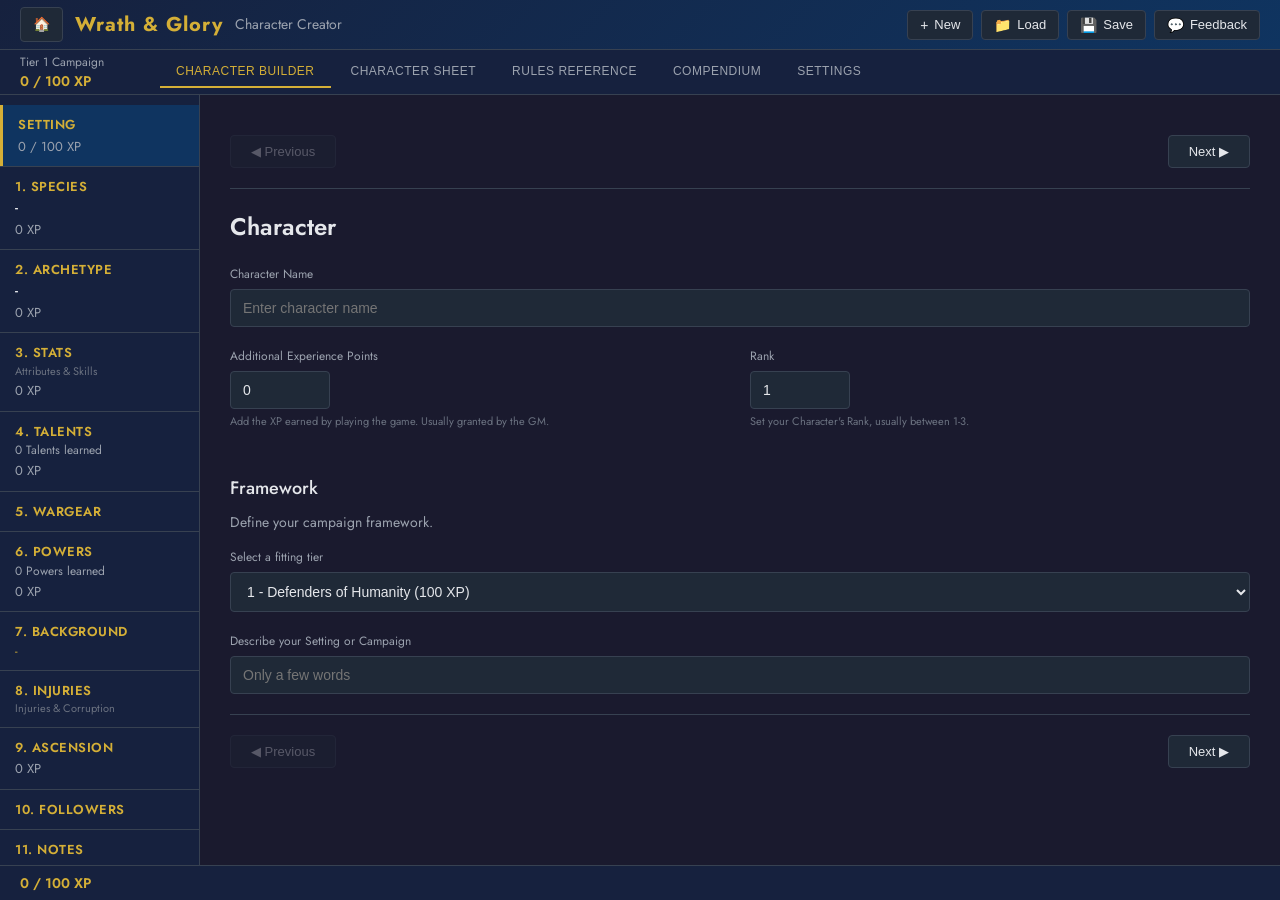
==== creator/index.html @ cc1f242d "Bump the creator asset versions for the sheet tabs (#25)" ====
<!DOCTYPE html>
<html lang="en">
<head>
    <meta charset="UTF-8">
    <meta name="viewport" content="width=device-width, initial-scale=1.0">
    <meta name="robots" content="noindex, nofollow">

    <title>Wrath and Glory Character Creator</title>
    <link rel="preconnect" href="https://fonts.googleapis.com">
    <link rel="preconnect" href="https://fonts.gstatic.com" crossorigin>
    <link href="https://fonts.googleapis.com/css2?family=Jost:ital,wght@0,100..900;1,100..900&display=swap" rel="stylesheet">
    <link rel="stylesheet" href="css/styles.css?v=125">
    <link rel="stylesheet" href="../shared/feedback.css?v=125">
    <script src="https://challenges.cloudflare.com/turnstile/v0/api.js?render=explicit" async defer></script>
</head>
<body>
    <div id="app">
        <!-- Header -->
        <header class="app-header">
            <div class="header-left">
                <button class="hamburger-btn" id="hamburger-btn" aria-label="Toggle menu">
                    <span></span><span></span><span></span>
                </button>
                <a href="../" class="header-btn" id="btn-home" title="Home" aria-label="Home"><span class="btn-icon">&#127968;</span></a>
                <h1 class="app-title">Wrath & Glory</h1>
                <span class="app-subtitle">Character Creator</span>
            </div>
            <div class="header-right">
                <div class="header-overflow">
                    <button class="header-btn header-overflow-toggle" id="btn-overflow" aria-label="More actions" aria-haspopup="true" aria-expanded="false"><span class="btn-icon">&#8942;</span></button>
                    <div class="header-actions">
                        <a href="../" class="header-btn header-menu-home" id="btn-home-menu"><span class="btn-icon">&#127968;</span> Home</a>
                        <button id="btn-new" class="header-btn" title="New Character">
                            <span class="btn-icon">+</span> New
                        </button>
                        <button id="btn-load" class="header-btn" title="Load Character">
                            <span class="btn-icon">&#128193;</span> Load
                        </button>
                        <button id="btn-save" class="header-btn" title="Save Character">
                            <span class="btn-icon">&#128190;</span> Save
                        </button>
                        <button id="btn-feedback" class="header-btn" title="Report Feedback">
                            <span class="btn-icon">&#128172;</span> Feedback
                        </button>
                    </div>
                </div>
            </div>
        </header>

        <!-- Tab Navigation -->
        <nav class="tab-nav">
            <div class="tab-nav-left">
                <span id="campaign-display" class="campaign-info">Tier 1 Campaign</span>
                <span id="xp-display" class="xp-info">0 / 100 XP</span>
            </div>
            <div class="tab-nav-tabs">
                <button class="tab-btn active" data-tab="builder">CHARACTER BUILDER</button>
                <button class="tab-btn" data-tab="character-sheet">CHARACTER SHEET</button>
                <button class="tab-btn" data-tab="glossary">RULES REFERENCE</button>
                <button class="tab-btn" data-tab="references">COMPENDIUM</button>
                <button class="tab-btn" data-tab="settings">SETTINGS</button>
            </div>
        </nav>

        <!-- Main Content Area -->
        <div class="main-container">
            <!-- Character Builder Tab -->
            <div id="tab-builder" class="tab-content active">
                <!-- Left Sidebar - Navigation within Builder -->
                <aside class="sidebar">
                    <div class="sidebar-section">
                        <div class="sidebar-item active" data-section="setting">
                            <span class="sidebar-label">Setting</span>
                            <span id="sidebar-setting-xp" class="sidebar-xp">0 / 100 XP</span>
                        </div>
                    </div>

                    <div class="sidebar-section">
                        <div class="sidebar-item" data-section="species">
                            <span class="sidebar-label">1. Species</span>
                            <span id="sidebar-species-name" class="sidebar-name">-</span>
                            <span id="sidebar-species-xp" class="sidebar-xp">0 XP</span>
                        </div>
                    </div>

                    <div class="sidebar-section">
                        <div class="sidebar-item" data-section="archetype">
                            <span class="sidebar-label">2. Archetype</span>
                            <span id="sidebar-archetype-name" class="sidebar-name">-</span>
                            <span id="sidebar-archetype-xp" class="sidebar-xp">0 XP</span>
                        </div>
                    </div>

                    <div class="sidebar-section">
                        <div class="sidebar-item" data-section="stats">
                            <span class="sidebar-label">3. Stats</span>
                            <span class="sidebar-sublabel">Attributes & Skills</span>
                            <span id="sidebar-stats-xp" class="sidebar-xp">0 XP</span>
                        </div>
                    </div>

                    <div class="sidebar-section">
                        <div class="sidebar-item" data-section="talents">
                            <span class="sidebar-label">4. Talents</span>
                            <span id="sidebar-talents-count" class="sidebar-count">0 Talents learned</span>
                            <span id="sidebar-talents-xp" class="sidebar-xp">0 XP</span>
                        </div>
                    </div>

                    <div class="sidebar-section">
                        <div class="sidebar-item" data-section="wargear">
                            <span class="sidebar-label">5. Wargear</span>
                        </div>
                    </div>

                    <div class="sidebar-section">
                        <div class="sidebar-item" data-section="powers">
                            <span class="sidebar-label">6. Powers</span>
                            <span id="sidebar-powers-count" class="sidebar-count">0 Powers learned</span>
                            <span id="sidebar-powers-xp" class="sidebar-xp">0 XP</span>
                        </div>
                    </div>

                    <div class="sidebar-section">
                        <div class="sidebar-item" data-section="background">
                            <span class="sidebar-label">7. Background</span>
                            <span id="sidebar-faction" class="sidebar-faction">-</span>
                        </div>
                    </div>

                    <div class="sidebar-section">
                        <div class="sidebar-item" data-section="injuries">
                            <span class="sidebar-label">8. Injuries</span>
                            <span class="sidebar-sublabel">Injuries & Corruption</span>
                        </div>
                    </div>

                    <div class="sidebar-section">
                        <div class="sidebar-item" data-section="ascension">
                            <span class="sidebar-label">9. Ascension</span>
                            <span id="sidebar-ascension-count" class="sidebar-count"></span>
                            <span id="sidebar-ascension-xp" class="sidebar-xp">0 XP</span>
                        </div>
                    </div>

                    <div class="sidebar-section">
                        <div class="sidebar-item" data-section="followers">
                            <span class="sidebar-label">10. Followers</span>
                            <span id="sidebar-followers-count" class="sidebar-count"></span>
                        </div>
                    </div>

                    <div class="sidebar-section">
                        <div class="sidebar-item" data-section="notes">
                            <span class="sidebar-label">11. Notes</span>
                        </div>
                    </div>
                </aside>

                <!-- Builder Content Area -->
                <main class="content">
                    <!-- Top Section Navigation -->
                    <div class="section-nav section-nav-top">
                        <button id="btn-prev-section-top" class="btn-secondary" disabled>&#9664; Previous</button>
                        <button id="btn-next-section-top" class="btn-secondary">Next &#9654;</button>
                    </div>

                    <!-- Setting Section -->
                    <div id="section-setting" class="builder-section active">
                        <h2>Character</h2>

                        <div class="form-group">
                            <label for="character-name">Character Name</label>
                            <input type="text" id="character-name" placeholder="Enter character name">
                        </div>

                        <div class="form-row">
                            <div class="form-group">
                                <label for="additional-xp">Additional Experience Points</label>
                                <input type="number" id="additional-xp" value="0" min="0">
                                <span class="form-hint">Add the XP earned by playing the game. Usually granted by the GM.</span>
                            </div>
                            <div class="form-group">
                                <label for="character-rank">Rank</label>
                                <input type="number" id="character-rank" value="1" min="1" max="5">
                                <span class="form-hint">Set your Character's Rank, usually between 1-3.</span>
                            </div>
                        </div>

                        <h3>Framework</h3>
                        <p class="section-desc">Define your campaign framework.</p>

                        <div class="form-group">
                            <label for="tier-select">Select a fitting tier</label>
                            <select id="tier-select">
                                <option value="1">1 - Defenders of Humanity (100 XP)</option>
                                <option value="2">2 - Agents of Fate (200 XP)</option>
                                <option value="3">3 - Elite Guardians (300 XP)</option>
                                <option value="4">4 - Heroic Champions (400 XP)</option>
                            </select>
                        </div>

                        <div class="form-group">
                            <label for="setting-desc">Describe your Setting or Campaign</label>
                            <input type="text" id="setting-desc" placeholder="Only a few words">
                        </div>

                    </div>

                    <!-- Species Section -->
                    <div id="section-species" class="builder-section">
                        <h2>Select a Species</h2>
                        <div id="species-list" class="card-grid">
                            <!-- Species cards populated by JavaScript -->
                        </div>
                    </div>

                    <!-- Archetype Section -->
                    <div id="section-archetype" class="builder-section">
                        <h2>Select an Archetype</h2>
                        <div class="search-bar">
                            <input type="text" id="archetype-search" placeholder="Search...">
                        </div>
                        <div id="archetype-list" class="archetype-list">
                            <!-- Archetype list populated by JavaScript -->
                        </div>
                        <div id="archetype-detail" class="archetype-detail hidden">
                            <!-- Selected archetype details -->
                        </div>
                    </div>

                    <!-- Stats Section -->
                    <div id="section-stats" class="builder-section">
                        <div class="stats-header">
                            <h2>Select Attributes and Skills</h2>
                            <button id="btn-reset-stats" class="btn-secondary">RESET STATS</button>
                        </div>

                        <div class="stats-container">
                            <div class="stats-column">
                                <h3>Attributes</h3>
                                <div id="attributes-list" class="stats-list">
                                    <!-- Attributes populated by JavaScript -->
                                </div>

                                <h3>Traits</h3>
                                <div id="derived-stats" class="derived-stats">
                                    <!-- Derived stats populated by JavaScript -->
                                </div>
                            </div>

                            <div class="stats-column">
                                <h3>Skills</h3>
                                <div id="skills-list" class="stats-list">
                                    <!-- Skills populated by JavaScript -->
                                </div>
                            </div>
                        </div>
                    </div>

                    <!-- Talents Section -->
                    <div id="section-talents" class="builder-section">
                        <h2>Manage Talents</h2>

                        <div id="selected-talents" class="selected-talents">
                            <!-- Selected talents shown here -->
                        </div>

                        <div class="talents-controls">
                            <input type="text" id="talent-search" placeholder="Search">
                            <label class="checkbox-label inline">
                                <input type="checkbox" id="filter-prerequisites">
                                <span>Show only fulfilled prerequisites</span>
                            </label>
                        </div>

                        <div id="talents-table" class="talents-table">
                            <!-- Talents table populated by JavaScript -->
                        </div>

                        <div id="talents-pagination" class="pagination">
                            <!-- Pagination controls -->
                        </div>
                    </div>

                    <!-- Wargear Section -->
                    <div id="section-wargear" class="builder-section">
                        <h2>Wargear</h2>

                        <h3>Current Wargear (<span id="wargear-count">0</span>)</h3>
                        <div id="current-wargear">
                            <!-- Current wargear items rendered by JavaScript -->
                        </div>

                        <h3>Add Wargear</h3>
                        <div id="additional-wargear">
                            <!-- Wargear browser rendered by JavaScript -->
                        </div>
                    </div>

                    <!-- Powers Section -->
                    <div id="section-powers" class="builder-section">
                        <h2>Manage Powers</h2>

                        <div id="selected-powers" class="selected-powers">
                            <!-- Selected powers shown as chips -->
                        </div>

                        <div class="discipline-tabs">
                            <button class="discipline-btn active" data-discipline="minor">Minor</button>
                            <button class="discipline-btn" data-discipline="universal">Universal</button>
                            <button class="discipline-btn" data-discipline="biomancy">Biomancy</button>
                            <button class="discipline-btn" data-discipline="divination">Divination</button>
                            <button class="discipline-btn" data-discipline="pyromancy">Pyromancy</button>
                            <button class="discipline-btn" data-discipline="telekinesis">Telekinesis</button>
                            <button class="discipline-btn" data-discipline="telepathy">Telepathy</button>
                            <button class="discipline-btn" data-discipline="maleficarum">Maleficarum</button>
                            <button class="discipline-btn" data-discipline="runes of battle">Runes of Battle</button>
                            <button class="discipline-btn" data-discipline="runes of fate">Runes of Fate</button>
                            <button class="discipline-btn" data-discipline="runes of fortune">Runes of Fortune</button>
                            <button class="discipline-btn" data-discipline="bonesinging">Bonesinging</button>
                            <button class="discipline-btn" data-discipline="phantasmancy">Phantasmancy</button>
                        </div>

                        <div class="powers-controls">
                            <input type="text" id="power-search" placeholder="Search">
                        </div>

                        <div id="powers-table" class="powers-table">
                            <!-- Powers table populated by JavaScript -->
                        </div>
                    </div>

                    <!-- Background Section -->
                    <div id="section-background" class="builder-section">
                        <h2>Manage Backgrounds</h2>
                        <p class="section-desc">Select a background for each Section and choose a single Trait bonus.</p>

                        <div id="background-bonus" class="background-bonus hidden">
                            <!-- Selected bonus display -->
                        </div>

                        <div class="background-section">
                            <h3>Origin</h3>
                            <select id="origin-select">
                                <option value="">Select an Origin...</option>
                            </select>
                            <div id="origin-detail" class="background-detail"></div>
                        </div>

                        <div class="background-section">
                            <h3>Accomplishment</h3>
                            <select id="accomplishment-select">
                                <option value="">Select an Accomplishment...</option>
                            </select>
                            <div id="accomplishment-detail" class="background-detail"></div>
                        </div>

                        <div class="background-section">
                            <h3>Goal</h3>
                            <select id="goal-select">
                                <option value="">Select a Goal...</option>
                            </select>
                            <div id="goal-detail" class="background-detail"></div>
                        </div>

                        <div class="background-section">
                            <h3>Manage Languages</h3>
                            <p class="section-desc">Every character starts with Low Gothic and an additional language common to your homeworld or origin.</p>
                            <div id="languages-list" class="languages-list">
                                <span class="language-chip">Low Gothic</span>
                            </div>
                            <div class="add-language">
                                <input type="text" id="new-language" placeholder="Enter a custom language">
                                <label class="free-language-toggle">
                                    <input type="checkbox" id="free-language-toggle"> Free
                                </label>
                                <button id="btn-add-language" class="btn-small">+</button>
                            </div>
                        </div>
                    </div>

                    <!-- Injuries & Corruption Section -->
                    <div id="section-injuries" class="builder-section">
                        <h2>Injuries & Corruption</h2>
                        <!-- Content rendered by InjuriesTab -->
                    </div>

                    <!-- Ascension Section -->
                    <div id="section-ascension" class="builder-section">
                        <h2>Ascension</h2>
                        <p class="section-desc">Ascension represents major character advancement, increasing your effective tier. For each ascension slot, choose an Ascension Package (costs XP) or an Archetype Ascension (adopt a higher-tier archetype's abilities).</p>
                        <div id="ascension-content">
                            <!-- Ascension slots populated by JavaScript -->
                        </div>
                    </div>

                    <!-- Followers Section -->
                    <div id="section-followers" class="builder-section">
                        <!-- Rendered by FollowersTab -->
                    </div>

                    <!-- Notes Section -->
                    <div id="section-notes" class="builder-section">
                        <h2>Notes</h2>
                        <p class="section-desc">Anything you want to keep with this character. Also editable on the character sheet.</p>
                        <textarea id="character-notes" placeholder="Additional notes about your character..."></textarea>
                    </div>

                    <!-- Section Navigation -->
                    <div class="section-nav">
                        <button id="btn-prev-section" class="btn-secondary" disabled>&#9664; Previous</button>
                        <button id="btn-next-section" class="btn-secondary">Next &#9654;</button>
                    </div>
                </main>
            </div>

            <!-- Character Sheet Tab -->
            <div id="tab-character-sheet" class="tab-content tab-fullwidth">
                <div class="character-sheet">
                    <div class="sheet-actions">
                        <button id="btn-copy-summary" class="header-btn">
                            <span class="btn-icon">&#128203;</span> Copy Summary
                        </button>
                        <button id="btn-print" class="header-btn">
                            <span class="btn-icon">&#128438;</span> Print
                        </button>
                    </div>
                    <div id="character-sheet-content">
                        <!-- Character sheet content populated by JavaScript -->
                    </div>
                </div>
            </div>

            <!-- Glossary Tab -->
            <div id="tab-glossary" class="tab-content tab-fullwidth">
                <div class="glossary-container">
                    <h2>Rules Reference</h2>
                    <div class="glossary-controls">
                        <input type="text" id="glossary-search" placeholder="Search terms..." class="search-input">
                        <div class="glossary-filters">
                            <button class="glossary-filter-btn active" data-category="all">All</button>
                            <button class="glossary-filter-btn" data-category="characterTerms">Character Terms</button>
                            <button class="glossary-filter-btn" data-category="conditions">Conditions</button>
                            <button class="glossary-filter-btn" data-category="combatTerms">Combat Rules</button>
                            <button class="glossary-filter-btn" data-category="terms">Game Rules</button>
                            <button class="glossary-filter-btn" data-category="weaponTraits">Weapon Traits</button>
                            <button class="glossary-filter-btn" data-category="armorTraits">Armor Traits</button>
                            <button class="glossary-filter-btn" data-category="keywords">Keywords</button>
                            <button class="glossary-filter-btn" data-category="vehicleTraits">Vehicle Traits</button>
                            <button class="glossary-filter-btn" data-category="vehicleRules">Vehicle Rules</button>
                        </div>
                    </div>
                    <div id="glossary-content">
                        <!-- Glossary entries populated by JavaScript -->
                    </div>
                </div>
            </div>

            <!-- References Tab -->
            <div id="tab-references" class="tab-content tab-fullwidth">
                <div class="glossary-container">
                    <h2>Compendium</h2>
                    <div class="glossary-controls">
                        <input type="text" id="references-search" placeholder="Search references..." class="search-input">
                        <div class="glossary-filters">
                            <button class="references-filter-btn active" data-category="all">All</button>
                            <button class="references-filter-btn" data-category="talents">Talents</button>
                            <button class="references-filter-btn" data-category="weapons">Weapons</button>
                            <button class="references-filter-btn" data-category="grenades">Grenades & Missiles</button>
                            <button class="references-filter-btn" data-category="vehicleWargear">Vehicle Wargear</button>
                            <button class="references-filter-btn" data-category="armor">Armor</button>
                            <button class="references-filter-btn" data-category="augmetics">Augmetics</button>
                            <button class="references-filter-btn" data-category="equipment">Equipment</button>
                            <button class="references-filter-btn" data-category="psychicPowers">Psychic Powers</button>
                            <button class="references-filter-btn" data-category="weaponUpgrades">Upgrades</button>
                            <button class="references-filter-btn" data-category="ascensionPackages">Ascension</button>
                            <button class="references-filter-btn" data-category="archetypes">Archetypes</button>
                            <button class="references-filter-btn" data-category="archetypeAbilities">Archetype Abilities</button>
                            <button class="references-filter-btn" data-category="speciesAbilities">Species Abilities</button>
                            <button class="references-filter-btn" data-category="mutations">Mutations</button>
                        </div>
                    </div>
                    <div id="references-content">
                        <!-- References entries populated by JavaScript -->
                    </div>
                </div>
            </div>

            <!-- Settings Tab -->
            <div id="tab-settings" class="tab-content tab-fullwidth">
                <div class="settings-content">
                    <h2>Settings</h2>
                    <h3>Source Books</h3>
                    <p class="section-desc">Enable or disable content from specific source books. Core Rules are always enabled.</p>
                    <div id="source-filter-buttons" class="filter-btn-group"></div>
                    <h3>House Rules</h3>
                    <p class="section-desc">Ignore Prerequisites lets you select talents, powers, and ascension packages without meeting their requirements (for GM-approved exceptions). Prerequisites are still shown for reference.</p>
                    <div class="filter-btn-group">
                        <button id="ignore-prereqs-btn" class="filter-btn">Ignore Prerequisites</button>
                    </div>
                </div>
            </div>
        </div>

        <!-- Footer -->
        <footer class="app-footer">
            <span id="footer-xp" class="footer-xp">0 / 100 XP</span>
            <span id="footer-keywords" class="footer-keywords"></span>
        </footer>

        <div class="sidebar-backdrop" id="sidebar-backdrop"></div>
    </div>

    <!-- Mobile menu toggle -->
    <script>
    document.getElementById('hamburger-btn').addEventListener('click', function() {
        document.body.classList.toggle('sidebar-open');
    });
    document.getElementById('sidebar-backdrop').addEventListener('click', function() {
        document.body.classList.remove('sidebar-open');
    });
    </script>

    <!-- Scripts -->
    <script src="js/web-api.js?v=125"></script>
    <script src="js/data-loader.js?v=125"></script>
    <script src="js/xp-calculator.js?v=125"></script>
    <script src="js/derived-stats.js?v=125"></script>
    <script src="js/prerequisite.js?v=125"></script>
    <script src="js/state.js?v=125"></script>
    <script src="js/relic-wizard.js?v=125"></script>
    <script src="js/improvised-builder.js?v=125"></script>
    <script src="js/custom-wargear.js?v=125"></script>
    <script src="js/character-io.js?v=125"></script>
    <script src="js/glossary.js?v=125"></script>
    <script src="js/keyword-bonus.js?v=125"></script>
    <script src="js/followers.js?v=125"></script>
    <script src="js/threat-card.js?v=125"></script>
    <script src="tabs/setting-tab.js?v=125"></script>
    <script src="tabs/species-tab.js?v=125"></script>
    <script src="tabs/archetype-tab.js?v=125"></script>
    <script src="tabs/ascension-tab.js?v=125"></script>
    <script src="tabs/stats-tab.js?v=125"></script>
    <script src="tabs/talents-tab.js?v=125"></script>
    <script src="tabs/wargear-tab.js?v=125"></script>
    <script src="tabs/powers-tab.js?v=125"></script>
    <script src="tabs/background-tab.js?v=125"></script>
    <script src="tabs/injuries-tab.js?v=125"></script>
    <script src="tabs/followers-tab.js?v=125"></script>
    <script src="tabs/notes-tab.js?v=125"></script>
    <script src="tabs/character-sheet-tab.js?v=125"></script>
    <script src="tabs/glossary-tab.js?v=125"></script>
    <script src="tabs/references-tab.js?v=125"></script>
    <script src="tabs/settings-tab.js?v=125"></script>
    <script src="js/app.js?v=125"></script>
    <script src="js/header-overflow.js?v=125"></script>
    <script src="../shared/feedback.js?v=125"></script>
</body>
</html>
---- creator/css/styles.css ----
/* Wrath and Glory Character Creator - Styles */

/* ===== CSS Variables ===== */
:root {
    --bg-primary: #1a1a2e;
    --bg-secondary: #16213e;
    --bg-tertiary: #0f3460;
    --bg-card: #1f2937;
    --bg-hover: #374151;

    --text-primary: #e5e7eb;
    --text-secondary: #9ca3af;
    --text-muted: #6b7280;

    --accent-gold: #d4af37;
    --accent-gold-dark: #b8960c;
    --accent-red: #dc2626;
    --accent-green: #22c55e;
    --accent-blue: #3b82f6;

    --border-color: #374151;
    --border-light: #4b5563;

    --sidebar-width: 200px;
    --header-height: 50px;
    --nav-height: 45px;
    --footer-height: 35px;

    --font-main: 'Jost', -apple-system, BlinkMacSystemFont, 'Segoe UI', Roboto, Oxygen, Ubuntu, sans-serif;
    --font-mono: 'Consolas', 'Monaco', monospace;

    --radius-sm: 4px;
    --radius-md: 8px;
    --radius-lg: 12px;

    --shadow-sm: 0 1px 2px rgba(0, 0, 0, 0.3);
    --shadow-md: 0 4px 6px rgba(0, 0, 0, 0.4);
    --shadow-lg: 0 10px 15px rgba(0, 0, 0, 0.5);
}

/* ===== Reset & Base ===== */
*, *::before, *::after {
    box-sizing: border-box;
    margin: 0;
    padding: 0;
}

html, body {
    height: 100%;
    overflow: hidden;
}

body {
    font-family: var(--font-main);
    font-size: 14px;
    line-height: 1.5;
    color: var(--text-primary);
    background-color: var(--bg-primary);
}

#app {
    position: fixed;
    inset: 0;
    display: flex;
    flex-direction: column;
}

/* ===== Header ===== */
.app-header {
    display: flex;
    justify-content: space-between;
    align-items: center;
    height: var(--header-height);
    flex-shrink: 0;
    padding: 0 20px;
    background: linear-gradient(135deg, var(--bg-secondary) 0%, var(--bg-tertiary) 100%);
    border-bottom: 1px solid var(--border-color);
    position: relative;
    z-index: 10;
}

.header-left {
    display: flex;
    align-items: center;
    gap: 12px;
    min-width: 0;
    flex-shrink: 1;
    overflow: hidden;
}

.app-title {
    font-size: 20px;
    font-weight: 700;
    color: var(--accent-gold);
    letter-spacing: 1px;
    white-space: nowrap;
    overflow: hidden;
    text-overflow: ellipsis;
}

.app-subtitle {
    font-size: 14px;
    color: var(--text-secondary);
}

.header-right {
    display: flex;
    gap: 8px;
    flex-shrink: 0;
}

.header-btn {
    display: flex;
    align-items: center;
    gap: 6px;
    padding: 6px 12px;
    background: var(--bg-card);
    color: var(--text-primary);
    border: 1px solid var(--border-color);
    border-radius: var(--radius-sm);
    cursor: pointer;
    font-size: 13px;
    transition: all 0.2s;
}

.header-btn:hover {
    background: var(--bg-hover);
    border-color: var(--accent-gold);
}

.btn-icon {
    font-size: 14px;
}

/* Header overflow (kebab) menu — desktop: actions shown inline, toggle hidden */
.header-overflow {
    display: flex;
    gap: 8px;
}

.header-overflow-toggle {
    display: none;
}

.header-actions {
    display: flex;
    gap: 8px;
}

.header-menu-home {
    display: none;
}

a.header-menu-home {
    text-decoration: none;
}

/* ===== Tab Navigation ===== */
.tab-nav {
    display: flex;
    align-items: center;
    height: var(--nav-height);
    flex-shrink: 0;
    padding: 0 20px;
    background: var(--bg-secondary);
    border-bottom: 1px solid var(--border-color);
    gap: 20px;
}

.tab-nav-left {
    display: flex;
    flex-direction: column;
    min-width: 120px;
}

.campaign-info {
    font-size: 12px;
    color: var(--text-secondary);
}

.xp-info {
    font-size: 14px;
    font-weight: 600;
    color: var(--accent-gold);
}

.tab-nav-tabs {
    display: flex;
    gap: 4px;
    flex: 1;
    overflow-x: auto;
    scrollbar-width: none;
    -ms-overflow-style: none;
}

.tab-nav-tabs::-webkit-scrollbar {
    display: none;
}

.tab-btn {
    padding: 8px 16px;
    background: transparent;
    color: var(--text-secondary);
    border: none;
    border-bottom: 2px solid transparent;
    cursor: pointer;
    font-size: 12px;
    font-weight: 500;
    text-transform: uppercase;
    letter-spacing: 0.5px;
    white-space: nowrap;
    transition: all 0.2s;
}

.tab-btn:hover {
    color: var(--text-primary);
    background: var(--bg-hover);
}

.tab-btn.active {
    color: var(--accent-gold);
    border-bottom-color: var(--accent-gold);
}

/* ===== Main Container ===== */
.main-container {
    display: flex;
    flex-direction: column;
    flex: 1;
    overflow: hidden;
}

/* ===== Tab Content ===== */
.tab-content {
    display: none;
    flex: 1;
    overflow: hidden;
}

.tab-content.active {
    display: flex;
}

/* Builder tab has sidebar + content layout */
#tab-builder {
    flex-direction: row;
}

/* Full-width tabs (no sidebar) */
.tab-fullwidth {
    flex-direction: column;
    padding: 20px 30px;
    overflow-y: auto;
    background: var(--bg-primary);
}

.tab-fullwidth.active {
    display: block;
}

/* ===== Sidebar ===== */
.sidebar {
    width: var(--sidebar-width);
    background: var(--bg-secondary);
    border-right: 1px solid var(--border-color);
    overflow-y: auto;
    padding: 10px 0;
    flex-shrink: 0;
}

.sidebar-section {
    border-bottom: 1px solid var(--border-color);
}

.sidebar-item {
    display: flex;
    flex-direction: column;
    padding: 10px 15px;
    cursor: pointer;
    transition: background 0.2s;
}

.sidebar-item:hover {
    background: var(--bg-hover);
}

.sidebar-item.active {
    background: var(--bg-tertiary);
    border-left: 3px solid var(--accent-gold);
}

.sidebar-name {
    font-size: 14px;
    font-weight: 500;
    color: var(--text-primary);
}

.sidebar-label {
    font-size: 13px;
    font-weight: 600;
    color: var(--accent-gold);
    text-transform: uppercase;
    letter-spacing: 0.5px;
}

.sidebar-sublabel {
    font-size: 11px;
    color: var(--text-muted);
}

.sidebar-xp {
    font-size: 13px;
    color: var(--text-secondary);
    margin-top: 2px;
}

.sidebar-count {
    font-size: 12px;
    color: var(--text-secondary);
}

.sidebar-faction {
    font-size: 12px;
    color: var(--accent-gold);
}

/* ===== Content Area ===== */
.content {
    flex: 1;
    padding: 20px 30px;
    overscroll-behavior: contain;
    overflow-y: auto;
    background: var(--bg-primary);
}

/* ===== Builder Sections ===== */
.builder-section {
    display: none;
}

.builder-section.active {
    display: block;
}

.builder-section h2,
.tab-fullwidth h2 {
    font-size: 24px;
    font-weight: 600;
    color: var(--text-primary);
    margin-bottom: 20px;
}

.builder-section h3,
.tab-fullwidth h3 {
    font-size: 18px;
    font-weight: 500;
    color: var(--text-primary);
    margin-top: 25px;
    margin-bottom: 10px;
}

.section-desc {
    color: var(--text-secondary);
    margin-bottom: 15px;
}

/* ===== Forms ===== */
.form-group {
    margin-bottom: 20px;
}

.form-row {
    display: flex;
    gap: 20px;
}

.form-row .form-group {
    flex: 1;
}

label {
    display: block;
    font-size: 12px;
    color: var(--text-secondary);
    margin-bottom: 6px;
}

input[type="text"],
input[type="number"],
select,
textarea {
    width: 100%;
    padding: 10px 12px;
    background: var(--bg-card);
    color: var(--text-primary);
    border: 1px solid var(--border-color);
    border-radius: var(--radius-sm);
    font-size: 14px;
    transition: border-color 0.2s;
}

input[type="text"]:focus,
input[type="number"]:focus,
select:focus,
textarea:focus {
    outline: none;
    border-color: var(--accent-gold);
}

input[type="number"] {
    width: 100px;
}

textarea {
    min-height: 100px;
    resize: vertical;
}

.form-hint {
    display: block;
    font-size: 11px;
    color: var(--text-muted);
    margin-top: 4px;
}

/* ===== Checkboxes ===== */
.checkbox-label {
    display: flex;
    align-items: flex-start;
    gap: 10px;
    padding: 10px;
    cursor: pointer;
    border-radius: var(--radius-sm);
    transition: background 0.2s;
}

.checkbox-label:hover {
    background: var(--bg-hover);
}

.checkbox-label input[type="checkbox"] {
    margin-top: 3px;
    cursor: pointer;
}

.checkbox-label span {
    display: block;
}

.checkbox-label.inline {
    display: inline-flex;
    padding: 5px 10px;
}

/* ===== Filter Buttons (source book toggles) ===== */
.filter-btn-group {
    display: flex;
    flex-direction: column;
    gap: 4px;
}

.filter-btn {
    width: 100%;
    padding: 5px 12px;
    text-align: left;
    background: var(--bg-card);
    color: var(--text-secondary);
    border: 1px solid var(--border-color);
    border-radius: var(--radius-sm);
    cursor: pointer;
    font-size: 12px;
    transition: all 0.2s;
}

.filter-btn:hover {
    border-color: var(--accent-gold);
}

.filter-btn.active {
    background: var(--accent-gold);
    color: var(--bg-primary);
    border-color: var(--accent-gold);
}

/* ===== Settings Tab ===== */
.settings-content {
    max-width: 600px;
}

/* ===== Card Grid ===== */
.card-grid {
    display: grid;
    grid-template-columns: repeat(auto-fill, minmax(280px, 1fr));
    gap: 15px;
}

.card {
    background: var(--bg-card);
    border: 1px solid var(--border-color);
    border-radius: var(--radius-md);
    padding: 15px;
    cursor: pointer;
    transition: all 0.2s;
}

.card:hover {
    border-color: var(--accent-gold);
    box-shadow: var(--shadow-md);
}

.card.selected {
    border-color: var(--accent-gold);
    background: var(--bg-tertiary);
}

.card-header {
    display: flex;
    justify-content: space-between;
    align-items: flex-start;
    margin-bottom: 10px;
}

.card-title {
    font-size: 16px;
    font-weight: 500;
    color: var(--text-primary);
}

.card-xp {
    font-size: 14px;
    color: var(--accent-gold);
    font-weight: 500;
}

.card-description {
    font-size: 13px;
    color: var(--text-secondary);
    margin-bottom: 10px;
}

.card-meta {
    display: flex;
    gap: 10px;
    font-size: 12px;
    color: var(--text-muted);
}

.card-source {
    display: inline-block;
    padding: 2px 6px;
    background: var(--bg-tertiary);
    border-radius: var(--radius-sm);
    font-size: 10px;
}

.source-ref {
    font-size: 11px;
    color: var(--text-muted);
    font-style: italic;
    margin-top: 4px;
}

/* ===== Archetype List ===== */
.archetype-list {
    max-height: 500px;
    overflow-y: auto;
}

.archetype-group {
    margin-bottom: 20px;
}

.archetype-group-title {
    font-size: 14px;
    font-weight: 500;
    color: var(--text-muted);
    padding: 10px 0;
    border-bottom: 1px solid var(--border-color);
    margin-bottom: 10px;
}

.archetype-item {
    display: flex;
    justify-content: space-between;
    align-items: center;
    padding: 12px 15px;
    background: var(--bg-card);
    border: 1px solid var(--border-color);
    border-radius: var(--radius-sm);
    margin-bottom: 8px;
    cursor: pointer;
    transition: all 0.2s;
}

.archetype-item:hover {
    border-color: var(--accent-gold);
}

.archetype-item.selected {
    border-color: var(--accent-gold);
    background: var(--bg-tertiary);
}

.archetype-info {
    flex: 1;
}

.archetype-name {
    font-size: 15px;
    font-weight: 500;
    color: var(--text-primary);
}

.archetype-desc {
    font-size: 12px;
    color: var(--text-secondary);
}

.archetype-stats {
    display: flex;
    align-items: center;
    gap: 15px;
}

.archetype-xp {
    font-size: 14px;
    color: var(--accent-gold);
}

.archetype-tier {
    font-size: 12px;
    color: var(--text-muted);
}

/* ===== Archetype Detail ===== */
.archetype-detail {
    background: var(--bg-card);
    border: 1px solid var(--border-color);
    border-radius: var(--radius-md);
    padding: 20px;
    margin-top: 20px;
}

.archetype-detail.hidden {
    display: none;
}

.detail-header {
    display: flex;
    justify-content: space-between;
    align-items: flex-start;
    margin-bottom: 15px;
}

.detail-title {
    font-size: 20px;
    font-weight: 600;
}

.detail-subtitle {
    font-size: 14px;
    color: var(--text-secondary);
}

.btn-change {
    padding: 6px 12px;
    background: var(--accent-gold);
    color: var(--bg-primary);
    border: none;
    border-radius: var(--radius-sm);
    cursor: pointer;
    font-size: 12px;
    font-weight: 500;
}

.btn-change:hover {
    background: var(--accent-gold-dark);
}

.detail-stats {
    display: grid;
    grid-template-columns: repeat(2, 1fr);
    gap: 10px;
    margin-bottom: 15px;
}

.detail-stat {
    font-size: 13px;
}

.detail-stat-label {
    color: var(--text-muted);
}

.detail-stat-value {
    color: var(--text-primary);
    font-weight: 500;
}

.detail-keywords {
    display: flex;
    flex-wrap: wrap;
    gap: 8px;
    margin-bottom: 15px;
}

.keyword {
    padding: 3px 8px;
    background: var(--bg-tertiary);
    border-radius: var(--radius-sm);
    font-size: 11px;
    color: var(--accent-gold);
    text-transform: uppercase;
}

.detail-section {
    margin-top: 15px;
}

.detail-section-title {
    font-size: 14px;
    font-weight: 500;
    color: var(--text-secondary);
    margin-bottom: 8px;
}

.ability-item {
    margin-bottom: 10px;
}

.ability-name {
    font-weight: 500;
    color: var(--text-primary);
}

.ability-desc {
    font-size: 13px;
    color: var(--text-secondary);
}

/* ===== Stats Tab ===== */
.stats-header {
    display: flex;
    justify-content: space-between;
    align-items: center;
    margin-bottom: 20px;
}

.stats-header h2 {
    margin-bottom: 0;
}

.btn-secondary {
    padding: 8px 16px;
    background: transparent;
    color: var(--accent-red);
    border: 1px solid var(--accent-red);
    border-radius: var(--radius-sm);
    cursor: pointer;
    font-size: 12px;
    font-weight: 500;
    transition: all 0.2s;
}

.btn-secondary:hover {
    background: var(--accent-red);
    color: white;
}

.stats-container {
    display: grid;
    grid-template-columns: 1fr 1fr;
    gap: 30px;
}

.stats-column h3 {
    margin-top: 0;
    margin-bottom: 20px;
    padding-bottom: 12px;
    border-bottom: 1px solid var(--border-color);
}

.stats-column h3 + .stats-list + h3 {
    margin-top: 30px;
}

.stats-list {
    display: flex;
    flex-direction: column;
    gap: 8px;
}

.stat-row {
    display: flex;
    align-items: center;
    justify-content: space-between;
    padding: 8px 12px;
    background: var(--bg-card);
    border: 1px solid var(--border-color);
    border-radius: var(--radius-sm);
}

.stat-name {
    flex: 1;
    font-size: 14px;
}

.stat-controls {
    display: flex;
    align-items: center;
    gap: 8px;
}

.stat-btn {
    width: 28px;
    height: 28px;
    display: flex;
    align-items: center;
    justify-content: center;
    background: var(--bg-tertiary);
    color: var(--text-primary);
    border: 1px solid var(--border-color);
    border-radius: 50%;
    cursor: pointer;
    font-size: 16px;
    transition: all 0.2s;
}

.stat-btn:hover:not(:disabled) {
    background: var(--accent-gold);
    color: var(--bg-primary);
    border-color: var(--accent-gold);
}

.stat-btn:disabled {
    opacity: 0.3;
    cursor: not-allowed;
}

.stat-value {
    min-width: 30px;
    text-align: center;
    font-size: 16px;
    font-weight: 600;
}

.stat-max {
    font-size: 12px;
    color: var(--text-muted);
    min-width: 30px;
    text-align: center;
}

.stat-linked {
    font-size: 11px;
    color: var(--text-muted);
    margin-left: 5px;
}

.stat-total {
    font-size: 14px;
    color: var(--accent-gold);
    font-weight: 500;
    min-width: 30px;
    text-align: center;
}

/* ===== Derived Stats ===== */
.derived-stats {
    display: flex;
    flex-direction: column;
    gap: 6px;
    margin-top: 15px;
}

.derived-row {
    display: flex;
    justify-content: space-between;
    padding: 6px 12px;
    background: var(--bg-card);
    border: 1px solid var(--border-color);
    border-radius: var(--radius-sm);
}

.derived-name {
    font-size: 13px;
    color: var(--text-secondary);
}

.derived-value {
    font-size: 13px;
    font-weight: 500;
    color: var(--text-primary);
}

/* ===== Talents Tab ===== */
.selected-talents {
    display: flex;
    flex-direction: column;
    gap: 10px;
    margin-bottom: 20px;
}

.selected-talent {
    background: var(--bg-card);
    border: 1px solid var(--border-color);
    border-radius: var(--radius-sm);
    padding: 12px 15px;
}

.selected-talent-header {
    display: flex;
    justify-content: space-between;
    align-items: center;
    margin-bottom: 5px;
}

.selected-talent-name {
    font-size: 15px;
    font-weight: 500;
}

.btn-remove {
    padding: 4px 10px;
    background: transparent;
    color: var(--accent-red);
    border: 1px solid var(--accent-red);
    border-radius: var(--radius-sm);
    cursor: pointer;
    font-size: 11px;
}

.btn-remove:hover {
    background: var(--accent-red);
    color: white;
}

.selected-talent-effect {
    font-size: 13px;
    color: var(--text-secondary);
    line-height: 1.5;
    margin-bottom: 4px;
}

.selected-talent-flavor {
    font-size: 12px;
    font-style: italic;
    color: var(--text-muted);
    line-height: 1.4;
}

.talents-controls {
    display: flex;
    gap: 20px;
    margin-bottom: 15px;
    align-items: center;
}

.talents-controls input[type="text"] {
    max-width: 300px;
}

.talents-table {
    background: var(--bg-card);
    border: 1px solid var(--border-color);
    border-radius: var(--radius-md);
    overflow: hidden;
}

.talents-table-header {
    display: grid;
    grid-template-columns: 30px 1fr 80px 1fr 80px;
    gap: 10px;
    padding: 10px 15px;
    background: var(--bg-tertiary);
    font-size: 12px;
    font-weight: 500;
    color: var(--text-muted);
    text-transform: uppercase;
}

.talent-row-wrapper {
    border-bottom: 1px solid var(--border-color);
}

.talent-row-wrapper:last-child {
    border-bottom: none;
}

.talent-legend {
    padding: 8px 15px;
    font-size: 0.85rem;
    font-style: italic;
}

.talent-row {
    display: grid;
    grid-template-columns: 30px 1fr 80px 1fr 80px;
    gap: 10px;
    padding: 10px 15px;
    align-items: center;
    cursor: pointer;
}

.talent-row:hover {
    background: var(--bg-hover);
}

.talent-row.expanded {
    background: var(--bg-hover);
}

.talent-expand {
    cursor: pointer;
    color: var(--text-muted);
    font-size: 12px;
    transition: transform 0.2s;
}

.talent-expand:hover {
    color: var(--accent-gold);
}

.talent-desc-row {
    padding: 0 15px 15px 45px;
    background: var(--bg-hover);
}

.talent-desc-row.hidden {
    display: none;
}

/* Prereqs + ADD are surfaced inside the expanded detail only on phones (see <=480px) */
.talent-desc-actions {
    display: none;
}

.talent-desc-effect {
    font-size: 13px;
    color: var(--text-secondary);
    line-height: 1.5;
    padding: 10px 15px;
    background: var(--bg-card);
    border-radius: var(--radius-sm);
    border-left: 3px solid var(--accent-gold);
    margin-bottom: 8px;
}

.talent-desc-flavor {
    font-size: 12px;
    font-style: italic;
    color: var(--text-muted);
    line-height: 1.4;
    padding: 0 15px;
}

.talent-name {
    font-size: 14px;
}

.talent-cost {
    font-size: 14px;
    color: var(--text-secondary);
}

.talent-prereq {
    font-size: 12px;
    color: var(--text-muted);
}

.talent-prereq.unmet {
    color: var(--accent-red);
}

.btn-add {
    padding: 4px 12px;
    background: transparent;
    color: var(--accent-gold);
    border: 1px solid var(--accent-gold);
    border-radius: var(--radius-sm);
    cursor: pointer;
    font-size: 11px;
}

.btn-add:hover {
    background: var(--accent-gold);
    color: var(--bg-primary);
}

.btn-add:disabled {
    opacity: 0.3;
    cursor: not-allowed;
}

.pagination {
    display: flex;
    flex-wrap: wrap;
    justify-content: center;
    gap: 5px;
    margin-top: 15px;
}

.page-btn {
    padding: 6px 12px;
    background: var(--bg-card);
    color: var(--text-primary);
    border: 1px solid var(--border-color);
    border-radius: var(--radius-sm);
    cursor: pointer;
}

.page-btn:hover {
    border-color: var(--accent-gold);
}

.page-btn.active {
    background: var(--accent-gold);
    color: var(--bg-primary);
    border-color: var(--accent-gold);
}

/* ===== Wargear Tab ===== */
.collapsible-section {
    margin-bottom: 15px;
    background: var(--bg-card);
    border: 1px solid var(--border-color);
    border-radius: var(--radius-md);
}

.collapsible-header {
    display: flex;
    justify-content: space-between;
    align-items: center;
    padding: 12px 15px;
    cursor: pointer;
    font-weight: 500;
}

.collapsible-header:hover {
    background: var(--bg-hover);
}

.collapse-icon {
    font-size: 12px;
    color: var(--text-muted);
}

.collapsible-content {
    padding: 15px;
    border-top: 1px solid var(--border-color);
}

.collapsible-content.hidden {
    display: none;
}

.wargear-item {
    display: flex;
    justify-content: space-between;
    align-items: center;
    padding: 10px 12px;
    background: var(--bg-tertiary);
    border-radius: var(--radius-sm);
    margin-bottom: 8px;
}

.wargear-item-owned {
    background: var(--bg-card);
    border: 1px solid var(--border-color);
    padding: 12px 15px;
}

.wargear-info {
    flex: 1;
}

.wargear-name {
    font-size: 14px;
    font-weight: 500;
}

.wargear-type {
    font-size: 12px;
    color: var(--text-muted);
}

.wargear-upgrades {
    font-size: 11px;
    color: var(--accent-gold);
    margin-top: 4px;
}

.wargear-relic-detail {
    font-size: 11px;
    margin-top: 4px;
}

.wargear-actions {
    display: flex;
    gap: 8px;
}

.badge-starting {
    display: inline-block;
    padding: 2px 6px;
    background: var(--accent-gold);
    color: var(--bg-primary);
    border-radius: var(--radius-sm);
    font-size: 10px;
    font-weight: 600;
    text-transform: uppercase;
    margin-left: 8px;
    vertical-align: middle;
}

/* Wargear Groups */
.wargear-group {
    margin-bottom: 20px;
}

.wargear-group h4 {
    font-size: 14px;
    font-weight: 500;
    color: var(--text-secondary);
    margin-bottom: 10px;
    padding-bottom: 8px;
    border-bottom: 1px solid var(--border-color);
}

/* Starting Wargear Notice */
.starting-wargear-notice {
    background: var(--bg-card);
    border: 1px solid var(--accent-gold);
    border-radius: var(--radius-md);
    padding: 15px 20px;
    margin-bottom: 20px;
}

.starting-wargear-notice h4 {
    font-size: 16px;
    font-weight: 600;
    color: var(--accent-gold);
    margin-bottom: 8px;
}

.starting-wargear-notice p {
    font-size: 13px;
    color: var(--text-secondary);
    margin-bottom: 10px;
}

.starting-wargear-notice ul {
    list-style: none;
    margin: 0 0 15px 0;
    padding: 0;
}

.starting-wargear-notice li {
    font-size: 13px;
    color: var(--text-primary);
    padding: 4px 0 4px 20px;
    position: relative;
}

.starting-wargear-notice li::before {
    content: "•";
    position: absolute;
    left: 5px;
    color: var(--accent-gold);
}

/* Holy Relic Entry Card */
.holy-relic-cta {
    display: flex;
    align-items: center;
    justify-content: space-between;
    gap: 20px;
    background: var(--bg-card);
    border: 1px solid var(--border-color);
    border-left: 3px solid var(--accent-gold);
    border-radius: var(--radius-md);
    padding: 15px 20px;
    margin-bottom: 20px;
}

.holy-relic-cta-text h4 {
    font-size: 16px;
    font-weight: 600;
    color: var(--accent-gold);
    margin-bottom: 6px;
}

.holy-relic-cta-text p {
    font-size: 13px;
    color: var(--text-secondary);
    margin: 0;
}

/* Wargear Browser */
.wargear-browser {
    background: var(--bg-card);
    border: 1px solid var(--border-color);
    border-radius: var(--radius-md);
    overflow: hidden;
}

.wargear-browser-controls {
    padding: 15px;
    background: var(--bg-secondary);
    border-bottom: 1px solid var(--border-color);
}

.wargear-browser-controls .search-input {
    width: 100%;
    max-width: 300px;
    margin-bottom: 12px;
}

.search-input {
    padding: 10px 12px;
    background: var(--bg-card);
    color: var(--text-primary);
    border: 1px solid var(--border-color);
    border-radius: var(--radius-sm);
    font-size: 14px;
    transition: border-color 0.2s;
}

.search-input:focus {
    outline: none;
    border-color: var(--accent-gold);
}

.wargear-category-tabs {
    display: flex;
    flex-wrap: wrap;
    gap: 8px;
}

.wargear-tab-btn {
    padding: 6px 14px;
    background: var(--bg-card);
    color: var(--text-secondary);
    border: 1px solid var(--border-color);
    border-radius: var(--radius-lg);
    cursor: pointer;
    font-size: 12px;
    transition: all 0.2s;
}

.wargear-tab-btn:hover {
    border-color: var(--accent-gold);
    color: var(--text-primary);
}

.wargear-tab-btn.active {
    background: var(--accent-gold);
    color: var(--bg-primary);
    border-color: var(--accent-gold);
}

/* Wargear Browser List */
.wargear-browser-list {
    max-height: 500px;
    overflow-y: auto;
    padding: 15px;
}

/* Wargear Table Sections */
.wargear-table-section {
    margin-bottom: 25px;
}

.wargear-table-section h4 {
    font-size: 14px;
    font-weight: 600;
    color: var(--accent-gold);
    margin-bottom: 10px;
    padding-bottom: 8px;
    border-bottom: 1px solid var(--border-color);
    text-transform: uppercase;
    letter-spacing: 0.5px;
}

/* Wargear card layout */
.wargear-card {
    background: var(--bg-card);
    border: 1px solid var(--border-color);
    border-radius: var(--radius-md);
    padding: 15px;
    margin-bottom: 10px;
}

.wargear-card:hover {
    border-color: var(--accent-gold);
}

.wargear-card-header {
    display: flex;
    justify-content: space-between;
    align-items: flex-start;
    margin-bottom: 10px;
    gap: 10px;
}

.wargear-card-name {
    font-size: 15px;
    font-weight: 600;
    color: var(--accent-gold);
}

.wargear-card-type {
    font-size: 12px;
    color: var(--text-muted);
    margin-left: 8px;
}

.wargear-card-actions {
    display: flex;
    align-items: center;
    gap: 8px;
    flex-shrink: 0;
}

.wargear-card-meta {
    font-size: 12px;
    color: var(--text-muted);
    white-space: nowrap;
}

.wargear-card-stats {
    display: flex;
    flex-wrap: wrap;
    gap: 8px;
    padding: 10px;
    background: var(--bg-tertiary);
    border-radius: var(--radius-sm);
    margin-bottom: 10px;
}

.wargear-card-stats > div {
    display: flex;
    flex-direction: column;
    gap: 2px;
    min-width: 60px;
    flex: 1;
}

.wargear-card-stat-label {
    font-size: 10px;
    font-weight: 600;
    color: var(--text-muted);
    text-transform: uppercase;
    letter-spacing: 0.5px;
}

.wargear-card-stats > div > span:last-child {
    font-size: 13px;
    color: var(--text-primary);
}

.wargear-card-traits {
    font-size: 12px;
    color: var(--text-secondary);
    margin-top: 8px;
}

.wargear-card-effect {
    font-size: 13px;
    color: var(--text-secondary);
    line-height: 1.5;
    margin-top: 8px;
}

.wargear-card-keywords {
    display: flex;
    flex-wrap: wrap;
    gap: 4px;
    margin-top: 8px;
}

.wargear-card-keyword {
    font-size: 9px;
    text-transform: uppercase;
    letter-spacing: 0.5px;
    background: var(--bg-tertiary);
    border: 1px solid var(--border-color);
    border-radius: 3px;
    padding: 1px 5px;
    color: var(--accent-gold);
}

/* Rarity colors (standalone) */
.rarity-common { color: var(--text-secondary); }
.rarity-uncommon { color: #22c55e; font-weight: 600; }
.rarity-rare { color: #3b82f6; font-weight: 600; }
.rarity-very-rare { color: #a855f7; font-weight: 600; }
.rarity-unique { color: var(--accent-gold); font-weight: 600; }

/* Rarity tag style for accessibility (border + background for non-color differentiation) */
[class^="rarity-"]:not(.rarity-common) {
    padding: 1px 6px;
    border-radius: 3px;
    border: 1px solid currentColor;
    font-size: 11px;
}

.owned-count {
    display: inline-block;
    min-width: 20px;
    height: 20px;
    line-height: 20px;
    text-align: center;
    background: var(--accent-gold);
    color: var(--bg-primary);
    border-radius: 50%;
    font-size: 11px;
    font-weight: 600;
    margin-right: 6px;
}

.owned-badge {
    display: inline-block;
    padding: 4px 10px;
    background: var(--bg-secondary);
    border: 1px solid var(--border-color);
    border-radius: var(--radius-sm);
    font-size: 11px;
    color: var(--text-muted);
}

.btn-add-wargear {
    padding: 5px 12px;
    background: transparent;
    color: var(--accent-gold);
    border: 1px solid var(--accent-gold);
    border-radius: var(--radius-sm);
    cursor: pointer;
    font-size: 11px;
    transition: all 0.2s;
}

.btn-add-wargear:hover {
    background: var(--accent-gold);
    color: var(--bg-primary);
}

/* ===== Upgrade Modal ===== */
.modal-large {
    width: 700px;
    max-width: 90%;
}

.upgrade-info {
    background: var(--bg-tertiary);
    padding: 12px 15px;
    border-radius: var(--radius-sm);
    margin-bottom: 15px;
}

.upgrade-info p {
    margin: 0;
    font-size: 13px;
}

.upgrade-info .text-muted {
    color: var(--text-muted);
    font-size: 12px;
    margin-top: 4px;
}

.upgrade-section {
    margin-bottom: 20px;
}

.upgrade-section h4 {
    font-size: 14px;
    font-weight: 600;
    color: var(--text-secondary);
    margin-bottom: 10px;
    padding-bottom: 8px;
    border-bottom: 1px solid var(--border-color);
}

.upgrade-list {
    display: flex;
    flex-direction: column;
    gap: 10px;
}

.upgrade-item {
    background: var(--bg-tertiary);
    border: 1px solid var(--border-color);
    border-radius: var(--radius-sm);
    padding: 12px 15px;
}

.upgrade-item.upgrade-owned {
    border-color: var(--accent-gold);
    background: rgba(212, 175, 55, 0.1);
}

.upgrade-header {
    display: flex;
    align-items: center;
    gap: 10px;
    margin-bottom: 8px;
}

.upgrade-name {
    font-size: 14px;
    font-weight: 600;
    color: var(--text-primary);
}

.upgrade-type {
    font-size: 10px;
    text-transform: uppercase;
    padding: 2px 6px;
    background: var(--bg-secondary);
    border-radius: var(--radius-sm);
    color: var(--text-muted);
}

.upgrade-rarity {
    font-size: 10px;
    padding: 2px 6px;
    border-radius: var(--radius-sm);
    background: var(--bg-card);
}

.upgrade-effect {
    font-size: 13px;
    color: var(--text-secondary);
    line-height: 1.5;
    margin-bottom: 8px;
}

.upgrade-meta {
    font-size: 11px;
    color: var(--text-muted);
    margin-bottom: 8px;
}

.btn-add-upgrade {
    padding: 5px 12px;
    background: transparent;
    color: var(--accent-gold);
    border: 1px solid var(--accent-gold);
    border-radius: var(--radius-sm);
    cursor: pointer;
    font-size: 11px;
    transition: all 0.2s;
}

.btn-add-upgrade:hover {
    background: var(--accent-gold);
    color: var(--bg-primary);
}

.btn-remove-upgrade {
    padding: 5px 12px;
    background: transparent;
    color: var(--accent-red);
    border: 1px solid var(--accent-red);
    border-radius: var(--radius-sm);
    cursor: pointer;
    font-size: 11px;
    transition: all 0.2s;
}

.btn-remove-upgrade:hover {
    background: var(--accent-red);
    color: white;
}

.btn-manage-upgrades {
    padding: 5px 10px;
    background: var(--bg-tertiary);
    color: var(--text-secondary);
    border: 1px solid var(--border-color);
    border-radius: var(--radius-sm);
    cursor: pointer;
    font-size: 11px;
    transition: all 0.2s;
}

.btn-manage-upgrades:hover {
    border-color: var(--accent-gold);
    color: var(--accent-gold);
}

.btn-primary {
    padding: 8px 16px;
    background: var(--accent-gold);
    color: var(--bg-primary);
    border: none;
    border-radius: var(--radius-sm);
    cursor: pointer;
    font-size: 13px;
    font-weight: 500;
    transition: all 0.2s;
}

.btn-primary:hover {
    background: var(--accent-gold-dark);
}

.text-muted {
    color: var(--text-muted);
}

/* ===== Powers Tab ===== */
.selected-powers {
    display: flex;
    flex-wrap: wrap;
    gap: 8px;
    margin-bottom: 20px;
}

.power-chip {
    display: flex;
    align-items: center;
    gap: 8px;
    padding: 6px 12px;
    background: var(--bg-tertiary);
    border: 1px solid var(--accent-gold);
    border-radius: var(--radius-lg);
    font-size: 13px;
}

.power-chip-remove {
    cursor: pointer;
    color: var(--text-muted);
    font-size: 16px;
}

.power-chip-remove:hover {
    color: var(--accent-red);
}

.discipline-tabs {
    display: flex;
    flex-wrap: wrap;
    gap: 8px;
    margin-bottom: 15px;
}

.discipline-btn {
    padding: 6px 14px;
    background: var(--bg-card);
    color: var(--text-secondary);
    border: 1px solid var(--border-color);
    border-radius: var(--radius-lg);
    cursor: pointer;
    font-size: 12px;
    transition: all 0.2s;
}

.discipline-btn:hover {
    border-color: var(--accent-gold);
}

.discipline-btn.active {
    background: var(--accent-gold);
    color: var(--bg-primary);
    border-color: var(--accent-gold);
}

.btn-free-power-pick,
.btn-discipline-unlock {
    padding: 6px 14px;
    background: var(--bg-card);
    color: var(--text-secondary);
    border: 1px solid var(--border-color);
    border-radius: var(--radius-lg);
    cursor: pointer;
    font-size: 12px;
    transition: all 0.2s;
}

.btn-free-power-pick:hover,
.btn-discipline-unlock:hover {
    border-color: var(--accent-gold);
    color: var(--accent-gold);
}

.discipline-chosen-chip {
    display: inline-flex;
    align-items: center;
    gap: 6px;
    padding: 4px 10px;
    background: var(--accent-gold);
    color: var(--bg-primary);
    border-radius: var(--radius-lg);
    font-size: 13px;
    font-weight: 600;
}

.discipline-chosen-remove {
    cursor: pointer;
    font-size: 16px;
    line-height: 1;
    opacity: 0.7;
}

.discipline-chosen-remove:hover {
    opacity: 1;
}

.powers-controls {
    margin-bottom: 15px;
}

.powers-controls input[type="text"] {
    max-width: 300px;
}

.powers-table {
    display: flex;
    flex-direction: column;
    gap: 0;
}

.power-card {
    background: var(--bg-card);
    border: 1px solid var(--border-color);
    border-radius: var(--radius-md);
    padding: 15px;
    margin-bottom: 10px;
}

.power-card:hover {
    border-color: var(--accent-gold);
}

.power-card-header {
    display: flex;
    justify-content: space-between;
    align-items: flex-start;
    margin-bottom: 10px;
    gap: 10px;
}

.power-card-name {
    font-size: 15px;
    font-weight: 600;
    color: var(--accent-gold);
}

.power-card-discipline {
    font-size: 12px;
    color: var(--text-muted);
    margin-left: 8px;
}

.multi-target-badge {
    display: inline-block;
    font-size: 10px;
    font-weight: 600;
    text-transform: uppercase;
    letter-spacing: 0.04em;
    color: var(--accent-gold);
    border: 1px solid var(--accent-gold);
    border-radius: var(--radius-sm);
    padding: 1px 6px;
    margin-left: 6px;
    white-space: nowrap;
    vertical-align: middle;
}

.power-cost-original {
    text-decoration: line-through;
    opacity: 0.55;
    margin-right: 2px;
    font-size: 0.9em;
}

.power-card-actions {
    display: flex;
    align-items: center;
    gap: 8px;
    flex-shrink: 0;
}

.power-card-cost {
    font-size: 13px;
    color: var(--text-muted);
    white-space: nowrap;
}

.power-card-stats {
    display: grid;
    grid-template-columns: repeat(4, 1fr);
    gap: 8px;
    padding: 10px;
    background: var(--bg-tertiary);
    border-radius: var(--radius-sm);
    margin-bottom: 10px;
}

.power-card-stats > div {
    display: flex;
    flex-direction: column;
    gap: 2px;
}

.power-card-stat-label {
    font-size: 10px;
    font-weight: 600;
    color: var(--text-muted);
    text-transform: uppercase;
    letter-spacing: 0.5px;
}

.power-card-stats > div > span:last-child {
    font-size: 13px;
    color: var(--text-primary);
}

.power-card-effect {
    font-size: 13px;
    color: var(--text-secondary);
    line-height: 1.5;
}

.power-card-potency {
    margin-top: 8px;
    padding-top: 8px;
    border-top: 1px solid var(--border-color);
    font-size: 12px;
    color: var(--accent-gold);
    font-style: italic;
    line-height: 1.4;
}

.power-card-section-label {
    font-size: 10px;
    font-weight: 600;
    text-transform: uppercase;
    letter-spacing: 0.5px;
    color: var(--text-muted);
    font-style: normal;
    margin-right: 6px;
}

/* ===== Background Tab ===== */
.background-section {
    margin-bottom: 25px;
}

.background-section h3 {
    margin-top: 0;
}

.background-section select {
    max-width: 400px;
}

.background-detail {
    margin-top: 10px;
    padding: 12px;
    background: var(--bg-card);
    border-radius: var(--radius-sm);
    font-size: 13px;
    color: var(--text-secondary);
}

.background-bonus {
    padding: 12px 15px;
    background: var(--bg-tertiary);
    border-left: 3px solid var(--accent-gold);
    border-radius: var(--radius-sm);
    margin-bottom: 20px;
    font-size: 14px;
}

.btn-use-bonus {
    margin-top: 10px;
    padding: 6px 12px;
    background: var(--accent-gold);
    color: var(--bg-primary);
    border: none;
    border-radius: var(--radius-sm);
    cursor: pointer;
    font-size: 12px;
}

.languages-list {
    display: flex;
    flex-wrap: wrap;
    gap: 8px;
    margin-bottom: 10px;
}

.language-chip {
    padding: 4px 10px;
    background: var(--bg-card);
    border: 1px solid var(--border-color);
    border-radius: var(--radius-lg);
    font-size: 13px;
}

.add-language {
    display: flex;
    gap: 10px;
    max-width: 400px;
    align-items: center;
}

.free-language-toggle {
    display: flex;
    align-items: center;
    gap: 4px;
    font-size: 13px;
    white-space: nowrap;
    cursor: pointer;
}

.add-language input {
    flex: 1;
}

.btn-small {
    padding: 8px 14px;
    background: var(--accent-gold);
    color: var(--bg-primary);
    border: none;
    border-radius: var(--radius-sm);
    cursor: pointer;
    font-size: 14px;
}

/* ===== Footer ===== */
.app-footer {
    display: flex;
    justify-content: space-between;
    align-items: center;
    height: var(--footer-height);
    flex-shrink: 0;
    padding: 0 20px;
    background: var(--bg-secondary);
    border-top: 1px solid var(--border-color);
}

.footer-xp {
    font-size: 14px;
    font-weight: 600;
    color: var(--accent-gold);
}

.footer-keywords {
    font-size: 12px;
    color: var(--text-muted);
}

/* ===== Modal ===== */
.modal {
    position: fixed;
    top: 0;
    left: 0;
    right: 0;
    bottom: 0;
    background: rgba(0, 0, 0, 0.7);
    display: flex;
    align-items: center;
    justify-content: center;
    z-index: 1000;
}

.modal.hidden {
    display: none;
}

.modal-content {
    background: var(--bg-secondary);
    border: 1px solid var(--border-color);
    border-radius: var(--radius-md);
    width: 500px;
    max-width: 90%;
    max-height: 80vh;
    display: flex;
    flex-direction: column;
}

.modal-header {
    display: flex;
    justify-content: space-between;
    align-items: center;
    padding: 15px 20px;
    border-bottom: 1px solid var(--border-color);
}

.modal-header h3 {
    margin: 0;
    font-size: 18px;
}

.modal-close {
    background: none;
    border: none;
    color: var(--text-muted);
    font-size: 24px;
    cursor: pointer;
}

.modal-close:hover {
    color: var(--text-primary);
}

.modal-body {
    flex: 1;
    padding: 20px;
    overflow-y: auto;
}

.modal-footer {
    padding: 15px 20px;
    border-top: 1px solid var(--border-color);
    display: flex;
    justify-content: flex-end;
}

.character-list {
    display: flex;
    flex-direction: column;
    gap: 8px;
}

.character-list-item {
    display: flex;
    justify-content: space-between;
    align-items: center;
    padding: 12px 15px;
    background: var(--bg-card);
    border: 1px solid var(--border-color);
    border-radius: var(--radius-sm);
    cursor: pointer;
}

.character-list-item:hover {
    border-color: var(--accent-gold);
}

.character-list-name {
    font-size: 15px;
    font-weight: 500;
}

.character-list-meta {
    font-size: 12px;
    color: var(--text-muted);
}

/* ===== Talent Choice Modal ===== */
#talent-choice-options {
    display: flex;
    flex-direction: column;
    gap: 8px;
    margin-top: 10px;
}

.choice-option-btn {
    padding: 12px 15px;
    background: var(--bg-card);
    border: 1px solid var(--border-color);
    border-radius: var(--radius-sm);
    color: var(--text-primary);
    cursor: pointer;
    text-align: left;
    transition: all 0.2s;
}

.choice-option-btn:hover {
    border-color: var(--accent-gold);
    background: var(--bg-secondary);
}

.choice-option-btn.selected {
    border-color: var(--accent-gold);
    background: rgba(218, 165, 32, 0.1);
    box-shadow: 0 0 0 1px var(--accent-gold);
}

#talent-choice-freeform {
    margin-top: 10px;
}

#talent-choice-input {
    width: 100%;
    padding: 10px 12px;
    background: var(--bg-card);
    border: 1px solid var(--border-color);
    border-radius: var(--radius-sm);
    color: var(--text-primary);
    font-size: 14px;
}

#talent-choice-input:focus {
    border-color: var(--accent-gold);
    outline: none;
}

#talent-choice-description {
    color: var(--text-muted);
    font-size: 13px;
    margin-bottom: 10px;
}

.modal-footer {
    gap: 10px;
}

/* ===== Species Sub-Option Modal ===== */
#suboption-modal-description {
    color: var(--text-secondary);
    font-size: 13px;
    margin-bottom: 15px;
}

#suboption-modal-options {
    display: flex;
    flex-direction: column;
    gap: 8px;
    max-height: 400px;
    overflow-y: auto;
}

.choice-option-desc {
    font-size: 12px;
    color: var(--text-secondary);
    margin-top: 4px;
    font-weight: normal;
}

.choice-option-restricted {
    font-size: 11px;
    color: var(--accent-red);
    margin-top: 4px;
    font-style: italic;
    font-weight: normal;
}

/* Chapter/Path ability list in selection modal */
.choice-option-abilities-list {
    margin-top: 8px;
    font-weight: normal;
}

.choice-ability-item {
    margin-bottom: 6px;
    font-size: 12px;
    line-height: 1.4;
}

.choice-ability-name {
    font-weight: 600;
    color: var(--text-primary);
    margin-right: 4px;
}

.choice-ability-effect {
    color: var(--text-secondary);
}

.choice-ability-flavor {
    display: block;
    font-style: italic;
    color: var(--text-muted);
    font-size: 11px;
    line-height: 1.4;
    margin-top: 4px;
}

.suboption-selected-list {
    margin-top: 15px;
    padding-top: 15px;
    border-top: 1px solid var(--border-color);
}

.suboption-selected-list h4 {
    font-size: 13px;
    color: var(--text-secondary);
    margin-bottom: 8px;
}

#suboption-selected-items {
    display: flex;
    flex-wrap: wrap;
    gap: 8px;
}

.selected-chip {
    padding: 4px 10px;
    background: var(--accent-gold);
    color: var(--bg-primary);
    border-radius: var(--radius-lg);
    font-size: 12px;
    font-weight: 500;
}

/* Species card sub-option display */
.card-suboption {
    font-size: 12px;
    color: var(--accent-gold);
    margin-top: 8px;
    padding: 6px 10px;
    background: var(--bg-tertiary);
    border-radius: var(--radius-sm);
}

.card-suboption-change {
    font-size: 11px;
    color: var(--text-muted);
    font-style: italic;
    margin-top: 4px;
    text-align: right;
}

/* ===== Search Bar ===== */
.search-bar {
    margin-bottom: 15px;
}

.search-bar input {
    max-width: 300px;
}

/* ===== Scrollbar ===== */
::-webkit-scrollbar {
    width: 8px;
    height: 8px;
}

::-webkit-scrollbar-track {
    background: var(--bg-secondary);
}

::-webkit-scrollbar-thumb {
    background: #ffffff;
    border-radius: 4px;
}

::-webkit-scrollbar-thumb:hover {
    background: #e5e7eb;
}

/* Firefox has no ::-webkit-scrollbar; scoping keeps Chrome on the rules above */
@supports not selector(::-webkit-scrollbar) {
    * {
        scrollbar-color: #ffffff var(--bg-secondary);
    }
}

/* ===== Custom Archetype ===== */
.custom-archetype-item {
    border-color: var(--accent-gold) !important;
    background: rgba(212, 175, 55, 0.08) !important;
}

.custom-archetype-item:hover {
    background: rgba(212, 175, 55, 0.15) !important;
}

.custom-section {
    margin-top: 20px;
    padding: 15px;
    background: var(--bg-tertiary);
    border-radius: var(--radius-md);
}

.custom-section-title {
    font-size: 14px;
    font-weight: 600;
    color: var(--accent-gold);
    margin-bottom: 8px;
    text-transform: uppercase;
    letter-spacing: 0.5px;
}

.custom-hint {
    font-size: 12px;
    color: var(--text-muted);
    margin-bottom: 10px;
}

.custom-input {
    width: 100%;
    max-width: 400px;
    padding: 8px 12px;
    background: var(--bg-card);
    color: var(--text-primary);
    border: 1px solid var(--border-color);
    border-radius: var(--radius-sm);
    font-size: 14px;
}

.custom-input:focus {
    outline: none;
    border-color: var(--accent-gold);
}

/* Custom Keyword Tags */
.custom-keyword-list {
    display: flex;
    flex-wrap: wrap;
    gap: 8px;
    margin-bottom: 10px;
}

.custom-keyword-tag {
    display: inline-flex;
    align-items: center;
    gap: 6px;
    padding: 4px 10px;
    background: var(--bg-card);
    border: 1px solid var(--accent-gold);
    border-radius: var(--radius-lg);
    font-size: 12px;
    color: var(--accent-gold);
    text-transform: uppercase;
    letter-spacing: 0.5px;
}

.custom-keyword-remove {
    background: none;
    border: none;
    color: var(--text-muted);
    font-size: 16px;
    cursor: pointer;
    padding: 0;
    line-height: 1;
}

.custom-keyword-remove:hover {
    color: var(--accent-red);
}

.custom-keyword-add {
    display: flex;
    gap: 10px;
    max-width: 400px;
}

.custom-keyword-add input {
    flex: 1;
}

/* Custom Ability */
.custom-ability-selected {
    margin-top: 10px;
    padding: 12px;
    background: var(--bg-card);
    border: 1px solid var(--border-color);
    border-radius: var(--radius-sm);
}

.custom-ability-cost {
    font-size: 13px;
    color: var(--accent-gold);
    font-weight: 500;
    margin-bottom: 8px;
}

/* Custom Wargear Budget */
.custom-budget-info {
    display: flex;
    justify-content: space-between;
    align-items: center;
    padding: 10px 12px;
    background: var(--bg-card);
    border-radius: var(--radius-sm);
    margin-bottom: 12px;
    border: 1px solid var(--border-color);
}

.custom-budget-info.budget-ok .custom-budget-bar {
    color: var(--accent-green);
    font-weight: 600;
}

.custom-budget-info.budget-over .custom-budget-bar {
    color: var(--accent-red);
    font-weight: 600;
}

.custom-budget-details {
    font-size: 12px;
    color: var(--text-muted);
}

/* Custom Wargear List */
.custom-wargear-list {
    display: flex;
    flex-direction: column;
    gap: 6px;
    margin-bottom: 12px;
}

.custom-wargear-item {
    display: flex;
    justify-content: space-between;
    align-items: center;
    padding: 8px 12px;
    background: var(--bg-card);
    border: 1px solid var(--border-color);
    border-radius: var(--radius-sm);
    font-size: 13px;
}

.custom-wargear-remove {
    background: none;
    border: none;
    color: var(--text-muted);
    font-size: 18px;
    cursor: pointer;
    padding: 0 4px;
}

.custom-wargear-remove:hover {
    color: var(--accent-red);
}

.custom-wargear-browser {
    background: var(--bg-card);
    border: 1px solid var(--border-color);
    border-radius: var(--radius-md);
    overflow: hidden;
}

.custom-wargear-browser .wargear-browser-controls {
    padding: 12px;
    background: var(--bg-secondary);
    border-bottom: 1px solid var(--border-color);
}

.custom-wargear-browser .wargear-browser-list {
    max-height: 350px;
    overflow-y: auto;
    padding: 12px;
}

/* ===== Ascension Tab ===== */
.ascension-summary {
    display: flex;
    gap: 24px;
    margin-bottom: 16px;
    padding: 12px 16px;
    background: var(--bg-card);
    border: 1px solid var(--border-color);
    border-radius: 6px;
}

.ascension-tier-info {
    color: var(--text-secondary);
    font-size: 0.95em;
}

.ascension-tier-info strong {
    color: var(--accent-gold);
}

.ascension-slot {
    margin-bottom: 24px;
    padding: 16px;
    background: var(--bg-card);
    border: 1px solid var(--border-color);
    border-radius: 6px;
}

.ascension-slot-title {
    margin: 0 0 12px 0;
    font-size: 1.1em;
    color: var(--accent-gold);
}

.ascension-type-selector {
    display: flex;
    gap: 16px;
    margin-bottom: 16px;
    flex-wrap: wrap;
}

.ascension-radio-label {
    display: flex;
    align-items: center;
    gap: 6px;
    cursor: pointer;
    color: var(--text-primary);
    font-size: 0.95em;
}

.ascension-radio-label input[type="radio"] {
    accent-color: var(--accent-gold);
}

.ascension-options {
    margin-top: 12px;
}

.ascension-card {
    cursor: pointer;
    margin-bottom: 8px;
    transition: border-color 0.15s;
}

.ascension-card:hover {
    border-color: var(--accent-gold);
}

.ascension-card.ascension-prereq-unmet {
    opacity: 0.5;
    cursor: not-allowed;
}

.ascension-card.ascension-unaffordable {
    opacity: 0.5;
    cursor: not-allowed;
}

.ascension-unaffordable-note {
    font-size: 0.85em;
    color: var(--accent-red);
    margin-bottom: 4px;
}

.ascension-influence {
    font-size: 0.85em;
    color: var(--accent-gold);
    margin-bottom: 4px;
}

.ascension-prereqs {
    font-size: 0.85em;
    color: var(--text-primary);
    margin-bottom: 4px;
}

.ascension-prereqs.unmet {
    color: var(--accent-red);
}

.ascension-benefits {
    font-size: 0.85em;
    color: var(--text-secondary);
    margin-top: 8px;
}

.ascension-benefits ul {
    margin: 4px 0 0 16px;
    padding: 0;
}

.ascension-benefits li {
    margin-bottom: 2px;
}

.ascension-keywords {
    font-size: 0.85em;
    color: var(--accent-gold);
    margin-top: 6px;
}

.ascension-note {
    font-size: 0.9em;
    color: var(--text-secondary);
    font-style: italic;
    margin-bottom: 12px;
}

.ascension-faction-header {
    margin: 16px 0 8px 0;
    font-size: 1em;
    color: var(--text-secondary);
    border-bottom: 1px solid var(--border-color);
    padding-bottom: 4px;
}

.ascension-faction-header.same-faction {
    color: var(--accent-gold);
}

.ascension-archetype-info {
    font-size: 0.85em;
    color: var(--text-secondary);
    margin-bottom: 4px;
}

/* Ascension archetype ability list */
.ascension-abilities-list {
    font-size: 0.9em;
    margin-top: 6px;
}

.ascension-ability-item {
    margin: 4px 0 4px 12px;
    line-height: 1.4;
}

.ascension-ability-name {
    color: var(--accent-gold);
    font-weight: bold;
}

/* Ascension stat prerequisites */
.ascension-stat-unmet {
    color: var(--accent-red);
    font-weight: bold;
}

/* Ascension package choice UI */
.ascension-choice-ui {
    background: var(--bg-elevated);
    border: 1px solid var(--border-color);
    border-radius: 8px;
    padding: 12px 16px;
    margin: 8px 0;
}

.ascension-choice-label {
    font-weight: bold;
    margin-bottom: 8px;
    font-size: 0.9em;
}

.ascension-choice-options {
    display: flex;
    flex-direction: column;
    gap: 6px;
}

.ascension-choice-radio {
    display: flex;
    align-items: center;
    gap: 8px;
    cursor: pointer;
    font-size: 0.9em;
    padding: 4px 0;
}

.ascension-choice-radio input[type="radio"] {
    accent-color: var(--accent-gold);
}

.ascension-keyword-choice {
    background: var(--bg-elevated);
    border: 1px solid var(--border-color);
    border-radius: 8px;
    padding: 12px 16px;
    margin: 8px 0;
}
.keyword-choice-select,
.keyword-choice-text,
.keyword-choice-custom,
.keyword-extra-input {
    width: 100%;
    padding: 8px;
    background: var(--bg-card);
    color: var(--text-primary);
    border: 1px solid var(--border-color);
    border-radius: 4px;
    font-size: 0.9em;
}
.keyword-choice-select option {
    background: var(--bg-card);
}
.ascension-keyword-extra {
    display: flex;
    gap: 8px;
    margin-top: 8px;
}
.ascension-keyword-extra .keyword-extra-input {
    width: auto;
    flex: 1;
}
.ascension-keyword-add {
    margin-top: 10px;
}

/* Sub-faction keyword bonus panel (official + Apocrypha homebrew) */
.keyword-bonus-panel {
    margin-top: 8px;
    padding: 10px 12px;
    background: var(--bg-elevated);
    border: 1px solid var(--border-color);
    border-radius: var(--radius-sm);
    font-size: 0.9em;
}
.keyword-bonus-line {
    color: var(--text-secondary);
}
.keyword-bonus-label {
    color: var(--accent-gold);
    font-weight: 600;
}
.keyword-bonus-apocrypha {
    margin-top: 6px;
}
.keyword-bonus-header {
    font-weight: 600;
    color: var(--text-primary);
}
.homebrew-tag {
    display: inline-block;
    margin-left: 6px;
    padding: 1px 6px;
    border: 1px solid var(--accent-gold);
    border-radius: 8px;
    font-size: 0.75em;
    color: var(--accent-gold);
    text-transform: uppercase;
    letter-spacing: 0.5px;
    vertical-align: middle;
}
.keyword-bonus-effect {
    margin-top: 4px;
    white-space: pre-line;
}
.archetype-keyword-choice {
    margin: 8px 0 12px;
}
.ref-weapon-special {
    white-space: pre-line;
}
.archetype-keyword-choice .keyword-choice-select,
.archetype-keyword-choice .keyword-choice-custom,
.archetype-keyword-choice .keyword-choice-text {
    max-width: 420px;
}

/* Sheet: ascension choice display */
.sheet-ascension-choice {
    font-size: 0.9em;
    color: var(--accent-gold);
    margin-top: 4px;
    font-style: italic;
}

/* Sheet: talent granted label */
.sheet-talent-granted {
    font-size: 0.8em;
    color: var(--text-secondary);
    font-style: italic;
}

/* ===== Utilities ===== */
.hidden {
    display: none !important;
}

.text-gold {
    color: var(--accent-gold);
}

.text-red {
    color: var(--accent-red);
}

.text-green {
    color: var(--accent-green);
}

/* ===== Glossary Popups ===== */
.glossary-term {
    color: var(--accent-gold);
    cursor: pointer;
    border-bottom: 1px dotted var(--accent-gold);
    transition: all 0.2s;
}

.glossary-term:hover {
    color: #f0c040;
    border-bottom-style: solid;
}

.glossary-popup {
    position: fixed;
    background: var(--bg-secondary);
    border: 1px solid var(--accent-gold);
    border-radius: var(--radius-md);
    box-shadow: var(--shadow-lg);
    min-width: 280px;
    max-width: 500px;
    z-index: 2000;
    animation: glossary-fade-in 0.15s ease-out;
}

@keyframes glossary-fade-in {
    from {
        opacity: 0;
        transform: translateY(-5px);
    }
    to {
        opacity: 1;
        transform: translateY(0);
    }
}

.glossary-popup-header {
    display: flex;
    align-items: center;
    gap: 10px;
    padding: 10px 12px;
    background: var(--bg-tertiary);
    border-bottom: 1px solid var(--border-color);
    border-radius: var(--radius-md) var(--radius-md) 0 0;
}

.glossary-popup-type {
    font-size: 10px;
    text-transform: uppercase;
    padding: 2px 6px;
    background: var(--accent-gold);
    color: var(--bg-primary);
    border-radius: var(--radius-sm);
    font-weight: 600;
}

.glossary-popup-title {
    flex: 1;
    font-size: 15px;
    font-weight: 600;
    color: var(--text-primary);
}

.glossary-popup-close {
    background: none;
    border: none;
    color: var(--text-muted);
    font-size: 20px;
    cursor: pointer;
    padding: 0;
    line-height: 1;
    width: 24px;
    height: 24px;
    display: flex;
    align-items: center;
    justify-content: center;
    border-radius: 50%;
    transition: all 0.2s;
}

.glossary-popup-close:hover {
    background: var(--bg-hover);
    color: var(--text-primary);
}

.glossary-popup-content {
    padding: 12px;
    font-size: 13px;
    line-height: 1.6;
    color: var(--text-secondary);
    max-height: 400px;
    overflow-y: auto;
}

.glossary-table-scroll {
    overflow-x: auto;
    -webkit-overflow-scrolling: touch;
    margin-top: 8px;
}
.glossary-table-scroll .glossary-table {
    margin-top: 0;
}

.glossary-table {
    width: 100%;
    border-collapse: collapse;
    margin-top: 8px;
    font-size: 12px;
    line-height: 1.4;
}

.glossary-table caption {
    font-weight: 600;
    color: var(--text-primary);
    text-align: left;
    padding-bottom: 4px;
    font-size: 13px;
}

.glossary-table th {
    background: var(--bg-secondary);
    color: var(--text-primary);
    font-weight: 600;
    text-align: left;
    padding: 4px 8px;
    border: 1px solid var(--border-color);
    font-size: 11px;
    text-transform: uppercase;
    letter-spacing: 0.5px;
}

.glossary-table td {
    padding: 4px 8px;
    border: 1px solid var(--border-color);
    color: var(--text-secondary);
}

.glossary-table tr:nth-child(even) td {
    background: rgba(255, 255, 255, 0.02);
}

.glossary-popup-content .glossary-term {
    color: var(--accent-blue);
    border-bottom-color: var(--accent-blue);
}

.glossary-popup-content .glossary-term:hover {
    color: #60a5fa;
}

/* ===== Character Sheet Tab ===== */
.character-sheet {
    max-width: 900px;
    margin: 0 auto;
}

.sheet-actions {
    display: flex;
    gap: 10px;
    margin-bottom: 20px;
    justify-content: flex-end;
}

.sheet-section {
    background: var(--bg-card);
    border: 1px solid var(--border-color);
    border-radius: var(--radius-md);
    padding: 15px 20px;
    margin-bottom: 15px;
}

.sheet-header-section {
    text-align: center;
    background: linear-gradient(135deg, var(--bg-tertiary) 0%, var(--bg-secondary) 100%);
    border-color: var(--accent-gold);
}

.sheet-character-name {
    font-size: 28px;
    font-weight: 700;
    color: var(--accent-gold);
    margin-bottom: 5px;
}

.sheet-subtitle {
    font-size: 16px;
    color: var(--text-secondary);
    margin-bottom: 12px;
}

.sheet-keywords {
    display: flex;
    flex-wrap: wrap;
    justify-content: center;
    gap: 8px;
}

.sheet-keyword {
    padding: 3px 10px;
    background: var(--bg-primary);
    border: 1px solid var(--accent-gold);
    border-radius: var(--radius-sm);
    font-size: 11px;
    color: var(--accent-gold);
    text-transform: uppercase;
    letter-spacing: 0.5px;
}

.sheet-section-title {
    font-size: 16px;
    font-weight: 600;
    color: var(--accent-gold);
    margin-bottom: 12px;
    padding-bottom: 8px;
    border-bottom: 1px solid var(--border-color);
}

/* Compact Grid Layout for Attributes and Traits */
.sheet-compact-grid {
    display: grid;
    grid-template-columns: 1fr 1fr;
    gap: 6px 15px;
}

.sheet-compact-item {
    display: flex;
    align-items: center;
    padding: 6px 0;
    border-bottom: 1px solid var(--border-color);
}

.sheet-compact-name {
    flex: 1;
    font-size: 13px;
}

.sheet-compact-value {
    font-size: 16px;
    font-weight: 600;
    color: var(--accent-gold);
    min-width: 30px;
    text-align: center;
}

.sheet-compact-abbrev {
    font-size: 11px;
    color: var(--text-muted);
    margin-left: 8px;
    min-width: 40px;
}

/* Derived Stats Section */
.sheet-derived-section {
    margin-top: 15px;
}

.sheet-traits-grid .sheet-compact-item {
    padding: 5px 0;
}

.sheet-traits-grid .sheet-compact-name {
    font-size: 12px;
}

.sheet-traits-grid .sheet-compact-value {
    font-size: 14px;
}

/* Session Tracking Section */
.sheet-tracking-section {
    margin-top: 20px;
    padding-top: 15px;
    border-top: 1px solid var(--border-color);
    display: flex;
    flex-direction: column;
    gap: 12px;
}

.tracker-label {
    font-weight: 500;
    color: var(--text-primary);
    text-align: center;
}

.tracker-controls {
    display: flex;
    align-items: center;
    justify-content: center;
    gap: 8px;
}

.tracker-btn {
    width: 28px;
    height: 28px;
    border: none;
    border-radius: var(--radius-sm);
    background: var(--bg-hover);
    color: var(--text-primary);
    font-size: 18px;
    font-weight: 600;
    cursor: pointer;
    display: flex;
    align-items: center;
    justify-content: center;
    transition: background-color 0.15s, color 0.15s;
}

.tracker-btn:hover {
    background: var(--accent-gold);
    color: var(--bg-primary);
}

.tracker-btn.tracker-minus:hover {
    background: var(--accent-red);
    color: white;
}

.tracker-value {
    min-width: 40px;
    text-align: center;
    font-weight: 600;
    font-size: 14px;
    color: var(--accent-gold);
}

/* Tracking Boxes for Wounds and Shock */
.tracking-boxes {
    display: flex;
    flex-wrap: wrap;
    justify-content: center;
    gap: 4px;
    max-width: 450px;
}

.tracking-box {
    width: 18px;
    height: 18px;
    border: 2px solid var(--border-light);
    border-radius: 3px;
    cursor: pointer;
    transition: background-color 0.15s, border-color 0.15s;
    background: transparent;
}

.tracking-box:hover {
    border-color: var(--accent-gold);
}

.tracking-box.filled {
    background: var(--accent-red);
    border-color: var(--accent-red);
}

/* Horizontal tracker row for Wrath, Faith, Wealth */
.tracker-row-horizontal {
    display: flex;
    justify-content: center;
    gap: 40px;
    padding-top: 12px;
    margin-top: 8px;
    border-top: 1px solid var(--border-color);
}

.tracker-column {
    display: flex;
    flex-direction: column;
    align-items: center;
    gap: 6px;
}

/* Sheet Columns */
.sheet-columns {
    display: grid;
    grid-template-columns: 1fr 1fr;
    gap: 15px;
    margin-bottom: 20px;
}

.sheet-column .sheet-section {
    margin-bottom: 0;
}

/* Sheet Tables */
.sheet-table {
    width: 100%;
    border-collapse: collapse;
}

.sheet-table th,
.sheet-table td {
    padding: 8px 10px;
    text-align: left;
    border-bottom: 1px solid var(--border-color);
}

.sheet-table th {
    font-size: 11px;
    font-weight: 500;
    color: var(--text-muted);
    text-transform: uppercase;
    background: var(--bg-tertiary);
}

.sheet-table tbody tr:last-child td {
    border-bottom: none;
}

.sheet-table tbody tr:hover {
    background: var(--bg-hover);
}

/* Attributes Table */
.sheet-attributes-table .sheet-attr-name {
    font-size: 14px;
}

.sheet-attributes-table .sheet-attr-value {
    font-size: 18px;
    font-weight: 600;
    color: var(--accent-gold);
    text-align: center;
    width: 50px;
}

.sheet-attributes-table .sheet-attr-abbrev {
    font-size: 12px;
    color: var(--text-muted);
    text-align: right;
    width: 50px;
}

/* Skills Table */
.sheet-skills-table {
    font-size: 13px;
}

.sheet-skills-table .sheet-skill-rating {
    text-align: center;
    width: 50px;
}

.sheet-skills-table .sheet-skill-attr {
    text-align: center;
    width: 40px;
    color: var(--text-muted);
}

.sheet-skills-table .sheet-skill-total {
    text-align: center;
    width: 60px;
    font-weight: 600;
    color: var(--accent-gold);
}

.sheet-skill-bonus {
    font-size: 10px;
    color: var(--accent-green);
    margin-left: 4px;
    vertical-align: super;
}

/* Weapons Table */
.sheet-weapons-table .sheet-weapon-damage {
    text-align: center;
    white-space: nowrap;
    font-size: 13px;
}

.sheet-weapons-table .sheet-weapon-ed {
    text-align: center;
    white-space: nowrap;
    font-size: 12px;
    min-width: 80px;
}

.sheet-weapons-table .sheet-weapon-ap {
    text-align: center;
    font-size: 12px;
    color: var(--text-secondary);
}

.sheet-weapons-table .sheet-weapon-sub-row td {
    border-top: none;
    padding-top: 0;
}

.sheet-weapons-table .sheet-weapon-range {
    width: 100px;
}

.sheet-weapons-table .sheet-weapon-traits {
    font-size: 12px;
    color: var(--text-secondary);
}

.sheet-weapons-table .sheet-weapon-dice {
    text-align: center;
    white-space: nowrap;
    font-size: 13px;
}

/* Tooltip indicator for cells with breakdown info */
.sheet-weapons-table .sheet-weapon-dice[title],
.sheet-weapons-table .sheet-weapon-damage[title],
.sheet-weapons-table .sheet-weapon-ed[title] {
    cursor: help;
    border-bottom: 1px dotted var(--text-muted);
    font-weight: 500;
    color: var(--accent-gold);
}

.sheet-weapons-table .sheet-weapon-ap[title] {
    cursor: help;
    border-bottom: 1px dotted var(--text-muted);
    font-weight: 500;
    color: var(--accent-gold);
}

/* Breakdown popup content lines */
.breakdown-line {
    padding: 2px 0;
}

.breakdown-total {
    padding-top: 4px;
    margin-top: 4px;
    border-top: 1px solid var(--border-color);
    font-weight: 600;
}

.sheet-trait-tappable {
    cursor: pointer;
}

.sheet-trait-tappable .sheet-compact-name {
    text-decoration: underline;
    text-decoration-color: var(--text-muted);
    text-underline-offset: 2px;
}

.sheet-trait-tappable:hover {
    background: var(--bg-hover);
}

.sheet-weapon-upgrades {
    font-size: 11px;
    color: var(--accent-gold);
    margin-top: 2px;
}

.sheet-weapons-table .sheet-weapon-equip {
    text-align: center;
    width: 60px;
}

.sheet-weapons-table .sheet-weapon-equip-header {
    width: 60px;
    text-align: center;
}

.weapon-equip-checkbox {
    width: 18px;
    height: 18px;
    cursor: pointer;
    accent-color: var(--accent-gold);
}

/* Talent Choice Highlight */
.sheet-talent-choice {
    color: var(--accent-gold);
    font-weight: 600;
}

/* Sheet Notes */
.sheet-note {
    font-size: 12px;
    color: var(--text-secondary);
    margin-bottom: 10px;
    font-style: italic;
}

/* Armor Table */
.sheet-armor-table .sheet-armor-ar {
    text-align: center;
    width: 50px;
    font-weight: 600;
}

.sheet-armor-table .sheet-armor-traits {
    font-size: 12px;
    color: var(--text-secondary);
}

.sheet-armor-table .sheet-armor-value {
    text-align: center;
    width: 50px;
}

.sheet-armor-table .sheet-armor-rarity {
    font-size: 12px;
    width: 80px;
}

.sheet-armor-table .sheet-armor-keywords {
    font-size: 11px;
}

/* Mini Keywords for tables */
.sheet-mini-keyword {
    display: inline-block;
    padding: 1px 5px;
    background: var(--bg-tertiary);
    border: 1px solid var(--border-color);
    border-radius: 3px;
    font-size: 9px;
    color: var(--text-muted);
    text-transform: uppercase;
    margin: 1px;
}

/* Item details row (description + keywords) */
.sheet-weapon-desc-row td,
.sheet-armor-desc-row td,
.sheet-equip-desc-row td {
    padding: 4px 10px 10px 10px;
    border-top: none;
    background: var(--bg-tertiary);
}

.sheet-item-details {
    display: flex;
    justify-content: space-between;
    align-items: flex-start;
    gap: 16px;
    font-size: 12px;
}

.sheet-item-description {
    flex: 1;
    color: var(--text-secondary);
    font-style: italic;
    line-height: 1.4;
}

.sheet-item-keywords {
    flex-shrink: 0;
    display: flex;
    flex-wrap: wrap;
    gap: 4px;
    justify-content: flex-end;
}

/* Traits cell for glossary enhancement */
.sheet-traits-cell {
    font-size: 12px;
    color: var(--text-secondary);
}

/* Equipment Table */
.sheet-equipment-table .sheet-equip-effect {
    font-size: 12px;
    color: var(--text-secondary);
}

.sheet-equipment-table .sheet-equip-value {
    text-align: center;
    width: 50px;
}

.sheet-equipment-table .sheet-equip-rarity {
    font-size: 12px;
    width: 80px;
}

.sheet-equipment-table .sheet-equip-keywords {
    font-size: 11px;
}

/* ---- Character sheet: card layout for wargear tables (all screen sizes) ---- */

/* Disable hover highlight on card rows */
.sheet-weapons-table tbody tr:hover,
.sheet-armor-table tbody tr:hover,
.sheet-equipment-table tbody tr:hover {
    background: transparent;
}

/* Description/keywords: stack vertically */
.sheet-item-details {
    flex-direction: column;
    gap: 8px;
}

.sheet-item-keywords {
    justify-content: flex-start;
}

/* Tappable stat cells: dotted underline on values (tap to show breakdown) */
.sheet-weapons-table .sheet-weapon-dice[title],
.sheet-weapons-table .sheet-weapon-damage[title],
.sheet-weapons-table .sheet-weapon-ed[title],
.sheet-weapons-table .sheet-weapon-ap[title] {
    text-decoration: underline dotted var(--text-muted);
    text-underline-offset: 3px;
    cursor: pointer;
    color: var(--accent-gold);
    font-weight: 500;
}

/* --- Weapons table → cards --- */
.sheet-weapons-table {
    display: flex;
    flex-wrap: wrap;
    gap: 0;
}

.sheet-weapons-table thead {
    display: none;
}

/* Each weapon group (tbody) becomes a grid card */
.sheet-weapons-table .sheet-weapon-group {
    display: grid;
    grid-template-columns: repeat(2, 1fr);
    gap: 6px 16px;
    padding: 12px;
    border-bottom: 1px solid var(--border-color);
    width: 100%;
}

/* Flatten tr elements so td cells participate in the tbody grid */
.sheet-weapons-table .sheet-weapon-group tr {
    display: contents;
}

.sheet-weapons-table .sheet-weapon-group td {
    display: block;
    text-align: left;
    padding: 0;
    border: none;
    white-space: normal;
    word-break: break-word;
    width: auto;
    min-width: 0;
    font-size: 13px;
}

.sheet-weapons-table .sheet-weapon-group td::before {
    display: block;
    font-size: 9px;
    font-weight: 600;
    text-transform: uppercase;
    color: var(--text-muted);
    letter-spacing: 0.5px;
    margin-bottom: 1px;
}

/* Weapon name: full-width card title */
.sheet-weapons-table .sheet-weapon-name {
    grid-column: 1 / -1;
    order: 1;
    font-size: 15px;
    font-weight: 600;
    color: var(--accent-gold);
    padding-bottom: 6px;
    margin-bottom: 2px;
    border-bottom: 1px solid var(--border-color);
}

.sheet-weapons-table .sheet-weapon-name::before {
    display: none;
}

/* Stat ordering: Dice/Damage in row 1, AP/ED in row 2, then Range, then Traits */
.sheet-weapons-table .sheet-weapon-dice { order: 2; grid-column: 1; }
.sheet-weapons-table .sheet-weapon-damage { order: 3; grid-column: 2; }
.sheet-weapons-table .sheet-weapon-ap { order: 4; grid-column: 1; }
.sheet-weapons-table .sheet-weapon-ed { order: 5; grid-column: 2; }
.sheet-weapons-table .sheet-weapon-range { order: 6; grid-column: 1 / -1; }

/* Stat labels */
.sheet-weapons-table .sheet-weapon-dice::before { content: "Dice"; }
.sheet-weapons-table .sheet-weapon-damage::before { content: "Damage"; }
.sheet-weapons-table .sheet-weapon-ap::before { content: "AP"; }
.sheet-weapons-table .sheet-weapon-ed::before { content: "ED"; }
.sheet-weapons-table .sheet-weapon-range::before { content: "Range"; }
.sheet-weapons-table .sheet-weapon-traits::before { content: "Traits"; }
.sheet-weapons-table .sheet-weapon-equip::before { content: "In Hand"; }

/* Traits: full width */
.sheet-weapons-table .sheet-weapon-traits {
    grid-column: 1 / -1;
    order: 7;
    max-width: none;
    font-size: 12px;
    padding-top: 2px;
    border-top: 1px solid var(--border-color);
    margin-top: 2px;
}

/* Equip checkbox cell: full width, before everything */
.sheet-weapons-table .sheet-weapon-equip {
    grid-column: 1 / -1;
    order: 0;
}

/* Description/keyword rows */
.sheet-weapons-table .sheet-weapon-desc-row td {
    grid-column: 1 / -1;
    order: 8;
    padding: 0;
    background: transparent;
}

/* --- Armor table → cards --- */
.sheet-armor-table {
    display: flex;
    flex-wrap: wrap;
    gap: 0;
}

.sheet-armor-table thead {
    display: none;
}

/* Each armor group (tbody) becomes a grid card */
.sheet-armor-group {
    display: grid;
    grid-template-columns: repeat(2, 1fr);
    gap: 6px 16px;
    padding: 12px;
    border-bottom: 1px solid var(--border-color);
    width: 100%;
}

/* Flatten tr elements so td cells participate in the tbody grid */
.sheet-armor-group tr {
    display: contents;
}

.sheet-armor-group td {
    display: block;
    text-align: left;
    padding: 0;
    border: none;
    white-space: normal;
    width: auto;
    min-width: 0;
    font-size: 13px;
}

.sheet-armor-group td::before {
    display: block;
    font-size: 9px;
    font-weight: 600;
    text-transform: uppercase;
    color: var(--text-muted);
    margin-bottom: 1px;
}

.sheet-armor-table .sheet-armor-name {
    grid-column: 1 / -1;
    font-size: 15px;
    font-weight: 600;
    color: var(--accent-gold);
    padding-bottom: 6px;
    margin-bottom: 2px;
    border-bottom: 1px solid var(--border-color);
}

.sheet-armor-table .sheet-armor-name::before { display: none; }
.sheet-armor-table .sheet-armor-ar::before { content: "AR"; }
.sheet-armor-table .sheet-armor-traits::before { content: "Traits"; }
.sheet-armor-table .sheet-armor-value::before { content: "Value"; }

/* Description/keyword rows */
.sheet-armor-table .sheet-armor-desc-row td {
    grid-column: 1 / -1;
    padding: 0;
    background: transparent;
}

/* --- Equipment table → cards --- */
.sheet-equipment-table {
    display: flex;
    flex-wrap: wrap;
    gap: 0;
}

.sheet-equipment-table thead {
    display: none;
}

/* Each equipment group (tbody) becomes a grid card */
.sheet-equip-group {
    display: grid;
    grid-template-columns: 1fr;
    gap: 4px;
    padding: 12px;
    border-bottom: 1px solid var(--border-color);
    width: 100%;
}

/* Flatten tr elements so td cells participate in the tbody grid */
.sheet-equip-group tr {
    display: contents;
}

.sheet-equip-group td {
    display: block;
    text-align: left;
    padding: 0;
    border: none;
    white-space: normal;
    width: auto;
    min-width: 0;
    font-size: 13px;
}

.sheet-equip-group td::before {
    display: block;
    font-size: 9px;
    font-weight: 600;
    text-transform: uppercase;
    color: var(--text-muted);
    margin-bottom: 1px;
}

.sheet-equipment-table .sheet-equip-name {
    font-size: 15px;
    font-weight: 600;
    color: var(--accent-gold);
    padding-bottom: 6px;
    margin-bottom: 4px;
    border-bottom: 1px solid var(--border-color);
}

.sheet-equipment-table .sheet-equip-name::before { display: none; }
.sheet-equipment-table .sheet-equip-effect::before { content: "Effect"; }
.sheet-equipment-table .sheet-equip-value::before { content: "Value"; }

.sheet-equipment-table .sheet-equip-effect {
    margin-bottom: 4px;
}

/* Description/keyword rows */
.sheet-equipment-table .sheet-equip-desc-row td {
    grid-column: 1 / -1;
    padding: 0;
    background: transparent;
}

/* Wide screen: 2-column card layout for weapons, armor, equipment */
@media (min-width: 769px) {
    .sheet-weapons-table .sheet-weapon-group {
        width: 50%;
        box-sizing: border-box;
    }

    .sheet-armor-group {
        width: 50%;
        box-sizing: border-box;
    }

    .sheet-equip-group {
        width: 50%;
        box-sizing: border-box;
    }
}

/* Powers Table */
.sheet-powers-table .sheet-power-dn {
    text-align: center;
    width: 60px;
}

.sheet-powers-table .sheet-power-range {
    text-align: center;
    white-space: nowrap;
}

.sheet-powers-table .sheet-power-desc {
    font-size: 12px;
    color: var(--text-secondary);
}

.sheet-power-potency {
    margin-top: 4px;
    font-size: 12px;
    color: var(--text-muted);
}

.sheet-power-potency-label {
    color: var(--accent-gold);
    font-weight: 600;
}

/* Psychic powers: 2-row layout on phones (name/DN/range on row 1, full-width description on row 2) */
@media (max-width: 480px) {
    .sheet-powers-table,
    .sheet-powers-table tbody {
        display: block;
        width: 100%;
    }

    .sheet-powers-table thead {
        display: none;
    }

    .sheet-powers-table tr {
        display: grid;
        grid-template-columns: 1fr auto auto;
        column-gap: 12px;
        align-items: baseline;
        padding: 8px 0;
        border-bottom: 1px solid var(--border-color);
    }

    .sheet-powers-table td {
        padding: 0;
        border-bottom: none;
    }

    .sheet-powers-table .sheet-power-dn,
    .sheet-powers-table .sheet-power-range {
        width: auto;
        text-align: right;
        white-space: nowrap;
        color: var(--text-secondary);
    }

    .sheet-powers-table .sheet-power-dn::before {
        content: "DN ";
        color: var(--text-muted);
    }

    .sheet-powers-table .sheet-power-range::before {
        content: "Range ";
        color: var(--text-muted);
    }

    .sheet-powers-table .sheet-power-desc {
        grid-column: 1 / -1;
        margin-top: 6px;
    }
}

/* Equipment List */
.sheet-equipment-list {
    display: flex;
    flex-wrap: wrap;
    gap: 8px;
}

.sheet-equipment-item {
    padding: 4px 10px;
    background: var(--bg-tertiary);
    border-radius: var(--radius-sm);
    font-size: 13px;
}

/* Abilities and Talents */
.sheet-ability,
.sheet-talent {
    margin-bottom: 12px;
    padding-bottom: 12px;
    border-bottom: 1px solid var(--border-color);
}

.sheet-ability:last-child,
.sheet-talent:last-child {
    margin-bottom: 0;
    padding-bottom: 0;
    border-bottom: none;
}

.sheet-ability {
    margin-bottom: 12px;
    padding-bottom: 12px;
    border-bottom: 1px solid var(--border-color);
}

.sheet-ability:last-child {
    margin-bottom: 0;
    padding-bottom: 0;
    border-bottom: none;
}

.sheet-ability-header {
    display: flex;
    align-items: baseline;
    gap: 8px;
    margin-bottom: 4px;
}

.sheet-ability-name,
.sheet-talent-name {
    font-weight: 600;
    color: var(--text-primary);
}

.sheet-ability-source {
    font-size: 11px;
    color: var(--accent-gold);
}

.sheet-ability-content {
    font-size: 13px;
    line-height: 1.5;
}

.sheet-ability-effect {
    color: var(--text-secondary);
    margin-bottom: 4px;
}

.sheet-ability-flavor {
    font-style: italic;
    color: var(--text-muted);
    font-size: 12px;
    line-height: 1.4;
    margin-top: 4px;
}

.sheet-ability-desc,
.sheet-talent-desc {
    font-size: 13px;
    color: var(--text-secondary);
    line-height: 1.5;
}

/* Talent structure (effect above, flavor below) */
.sheet-talent-header {
    display: flex;
    align-items: baseline;
    gap: 8px;
    margin-bottom: 4px;
}

.sheet-talent-content {
    font-size: 13px;
    line-height: 1.5;
}

.sheet-talent-effect {
    color: var(--text-secondary);
    margin-bottom: 4px;
}

.sheet-talent-flavor {
    font-style: italic;
    color: var(--text-muted);
    font-size: 12px;
    line-height: 1.4;
    margin-top: 4px;
}

/* Background */
.sheet-background-content {
    display: flex;
    flex-direction: column;
    gap: 8px;
}

.sheet-background-item {
    font-size: 14px;
    color: var(--text-secondary);
}

.sheet-background-item strong {
    color: var(--text-primary);
}

/* Notes */
.sheet-notes {
    font-size: 14px;
    color: var(--text-secondary);
    line-height: 1.6;
    white-space: pre-wrap;
}

/* Notes are editable on screen; the plain-text copy is what prints, because a
   textarea clips anything past its visible height on paper. */
.sheet-notes-input {
    min-height: 160px;
    line-height: 1.6;
}

.sheet-notes-print {
    display: none;
}

/* The Notes builder step is a full page, so give it a taller box than the form default */
#character-notes {
    min-height: 300px;
}

/* Empty State */
.sheet-empty {
    color: var(--text-muted);
    font-style: italic;
    font-size: 13px;
}

/* ===== Glossary Tab ===== */
#tab-glossary h2,
#tab-references h2 {
    margin-bottom: 20px;
    color: var(--accent-gold);
}

.glossary-container {
    max-width: 1200px;
    margin: 0 auto;
}

.glossary-controls {
    margin-bottom: 20px;
}

.glossary-controls .search-input {
    width: 100%;
    max-width: 400px;
    margin-bottom: 15px;
}

.glossary-filters {
    display: flex;
    flex-wrap: wrap;
    gap: 8px;
}

.glossary-filter-btn {
    padding: 8px 16px;
    background-color: var(--bg-card);
    border: 1px solid var(--border-color);
    border-radius: var(--radius-md);
    color: var(--text-secondary);
    cursor: pointer;
    font-size: 13px;
    transition: all 0.2s;
}

.glossary-filter-btn:hover {
    background-color: var(--bg-hover);
    color: var(--text-primary);
}

.glossary-filter-btn.active {
    background-color: var(--accent-gold);
    color: var(--bg-primary);
    border-color: var(--accent-gold);
}

.glossary-empty {
    text-align: center;
    padding: 40px;
    color: var(--text-muted);
}

.glossary-group {
    margin-bottom: 30px;
}

.glossary-group-title {
    font-size: 16px;
    font-weight: 600;
    color: var(--accent-gold);
    padding-bottom: 10px;
    margin-bottom: 15px;
    border-bottom: 1px solid var(--border-color);
}

.glossary-entries {
    display: flex;
    flex-direction: column;
    gap: 8px;
}

.glossary-entry {
    background-color: var(--bg-card);
    border: 1px solid var(--border-color);
    border-radius: var(--radius-md);
    overflow: hidden;
    transition: border-color 0.2s;
}

.glossary-entry:hover {
    border-color: var(--border-light);
}

.glossary-entry.expanded {
    border-color: var(--accent-gold);
}

.glossary-entry.glossary-entry-highlight {
    animation: glossary-highlight-fade 2s ease-out;
}

@keyframes glossary-highlight-fade {
    0% { box-shadow: 0 0 12px 2px var(--accent-gold); }
    100% { box-shadow: none; }
}

.glossary-entry-header {
    display: flex;
    align-items: center;
    padding: 12px 15px;
    cursor: pointer;
    gap: 12px;
}

.glossary-entry-header:hover {
    background-color: var(--bg-hover);
}

.glossary-entry-expand {
    color: var(--text-muted);
    font-size: 10px;
    width: 16px;
    transition: transform 0.2s;
}

.glossary-entry.expanded .glossary-entry-expand {
    transform: rotate(90deg);
}

.glossary-entry-name {
    flex: 1;
    font-weight: 600;
    color: var(--text-primary);
}

.glossary-entry-category {
    font-size: 11px;
    color: var(--text-muted);
    background-color: var(--bg-secondary);
    padding: 3px 8px;
    border-radius: var(--radius-sm);
}

.glossary-entry-body {
    padding: 0 15px 15px 43px;
    border-top: 1px solid var(--border-color);
}

.glossary-entry-body.hidden {
    display: none;
}

.glossary-entry-description {
    color: var(--text-secondary);
    line-height: 1.6;
    font-size: 13px;
    margin: 12px 0 0 0;
}

/* ===== References Tab Styles ===== */
.glossary-entry-brief {
    font-size: 12px;
    color: var(--text-muted);
    white-space: nowrap;
}

.ref-stats {
    margin-bottom: 8px;
    font-size: 13px;
    line-height: 1.6;
}

.ref-stat {
    margin-bottom: 2px;
}

.ref-label {
    color: var(--accent-gold);
    font-weight: 500;
}

.ref-flavor {
    font-style: italic;
    color: var(--text-muted);
    margin-top: 6px;
    font-size: 13px;
    line-height: 1.5;
}

.ref-parent {
    color: var(--accent-gold);
    font-size: 0.9em;
    margin-bottom: 4px;
}

.references-filter-btn {
    padding: 8px 16px;
    background-color: var(--bg-card);
    border: 1px solid var(--border-color);
    border-radius: var(--radius-md);
    color: var(--text-secondary);
    cursor: pointer;
    font-size: 13px;
    transition: all 0.2s;
}

.references-filter-btn:hover {
    background-color: var(--bg-hover);
    color: var(--text-primary);
}

.references-filter-btn.active {
    background-color: var(--accent-gold);
    color: var(--bg-primary);
    border-color: var(--accent-gold);
}

/* ===== Hamburger & Backdrop (hidden on desktop) ===== */
.hamburger-btn {
    display: none;
    background: none;
    border: none;
    cursor: pointer;
    padding: 8px;
    flex-direction: column;
    justify-content: center;
    gap: 5px;
    z-index: 1000;
}

/* Hidden on tabs with no sidebar to toggle (References, Settings) */
.hamburger-btn.hamburger-btn--hidden {
    display: none;
}

.hamburger-btn span {
    display: block;
    width: 22px;
    height: 2px;
    background: var(--text-primary);
    border-radius: 2px;
    transition: transform 0.3s, opacity 0.3s;
}

.sidebar-backdrop {
    display: none;
}

/* ===== Responsive: Wide Screen (>=1400px) ===== */
@media (min-width: 1400px) {
    /* Remove the narrow max-width constraint */
    .character-sheet {
        max-width: none;
    }
}

/* ===== Responsive: Tablet (<=1024px) ===== */
@media (max-width: 1024px) {
    .sidebar {
        width: 160px;
    }

    .content {
        padding: 15px 20px;
    }

    .form-row {
        flex-wrap: wrap;
    }
}

/* ===== Responsive: Small Tablet / Landscape Phone (<=768px) ===== */
@media (max-width: 768px) {
    /* Show hamburger (hidden again on no-sidebar tabs via .hamburger-btn--hidden) */
    .hamburger-btn {
        display: flex;
    }

    /* Hide hamburger when sidebar is open */
    body.sidebar-open .hamburger-btn {
        display: none;
    }

    /* Sidebar as fixed drawer */
    .sidebar {
        position: fixed;
        top: 0;
        left: 0;
        bottom: 0;
        width: 240px;
        z-index: 900;
        transform: translateX(-100%);
        transition: transform 0.3s ease;
        overflow-y: auto;
        padding-top: 15px;
    }

    body.sidebar-open .sidebar {
        transform: translateX(0);
    }

    /* Backdrop overlay */
    body.sidebar-open .sidebar-backdrop {
        display: block;
        position: fixed;
        top: 0;
        left: 0;
        right: 0;
        bottom: 0;
        background: rgba(0, 0, 0, 0.5);
        z-index: 899;
    }

    /* Stats: single column */
    .stats-container {
        grid-template-columns: 1fr;
        gap: 20px;
    }

    /* Character sheet: single column layouts */
    .sheet-columns {
        grid-template-columns: 1fr;
    }

    .sheet-compact-grid {
        grid-template-columns: 1fr;
    }

    /* Tables: horizontal scroll */
    .talents-table,
    .powers-table {
        overflow-x: auto;
        -webkit-overflow-scrolling: touch;
    }

    /* Discipline tabs: wrap */
    .discipline-tabs {
        gap: 6px;
    }

    .discipline-btn {
        padding: 5px 10px;
        font-size: 11px;
    }

    /* Tab nav: hide left panel (XP in footer) */
    .tab-nav-left {
        display: none;
    }

    /* Modals: near full width */
    .modal-content,
    .modal-large {
        width: 95vw;
        max-width: 95vw;
    }

    /* Header buttons: icon only */
    .header-btn {
        padding: 6px 8px;
        font-size: 0;
    }

    .header-btn .btn-icon {
        font-size: 16px;
    }

    /* Glossary popup: no overflow */
    .glossary-popup {
        max-width: calc(100vw - 20px);
    }

    /* Glossary/references filters: smaller */
    .glossary-filter-btn,
    .references-filter-btn {
        padding: 6px 10px;
        font-size: 11px;
    }

    /* Tab buttons: smaller */
    .tab-btn {
        padding: 6px 10px;
        font-size: 11px;
    }

    /* Content padding */
    .content {
        padding: 15px;
    }

    .tab-fullwidth {
        padding: 15px 20px;
    }

    /* Wargear cards: reduce padding on tablet */
    .wargear-card {
        padding: 12px;
    }

    /* Talents grid: adapt for small screens */
    .talents-table-header,
    .talent-row {
        grid-template-columns: 24px 1fr 60px 1fr 60px;
        gap: 6px;
        font-size: 12px;
    }

    /* Power cards: reduce padding on tablet */
    .power-card {
        padding: 12px;
    }

    .power-card-stats {
        gap: 6px;
        padding: 8px;
    }
}

/* ===== Responsive: Portrait Phone (<=480px) ===== */
@media (max-width: 480px) {
    .app-title {
        font-size: 16px;
        overflow: visible;
        text-overflow: clip;
    }

    .app-subtitle {
        display: none;
    }

    .app-header {
        padding: 0 12px;
    }

    /* Header overflow (kebab) menu — collapse actions into a dropdown */
    .header-left #btn-home {
        display: none;
    }

    .header-overflow {
        position: relative;
    }

    .header-overflow-toggle {
        display: flex;
    }

    .header-actions {
        display: none;
        position: absolute;
        top: calc(100% + 6px);
        right: 0;
        flex-direction: column;
        align-items: stretch;
        background: var(--bg-card);
        border: 1px solid var(--border-color);
        border-radius: var(--radius-sm);
        padding: 6px;
        box-shadow: var(--shadow-lg);
        z-index: 1000;
        min-width: 160px;
    }

    .header-actions.open {
        display: flex;
    }

    .header-actions .header-btn {
        font-size: 13px;
        justify-content: flex-start;
        width: 100%;
        border: none;
        background: transparent;
        padding: 8px 10px;
    }

    .header-actions .header-btn:hover {
        background: var(--bg-hover);
    }

    .header-actions .btn-icon {
        font-size: 16px;
    }

    .header-menu-home {
        display: flex;
    }

    /* Footer: show only the centered XP on phones */
    .footer-keywords {
        display: none;
    }

    .app-footer {
        justify-content: center;
    }

    .tab-nav {
        padding: 0 10px;
    }

    .content {
        padding: 10px 15px;
    }

    .tab-fullwidth {
        padding: 10px 15px;
    }

    /* Card grid: single column */
    .card-grid {
        grid-template-columns: 1fr;
    }

    /* Form row: stack */
    .form-row {
        flex-direction: column;
        gap: 0;
    }

    /* Section headings */
    .builder-section h2,
    .tab-fullwidth h2 {
        font-size: 20px;
    }

    /* Talents/Powers: stack columns */
    .talents-table-header,
    .talent-row {
        grid-template-columns: 24px 1fr 50px;
        gap: 4px;
    }

    /* Hide prereq and action columns on very small screens (collapsed rows)... */
    .talents-table-header > span:nth-child(4),
    .talents-table-header > span:nth-child(5),
    .talent-row > span:nth-child(4),
    .talent-row > span:nth-child(5),
    .talent-row > button:last-child {
        display: none;
    }

    /* ...but surface prerequisites + ADD inside the expanded detail row instead */
    .talent-desc-actions {
        display: flex;
        align-items: center;
        justify-content: space-between;
        gap: 10px;
        flex-wrap: wrap;
        margin-top: 4px;
    }

    .talent-desc-actions .talent-prereq {
        flex: 1 1 auto;
    }

    .talent-desc-actions .btn-add {
        flex: 0 0 auto;
    }

    /* Power cards: stack stats on phone */
    .power-card-stats {
        grid-template-columns: repeat(2, 1fr);
    }

    .power-card-header {
        flex-direction: column;
        gap: 6px;
    }

    .power-card-actions {
        align-self: flex-end;
    }

    /* Wargear cards: stack header on phone */
    .wargear-card-header {
        flex-direction: column;
        gap: 6px;
    }

    .wargear-card-actions {
        align-self: flex-end;
    }

    .wargear-card-stats {
        display: grid;
        grid-template-columns: repeat(2, 1fr);
    }

    /* Stats */
    .stat-row {
        padding: 6px 8px;
    }

    .stat-name {
        font-size: 13px;
    }

    /* Archetype detail */
    .detail-stats {
        grid-template-columns: 1fr;
    }

    /* Sheet character name */
    .sheet-character-name {
        font-size: 22px;
    }

    /* Sheet tracking */
    .tracker-row-horizontal {
        gap: 20px;
    }

    /* Wargear category tabs: smaller */
    .wargear-tab-btn {
        padding: 5px 10px;
        font-size: 11px;
    }

    /* Sheet section padding */
    .sheet-section {
        padding: 12px;
    }
}

/* ===== Auto-Save Banner ===== */
.autosave-banner {
    display: flex;
    align-items: center;
    justify-content: space-between;
    padding: 8px 16px;
    background: var(--bg-tertiary);
    border-bottom: 2px solid var(--accent-gold);
    animation: autosave-slide-in 0.3s ease-out;
    overflow: hidden;
    gap: 12px;
}

.autosave-text {
    color: var(--text-primary);
    font-size: 13px;
    white-space: nowrap;
    overflow: hidden;
    text-overflow: ellipsis;
}

.autosave-actions {
    display: flex;
    gap: 8px;
    flex-shrink: 0;
}

.autosave-btn-restore {
    padding: 4px 14px;
    background: var(--accent-gold);
    color: #000;
    border: none;
    border-radius: var(--radius-sm);
    font-size: 12px;
    font-weight: 600;
    cursor: pointer;
}

.autosave-btn-restore:hover {
    background: var(--accent-gold-dark);
}

.autosave-btn-dismiss {
    padding: 4px 14px;
    background: transparent;
    color: var(--text-secondary);
    border: 1px solid var(--border-color);
    border-radius: var(--radius-sm);
    font-size: 12px;
    cursor: pointer;
}

.autosave-btn-dismiss:hover {
    color: var(--text-primary);
    border-color: var(--border-light);
}

@keyframes autosave-slide-in {
    from { max-height: 0; opacity: 0; padding-top: 0; padding-bottom: 0; }
    to { max-height: 60px; opacity: 1; }
}

.autosave-banner-hide {
    animation: autosave-slide-out 0.3s ease-in forwards;
}

@keyframes autosave-slide-out {
    from { max-height: 60px; opacity: 1; }
    to { max-height: 0; opacity: 0; padding-top: 0; padding-bottom: 0; border-bottom-width: 0; }
}

/* ===== Print Styles ===== */
@media print {
    /* Hide app chrome */
    .app-header,
    .tab-nav,
    .sidebar,
    .app-footer,
    .sheet-actions,
    .autosave-banner {
        display: none !important;
    }

    /* Reset layout */
    html, body {
        height: auto;
        overflow: visible;
    }

    #app {
        position: static;
        display: block;
        height: auto;
    }

    .main-container {
        display: block;
    }

    .content {
        padding: 0;
        overflow: visible;
    }

    .tab-content {
        display: none !important;
    }

    #tab-character-sheet {
        display: block !important;
    }

    .sheet-section {
        page-break-inside: avoid;
    }

    /* Keep header and columns together on first page */
    .sheet-header-section {
        page-break-after: avoid;
    }

    .sheet-columns {
        page-break-before: avoid;
        page-break-inside: auto;
    }

    .sheet-column {
        page-break-inside: auto;
    }

    /* Allow Attributes + Traits to share a page within columns */
    .sheet-column .sheet-section {
        page-break-inside: auto;
    }

    .sheet-column .sheet-compact-item {
        page-break-inside: avoid;
    }

    .sheet-tracking-section {
        page-break-inside: avoid;
    }

    /* Full width */
    .character-sheet {
        max-width: 100% !important;
    }

    /* Hide glossary popups in print */
    .glossary-popup {
        display: none !important;
    }

    /* Hide equip checkboxes in print */
    .weapon-equip-checkbox {
        display: none !important;
    }

    .sheet-weapon-equip,
    .sheet-weapon-equip-header {
        display: none !important;
    }

    /* Hide tracker +/- buttons in print */
    .tracker-btn,
    .follower-living-btn {
        display: none !important;
    }

    /* Weapon cards: 2-column layout for print */
    .sheet-weapons-table .sheet-weapon-group {
        width: 50% !important;
        box-sizing: border-box !important;
        padding: 8px 10px !important;
        border-bottom: 1px solid #ddd !important;
    }

    /* Remove tooltip underline decoration in print */
    .sheet-weapons-table .sheet-weapon-dice[title],
    .sheet-weapons-table .sheet-weapon-damage[title],
    .sheet-weapons-table .sheet-weapon-ed[title],
    .sheet-weapons-table .sheet-weapon-ap[title] {
        text-decoration: none !important;
    }

    /* Compact card spacing for print */
    .sheet-weapons-table .sheet-weapon-group td {
        font-size: 11px !important;
    }

    .sheet-weapons-table .sheet-weapon-group td::before {
        font-size: 8px !important;
    }

    .sheet-weapons-table .sheet-weapon-name {
        font-size: 12px !important;
        padding-bottom: 3px !important;
        margin-bottom: 1px !important;
    }

    .sheet-weapons-table .sheet-weapon-group {
        gap: 3px 10px !important;
    }

    .sheet-weapons-table .sheet-weapon-traits {
        font-size: 10px !important;
        padding-top: 1px !important;
        margin-top: 1px !important;
    }

    /* Armor cards: 2-column layout for print */
    .sheet-armor-table {
        display: flex !important;
        flex-wrap: wrap !important;
    }

    .sheet-armor-table tbody {
        display: contents !important;
    }

    .sheet-armor-table tbody tr {
        width: 50% !important;
        box-sizing: border-box !important;
        padding: 8px 10px !important;
        gap: 3px 10px !important;
    }

    .sheet-armor-table .sheet-armor-desc-row {
        width: 50% !important;
        box-sizing: border-box !important;
    }

    .sheet-armor-table tbody td {
        font-size: 11px !important;
    }

    .sheet-armor-table tbody td::before {
        font-size: 8px !important;
    }

    .sheet-armor-table .sheet-armor-name {
        font-size: 12px !important;
        padding-bottom: 3px !important;
        margin-bottom: 1px !important;
    }

    .sheet-armor-table .sheet-armor-traits {
        font-size: 10px !important;
    }

    .sheet-armor-table .sheet-armor-desc-row {
        padding: 0 10px 8px !important;
    }

    /* Equipment cards: 2-column layout for print */
    .sheet-equipment-table {
        display: flex !important;
        flex-wrap: wrap !important;
    }

    .sheet-equipment-table tbody {
        display: contents !important;
    }

    /* The group (a tbody) is the card. This rule stays here, outside the light theme, because it
       corrects the layout of every print, with or without the light class. It must come after the
       old rule "tbody, display: contents" above, which it overrides for the equipment groups: with
       display: contents the card dissolves, and the name, the Effect cell and the value sit side by side. */
    .sheet-equipment-table .sheet-equip-group {
        display: grid !important;
        width: 50% !important;
        box-sizing: border-box !important;
        padding: 8px 10px !important;
    }

    .sheet-equipment-table tbody tr {
        width: 50% !important;
        box-sizing: border-box !important;
        padding: 8px 10px !important;
    }

    .sheet-equipment-table .sheet-equip-desc-row {
        width: 50% !important;
        box-sizing: border-box !important;
    }

    .sheet-equipment-table tbody td {
        font-size: 11px !important;
    }

    .sheet-equipment-table tbody td::before {
        font-size: 8px !important;
    }

    .sheet-equipment-table .sheet-equip-name {
        font-size: 12px !important;
        padding-bottom: 3px !important;
        margin-bottom: 2px !important;
    }

    .sheet-equipment-table .sheet-equip-desc-row {
        padding: 0 10px 8px !important;
    }

    /* Compact spacing for print to fit more on first page */
    .sheet-section {
        padding: 10px 15px !important;
        margin-bottom: 10px !important;
    }

    .sheet-header-section {
        padding: 10px 15px !important;
        margin-bottom: 10px !important;
    }

    .sheet-character-name {
        font-size: 24px !important;
        margin-bottom: 3px !important;
    }

    .sheet-subtitle {
        font-size: 14px !important;
        margin-bottom: 8px !important;
    }

    .sheet-keywords {
        gap: 5px !important;
    }

    .sheet-keyword {
        padding: 2px 8px !important;
        font-size: 10px !important;
    }

    .sheet-section-title {
        font-size: 14px !important;
        margin-bottom: 8px !important;
        padding-bottom: 5px !important;
    }

    .sheet-columns {
        gap: 10px !important;
        margin-bottom: 10px !important;
    }

    .sheet-compact-grid {
        gap: 2px 10px !important;
    }

    .sheet-compact-item {
        padding: 3px 0 !important;
    }

    .sheet-compact-name {
        font-size: 11px !important;
    }

    .sheet-compact-value {
        font-size: 13px !important;
    }

    .sheet-derived-section {
        margin-top: 5px !important;
    }

    .sheet-tracking-section {
        margin-top: 5px !important;
    }

    /* Print the plain-text copy of the notes, not the editable box */
    .sheet-notes-input {
        display: none !important;
    }

    .sheet-notes-print {
        display: block !important;
    }
}

/* Light theme for paper printing */
@media print {
    body.print-light-theme,
    body.print-light-theme .content,
    body.print-light-theme .character-sheet,
    body.print-light-theme .sheet-section {
        background: white !important;
        color: black !important;
    }

    body.print-light-theme .sheet-section {
        border: 1px solid #ccc !important;
        box-shadow: none !important;
    }

    body.print-light-theme .sheet-header-section {
        background: #f5f5f5 !important;
        border-color: #333 !important;
    }

    body.print-light-theme .sheet-character-name {
        color: #333 !important;
    }

    body.print-light-theme .sheet-subtitle,
    body.print-light-theme .sheet-ability-desc,
    body.print-light-theme .sheet-ability-flavor,
    body.print-light-theme .sheet-ability-effect,
    body.print-light-theme .sheet-talent-desc,
    body.print-light-theme .sheet-talent-effect,
    body.print-light-theme .sheet-talent-flavor,
    body.print-light-theme .sheet-notes,
    body.print-light-theme .sheet-background-item,
    body.print-light-theme .sheet-weapons-table .sheet-weapon-traits,
    body.print-light-theme .sheet-armor-table .sheet-armor-traits,
    body.print-light-theme .sheet-powers-table .sheet-power-desc,
    body.print-light-theme .sheet-item-description,
    body.print-light-theme .sheet-traits-cell {
        color: #555 !important;
    }

    body.print-light-theme .sheet-section-title {
        color: #333 !important;
        border-bottom-color: #ccc !important;
    }

    body.print-light-theme .sheet-keyword {
        background: #eee !important;
        border-color: #333 !important;
        color: #333 !important;
    }

    body.print-light-theme .sheet-compact-value,
    body.print-light-theme .tracker-value {
        color: #333 !important;
    }

    body.print-light-theme .sheet-compact-abbrev,
    body.print-light-theme .sheet-table th {
        color: #666 !important;
    }

    body.print-light-theme .sheet-compact-item {
        border-bottom-color: #ddd !important;
    }

    body.print-light-theme .sheet-table th {
        background: #f0f0f0 !important;
    }

    body.print-light-theme .sheet-table td,
    body.print-light-theme .sheet-table th {
        border-bottom-color: #ddd !important;
    }

    body.print-light-theme .sheet-equipment-item {
        background: #f0f0f0 !important;
        color: #333 !important;
    }

    body.print-light-theme .sheet-mini-keyword {
        background: #eee !important;
        border-color: #ccc !important;
        color: #333 !important;
    }

    body.print-light-theme .sheet-weapon-desc-row td,
    body.print-light-theme .sheet-armor-desc-row td,
    body.print-light-theme .sheet-equip-desc-row td {
        background: #f5f5f5 !important;
    }

    body.print-light-theme .sheet-ability-name,
    body.print-light-theme .sheet-talent-name,
    body.print-light-theme .sheet-talent-choice,
    body.print-light-theme .sheet-background-item strong {
        color: #000 !important;
    }

    body.print-light-theme .sheet-ability-source {
        color: #666 !important;
    }

    /* Injuries, corruption and mutations */
    body.print-light-theme .sheet-subsection-title {
        color: #333 !important;
        border-bottom-color: #ccc !important;
    }

    body.print-light-theme .sheet-injury-name,
    body.print-light-theme .sheet-mutation-name {
        color: #000 !important;
    }

    body.print-light-theme .sheet-injury-desc,
    body.print-light-theme .sheet-mutation-desc {
        color: #555 !important;
    }

    body.print-light-theme .sheet-mutation-effect {
        color: #000 !important;
    }

    /* On the light cards the severity badges and the glossary terms take the dark text color.
       The gold and the colors of the screen are too pale on a light background. */
    body.print-light-theme .sheet-mutation-severity,
    body.print-light-theme .sheet-mutation-item .glossary-term,
    body.print-light-theme .sheet-follower .glossary-term {
        color: #333 !important;
    }

    body.print-light-theme .sheet-mutation-item {
        background: #f0f0f0 !important;
        border-color: #ccc !important;
    }

    /* Ascension card */
    body.print-light-theme .sheet-ascension-item {
        background: #f0f0f0 !important;
        border-color: #ccc !important;
    }

    body.print-light-theme .sheet-ascension-name {
        color: #000 !important;
    }

    body.print-light-theme .sheet-ascension-tier,
    body.print-light-theme .sheet-ascension-cost,
    body.print-light-theme .sheet-ascension-details {
        color: #555 !important;
    }

    body.print-light-theme .sheet-ascension-keywords {
        color: #333 !important;
    }

    /* Follower threat card, reached through the sheet so that no other screen changes */
    body.print-light-theme .sheet-follower .threat-card {
        background: #fff !important;
        border-color: #ccc !important;
    }

    body.print-light-theme .sheet-follower .threat-card-header {
        background: #f5f5f5 !important;
        border-bottom-color: #333 !important;
    }

    body.print-light-theme .sheet-follower .threat-stat-table th,
    body.print-light-theme .sheet-follower .resilience-row,
    body.print-light-theme .sheet-follower .determination-row,
    body.print-light-theme .sheet-follower .abilities-header,
    body.print-light-theme .sheet-follower .bonuses-header {
        background: #f0f0f0 !important;
        border-color: #ddd !important;
    }

    body.print-light-theme .sheet-follower .threat-stat-table td {
        background: transparent !important;
        color: #000 !important;
        border-color: #ddd !important;
    }

    body.print-light-theme .sheet-follower .ability-name {
        color: #000 !important;
    }

    body.print-light-theme .sheet-follower .threat-keyword {
        background: #eee !important;
        border-color: #333 !important;
    }

    body.print-light-theme .sheet-ability {
        border-bottom-color: #ddd !important;
    }

    body.print-light-theme .sheet-note,
    body.print-light-theme .sheet-weapon-upgrades {
        color: #555 !important;
    }

    /* Card layout light theme colors */
    body.print-light-theme .sheet-weapons-table .sheet-weapon-name,
    body.print-light-theme .sheet-armor-table .sheet-armor-name,
    body.print-light-theme .sheet-equipment-table .sheet-equip-name {
        color: #000 !important;
        border-bottom-color: #ccc !important;
    }

    body.print-light-theme .sheet-weapons-table .sheet-weapon-group td,
    body.print-light-theme .sheet-armor-table tbody td,
    body.print-light-theme .sheet-equipment-table tbody td {
        color: #333 !important;
    }

    body.print-light-theme .sheet-weapons-table .sheet-weapon-group td::before,
    body.print-light-theme .sheet-armor-table tbody td::before,
    body.print-light-theme .sheet-equipment-table tbody td::before {
        color: #888 !important;
    }

    body.print-light-theme .sheet-weapons-table .sheet-weapon-dice[title],
    body.print-light-theme .sheet-weapons-table .sheet-weapon-damage[title],
    body.print-light-theme .sheet-weapons-table .sheet-weapon-ed[title],
    body.print-light-theme .sheet-weapons-table .sheet-weapon-ap[title] {
        color: #333 !important;
    }

    body.print-light-theme .sheet-weapons-table .sheet-weapon-group {
        border-bottom-color: #ddd !important;
    }

    body.print-light-theme .sheet-weapons-table .sheet-weapon-traits {
        border-top-color: #ddd !important;
    }

    body.print-light-theme .sheet-armor-table tbody tr {
        border-bottom-color: #ddd !important;
    }


    body.print-light-theme .sheet-equipment-table tbody tr {
        border-bottom-color: #ddd !important;
    }

    body.print-light-theme .sheet-tracking-section,
    body.print-light-theme .tracker-row-horizontal {
        border-top-color: #ccc !important;
    }

    body.print-light-theme .tracker-label {
        color: #333 !important;
    }

    /* Print-friendly tracking boxes */
    body.print-light-theme .tracking-box {
        border-color: #666 !important;
        background: transparent !important;
    }

    body.print-light-theme .tracking-box.filled {
        background: #333 !important;
        border-color: #333 !important;
    }

    /* Threat statblock card colors (Followers) */
    body.print-light-theme .threat-card-description,
    body.print-light-theme .threat-card-source,
    body.print-light-theme .threat-card-quote,
    body.print-light-theme .threat-card-attribution,
    body.print-light-theme .ability-description,
    body.print-light-theme .bonus-description,
    body.print-light-theme .threat-text-section,
    body.print-light-theme .determination-value,
    body.print-light-theme .skills-value,
    body.print-light-theme .resilience-value,
    body.print-light-theme .resilience-note,
    body.print-light-theme .sheet-follower-type,
    body.print-light-theme .sheet-follower-mob,
    body.print-light-theme .sheet-follower-track-label,
    body.print-light-theme .sheet-follower-altstats,
    body.print-light-theme .sheet-follower-notes {
        color: #555 !important;
    }

    body.print-light-theme .threat-card-title,
    body.print-light-theme .abilities-header,
    body.print-light-theme .bonuses-header,
    body.print-light-theme .threat-stat-table th,
    body.print-light-theme .threat-keywords-label,
    body.print-light-theme .threat-keyword,
    body.print-light-theme .resilience-label,
    body.print-light-theme .skills-label,
    body.print-light-theme .ability-type,
    body.print-light-theme .ability-stats,
    body.print-light-theme .bonus-name,
    body.print-light-theme .determination-label {
        color: #333 !important;
    }

    /* Hide section nav in print */
    .section-nav {
        display: none !important;
    }
}

/* ===== Section Navigation (Prev/Next) ===== */
.section-nav {
    display: flex;
    justify-content: space-between;
    padding: 20px 0;
    margin-top: 20px;
    border-top: 1px solid var(--border-color);
}

.section-nav-top {
    margin-top: 0;
    margin-bottom: 20px;
    border-top: none;
    border-bottom: 1px solid var(--border-color);
}

.section-nav .btn-secondary {
    padding: 8px 20px;
    background: var(--bg-card);
    color: var(--text-primary);
    border: 1px solid var(--border-color);
    border-radius: var(--radius-sm);
    cursor: pointer;
    font-size: 13px;
    transition: all 0.2s;
}

.section-nav .btn-secondary:hover:not(:disabled) {
    background: var(--bg-hover);
    border-color: var(--accent-gold);
    color: var(--accent-gold);
}

.section-nav .btn-secondary:disabled {
    opacity: 0.3;
    cursor: default;
}

/* ===== Rarity tag on character sheet ===== */
.sheet-item-rarity {
    display: inline-block;
    margin-left: 8px;
    font-size: 10px;
    vertical-align: middle;
}

/* ===== Copy Button ===== */
.btn-copy {
    display: inline-block;
    padding: 3px 10px;
    margin-top: 8px;
    background: transparent;
    color: var(--text-muted);
    border: 1px solid var(--border-color);
    border-radius: var(--radius-sm);
    cursor: pointer;
    font-size: 11px;
    transition: all 0.2s;
}

.btn-copy:hover {
    background: var(--bg-hover);
    color: var(--text-primary);
    border-color: var(--accent-gold);
}

/* ===== Injuries & Corruption Tab (Builder) ===== */

.injury-add-row {
    display: flex;
    gap: 8px;
    align-items: center;
    margin-bottom: 12px;
}

.injury-add-row select {
    flex: 1;
    min-width: 0;
}

.injuries-list,
.mutations-list {
    display: flex;
    flex-direction: column;
    gap: 8px;
}

.injuries-empty {
    color: var(--text-muted);
    font-style: italic;
    font-size: 13px;
}

.injury-item,
.mutation-item {
    background: var(--bg-card);
    border: 1px solid var(--border-color);
    border-radius: var(--radius-md);
    padding: 10px 12px;
}

.injury-item-header,
.mutation-item-header {
    display: flex;
    align-items: center;
    gap: 8px;
    flex-wrap: wrap;
}

.injury-item-name,
.mutation-item-name {
    font-weight: 600;
    color: var(--text-primary);
    flex: 1;
}

.injury-item-actions {
    display: flex;
    align-items: center;
    gap: 10px;
}

.injury-escalate-label {
    display: flex;
    align-items: center;
    gap: 4px;
    font-size: 12px;
    color: var(--text-secondary);
    cursor: pointer;
}

.injury-escalation-label {
    color: var(--accent-red);
    font-weight: 600;
    margin-left: 6px;
    font-size: 12px;
}

.injury-description {
    margin-top: 6px;
    font-size: 13px;
    color: var(--text-secondary);
    line-height: 1.5;
}

.btn-add-injury {
    padding: 6px 14px;
    background: var(--accent-gold);
    color: var(--bg-primary);
    border: none;
    border-radius: var(--radius-sm);
    cursor: pointer;
    font-weight: 600;
    font-size: 13px;
    white-space: nowrap;
}

.btn-add-injury:hover {
    background: var(--accent-gold-dark);
}

.btn-remove {
    padding: 4px 10px;
    background: transparent;
    color: var(--accent-red);
    border: 1px solid var(--accent-red);
    border-radius: var(--radius-sm);
    cursor: pointer;
    font-size: 11px;
    white-space: nowrap;
}

.btn-remove:hover {
    background: var(--accent-red);
    color: white;
}

/* Corruption */
.corruption-summary {
    display: flex;
    gap: 20px;
    flex-wrap: wrap;
    margin-bottom: 12px;
    padding: 8px 12px;
    background: var(--bg-card);
    border: 1px solid var(--border-color);
    border-radius: var(--radius-sm);
    font-size: 14px;
}

.corruption-table {
    width: 100%;
    border-collapse: collapse;
    font-size: 13px;
}

.corruption-table th,
.corruption-table td {
    padding: 6px 10px;
    border: 1px solid var(--border-color);
    text-align: left;
}

.corruption-table th {
    background: var(--bg-tertiary);
    color: var(--accent-gold);
    font-weight: 600;
}

.corruption-table td {
    background: var(--bg-card);
}

.corruption-current-row td {
    background: var(--bg-tertiary);
    font-weight: 600;
    color: var(--accent-gold);
}

/* Mutations */
.mutation-severity {
    display: inline-block;
    padding: 2px 8px;
    border-radius: 10px;
    font-size: 11px;
    font-weight: 600;
    text-transform: capitalize;
}

.mutation-severity-subtle {
    background: rgba(59, 130, 246, 0.2);
    color: var(--accent-blue);
}

.mutation-severity-minor {
    background: rgba(212, 175, 55, 0.2);
    color: var(--accent-gold);
}

.mutation-severity-severe {
    background: rgba(220, 38, 38, 0.2);
    color: var(--accent-red);
}

.mutation-description {
    margin-top: 6px;
    font-size: 13px;
    color: var(--text-secondary);
    font-style: italic;
    line-height: 1.5;
}

.mutation-effect {
    margin-top: 4px;
    font-size: 13px;
    color: var(--text-primary);
    line-height: 1.5;
}

.mutation-bonuses {
    margin-top: 6px;
    font-size: 12px;
    font-weight: 600;
    color: var(--accent-green);
}

/* ===== Ascension on Character Sheet ===== */
.sheet-ascension-item {
    margin-bottom: 12px;
    padding: 8px 12px;
    background: var(--bg-card);
    border: 1px solid var(--border-color);
    border-radius: 4px;
}

.sheet-ascension-header {
    display: flex;
    justify-content: space-between;
    align-items: center;
    margin-bottom: 4px;
}

.sheet-ascension-name {
    font-weight: 600;
    color: var(--accent-gold);
}

.sheet-ascension-tier {
    font-size: 0.85em;
    color: var(--text-secondary);
}

.sheet-ascension-cost {
    font-size: 0.85em;
    color: var(--text-secondary);
}

.sheet-ascension-details {
    font-size: 0.9em;
    color: var(--text-secondary);
}

.sheet-ascension-benefits {
    margin: 4px 0 0 16px;
    padding: 0;
}

.sheet-ascension-benefits li {
    margin-bottom: 2px;
}

.sheet-ascension-keywords {
    color: var(--accent-gold);
    margin-top: 4px;
    font-size: 0.9em;
}

/* ===== Injuries & Corruption on Character Sheet ===== */

.sheet-subsection-title {
    font-size: 14px;
    font-weight: 600;
    color: var(--accent-gold);
    margin-top: 14px;
    margin-bottom: 6px;
    border-bottom: 1px solid var(--border-color);
    padding-bottom: 4px;
}

.sheet-injury-item {
    margin-bottom: 8px;
    padding: 6px 0;
}

.sheet-injury-name {
    font-weight: 600;
    color: var(--text-primary);
}

.sheet-injury-escalated {
    color: var(--accent-red);
    font-weight: 600;
    font-size: 12px;
}

.sheet-injury-desc {
    margin-top: 4px;
    font-size: 13px;
    color: var(--text-secondary);
    line-height: 1.5;
}

.sheet-corruption-summary {
    display: flex;
    gap: 20px;
    flex-wrap: wrap;
    padding: 6px 0;
    font-size: 13px;
}

.sheet-mutation-item {
    margin-bottom: 10px;
    padding: 8px 10px;
    background: var(--bg-card);
    border: 1px solid var(--border-color);
    border-radius: var(--radius-sm);
}

.sheet-mutation-header {
    display: flex;
    align-items: center;
    gap: 8px;
}

.sheet-mutation-name {
    font-weight: 600;
    color: var(--text-primary);
}

.sheet-mutation-severity {
    display: inline-block;
    padding: 1px 6px;
    border-radius: 8px;
    font-size: 10px;
    font-weight: 600;
    text-transform: capitalize;
}

.sheet-mutation-severity-subtle {
    background: rgba(59, 130, 246, 0.2);
    color: var(--accent-blue);
}

.sheet-mutation-severity-minor {
    background: rgba(212, 175, 55, 0.2);
    color: var(--accent-gold);
}

.sheet-mutation-severity-severe {
    background: rgba(220, 38, 38, 0.2);
    color: var(--accent-red);
}

.sheet-mutation-desc {
    margin-top: 4px;
    font-size: 12px;
    color: var(--text-secondary);
    font-style: italic;
    line-height: 1.4;
}

.sheet-mutation-effect {
    margin-top: 3px;
    font-size: 13px;
    color: var(--text-primary);
    line-height: 1.5;
}

.sheet-mutation-bonuses {
    margin-top: 4px;
    font-size: 12px;
    font-weight: 600;
    color: var(--accent-green);
}

/* ===== Glossary popup: stacked same-name definitions (issue #5) ===== */
.glossary-popup-content .glossary-popup-subheader {
    margin: 0 0 6px;
}

.glossary-popup-content hr {
    border: none;
    border-top: 1px solid var(--border-color);
    margin: 14px 0;
}

/* ===== Relic Wizard ===== */
.relic-wizard-progress {
    display: flex;
    align-items: baseline;
    gap: 10px;
    padding: 10px 20px;
    border-bottom: 1px solid var(--border-color);
    background: var(--bg-tertiary);
}

.relic-wizard-step-num {
    font-size: 12px;
    font-weight: 600;
    text-transform: uppercase;
    color: var(--accent-gold);
    letter-spacing: 0.05em;
}

.relic-wizard-step-title {
    font-size: 14px;
    color: var(--text-secondary);
}

.relic-option-group {
    margin-bottom: 18px;
}

.relic-option-group h4 {
    margin: 0 0 8px;
    font-size: 13px;
    text-transform: uppercase;
    letter-spacing: 0.04em;
    color: var(--text-secondary);
    border-bottom: 1px solid var(--border-color);
    padding-bottom: 4px;
}

.relic-option-cards {
    display: flex;
    flex-direction: column;
    gap: 8px;
}

.relic-option-card {
    display: block;
    background: var(--bg-card);
    border: 1px solid var(--border-color);
    border-radius: var(--radius-sm);
    padding: 10px 12px;
    cursor: pointer;
    transition: border-color 0.15s, background 0.15s;
}

.relic-option-card:hover {
    border-color: var(--border-light);
    background: var(--bg-hover);
}

.relic-option-card.selected {
    border-color: var(--accent-gold);
    background: rgba(212, 175, 55, 0.12);
}

.relic-option-card.disabled,
.relic-option-card[disabled] {
    opacity: 0.4;
    cursor: not-allowed;
    pointer-events: none;
}

.relic-option-name {
    font-weight: 600;
    color: var(--text-primary);
}

.relic-option-meta {
    font-size: 12px;
    color: var(--text-muted);
}

.relic-rule-text {
    margin-top: 6px;
    font-size: 13px;
    line-height: 1.5;
    color: var(--text-secondary);
}

/* Form step cards render as a compact grid */
.relic-form-card {
    display: flex;
    justify-content: space-between;
    align-items: center;
    gap: 10px;
}

/* Base item rows */
.relic-baseitem-list {
    max-height: 46vh;
    overflow-y: auto;
}

.relic-baseitem-card {
    display: flex;
    justify-content: space-between;
    align-items: center;
    gap: 12px;
}

.relic-baseitem-main {
    display: flex;
    flex-direction: column;
    gap: 2px;
}

.relic-baseitem-stat {
    font-family: var(--font-mono);
    font-size: 12px;
    color: var(--text-secondary);
    text-align: right;
    white-space: nowrap;
}

/* Choice picker (embedded in the selected power card) */
.relic-choice-picker {
    margin-top: 10px;
    padding-top: 10px;
    border-top: 1px solid var(--border-color);
    cursor: default;
}

.relic-choice-picker h4 {
    margin: 0 0 8px;
    font-size: 13px;
    color: var(--text-primary);
}

/* Oddity checkbox cards */
.relic-oddity-header {
    display: flex;
    align-items: center;
    gap: 8px;
}

/* Roll buttons */
.relic-roll-row {
    display: flex;
    align-items: center;
    gap: 12px;
    margin-top: 14px;
}

.relic-roll-result {
    font-size: 13px;
    font-weight: 500;
    color: var(--accent-gold);
}

/* Sacred Shells / info note */
.relic-info-note {
    background: var(--bg-tertiary);
    border-left: 3px solid var(--accent-gold);
    border-radius: var(--radius-sm);
    padding: 10px 14px;
    margin-bottom: 14px;
    font-size: 13px;
    line-height: 1.5;
    color: var(--text-secondary);
}

.relic-powers-heading {
    margin: 0 0 12px;
    font-size: 15px;
    color: var(--accent-gold);
}

/* Summary */
.relic-summary {
    display: flex;
    flex-direction: column;
    gap: 12px;
}

.relic-summary-block {
    background: var(--bg-card);
    border: 1px solid var(--border-color);
    border-radius: var(--radius-sm);
    padding: 10px 12px;
}

.relic-summary-label {
    font-size: 11px;
    text-transform: uppercase;
    letter-spacing: 0.05em;
    color: var(--text-muted);
    margin-bottom: 4px;
}

.relic-summary-value {
    color: var(--text-primary);
    font-size: 14px;
}

.relic-summary-stat {
    font-family: var(--font-mono);
    font-size: 12px;
    color: var(--text-secondary);
    margin-left: 6px;
}

/* Small amber/gold relic badge (same shape as .badge-starting) */
.badge-relic {
    display: inline-block;
    padding: 2px 6px;
    background: var(--accent-gold);
    color: var(--bg-primary);
    border-radius: var(--radius-sm);
    font-size: 10px;
    font-weight: 600;
    text-transform: uppercase;
    margin-left: 8px;
    vertical-align: middle;
}

/* ===== Threat statblock card (ported from the bestiary for Followers) ===== */
.threat-card {
    background: var(--bg-card);
    border: 1px solid var(--border-color);
    border-radius: var(--radius-md);
    overflow: hidden;
}

.threat-card-header {
    background: linear-gradient(135deg, var(--bg-tertiary) 0%, var(--bg-secondary) 100%);
    padding: 20px;
    border-bottom: 2px solid var(--accent-gold);
}

.threat-card-header-top {
    display: flex;
    justify-content: space-between;
    align-items: center;
    gap: 20px;
}

.threat-card-title {
    font-size: 24px;
    font-weight: 700;
    color: var(--accent-gold);
    margin-bottom: 8px;
}

.threat-card-source {
    display: block;
    font-size: 11px;
    color: var(--text-muted);
    font-style: italic;
    margin-top: 8px;
    margin-bottom: 8px;
}

.threat-card-quote {
    font-style: italic;
    color: var(--text-secondary);
    font-size: 14px;
    margin-bottom: 4px;
}

.threat-card-attribution {
    font-size: 12px;
    color: var(--text-muted);
}

.threat-card-body {
    padding: 20px;
}

.threat-card-description {
    font-size: 14px;
    line-height: 1.7;
    color: var(--text-secondary);
    margin-bottom: 20px;
}

.threat-stats-section {
    margin-bottom: 20px;
}

.threat-stat-table {
    width: 100%;
    border-collapse: collapse;
    margin-bottom: 15px;
}

.threat-stat-table th {
    background: var(--bg-tertiary);
    color: var(--text-muted);
    font-weight: 500;
    text-transform: uppercase;
    font-size: 11px;
    padding: 8px 10px;
    text-align: center;
    border: 1px solid var(--border-color);
}

.threat-stat-table td {
    background: var(--bg-card);
    padding: 8px 10px;
    text-align: center;
    border: 1px solid var(--border-color);
    font-size: 14px;
}

.threat-stat-table td.stat-value {
    font-weight: 600;
    font-size: 16px;
}

.threat-keywords-row {
    margin-bottom: 15px;
}

.threat-keywords-label {
    font-size: 12px;
    font-weight: 600;
    color: var(--text-secondary);
    text-transform: uppercase;
    margin-right: 8px;
}

.threat-keyword {
    display: inline-block;
    padding: 3px 10px;
    background: var(--bg-tertiary);
    border: 1px solid var(--accent-gold);
    border-radius: var(--radius-sm);
    font-size: 12px;
    color: var(--accent-gold);
    text-transform: uppercase;
    letter-spacing: 0.5px;
    margin-right: 6px;
    margin-bottom: 6px;
}

.threat-text-section {
    font-size: 13px;
    color: var(--text-secondary);
    line-height: 1.5;
    white-space: pre-line;
    padding: 0 12px;
}

/* Tier/Threat Table */
.tier-threat-table {
    width: auto;
    margin-bottom: 10px;
}

.tier-threat-table th,
.tier-threat-table td {
    min-width: 50px;
}

/* Attributes Table */
.attributes-table th,
.attributes-table td {
    min-width: 45px;
}

/* Resilience Row */
.resilience-row {
    background: var(--bg-tertiary);
    padding: 10px 15px;
    border-radius: var(--radius-sm);
    margin-bottom: 15px;
}

.resilience-label {
    font-weight: 600;
    color: var(--text-primary);
}

.resilience-value {
    color: var(--accent-gold);
    font-weight: 600;
}

.resilience-note {
    color: var(--text-secondary);
    font-size: 13px;
}

/* Defence/Wounds/Shock Table */
.combat-stats-table th,
.combat-stats-table td {
    min-width: 80px;
}

/* Skills Row */
.skills-row {
    margin-bottom: 15px;
}

.skills-label {
    font-size: 12px;
    font-weight: 600;
    color: var(--text-secondary);
    text-transform: uppercase;
}

.skills-value {
    color: var(--text-primary);
    font-size: 14px;
}

/* Abilities Section */
.abilities-section {
    margin-bottom: 15px;
}

.abilities-header {
    background: var(--bg-tertiary);
    padding: 8px 12px;
    font-weight: 600;
    font-size: 12px;
    text-transform: uppercase;
    color: var(--text-secondary);
    border-left: 3px solid var(--accent-gold);
    margin-bottom: 10px;
}

.ability-type {
    font-size: 11px;
    font-weight: 600;
    text-transform: uppercase;
    color: var(--accent-gold);
    margin-right: 6px;
}

.ability-stats {
    color: var(--accent-gold);
    font-weight: 500;
    margin-left: 4px;
}

.ability-description {
    font-size: 13px;
    color: var(--text-secondary);
    line-height: 1.5;
    margin-top: 4px;
}

/* Bonuses Section */
.bonuses-section {
    margin-bottom: 15px;
}

.bonuses-header {
    background: var(--bg-tertiary);
    padding: 8px 12px;
    font-weight: 600;
    font-size: 12px;
    text-transform: uppercase;
    letter-spacing: 0.5px;
    color: var(--text-secondary);
    margin-bottom: 10px;
}

.bonus-item {
    margin-bottom: 8px;
    padding: 0 12px;
}

.bonus-name {
    font-weight: 600;
    color: var(--accent-gold);
    margin-right: 6px;
}

.bonus-description {
    font-size: 13px;
    color: var(--text-secondary);
    line-height: 1.5;
}

/* Determination Row */
.determination-row {
    background: var(--bg-tertiary);
    padding: 10px 15px;
    border-radius: var(--radius-sm);
    margin-bottom: 15px;
}

.determination-label {
    font-size: 12px;
    font-weight: 600;
    text-transform: uppercase;
    color: var(--text-secondary);
}

.determination-value {
    color: var(--text-primary);
    font-size: 14px;
}

/* Bottom Stats Table */
.bottom-stats-table th,
.bottom-stats-table td {
    min-width: 70px;
}

/* ===== Followers ===== */
.followers-roster { display: flex; flex-direction: column; gap: 12px; margin-bottom: 20px; }
.follower-item { background: var(--bg-secondary); border-radius: var(--radius-sm); padding: 12px; }
.follower-item-header { display: flex; align-items: center; gap: 10px; margin-bottom: 8px; }
.follower-item-header .follower-name { flex: 1; }
.follower-threat-name { color: var(--text-secondary); font-size: 13px; }
.follower-item-controls { display: flex; flex-wrap: wrap; align-items: center; gap: 12px; margin-bottom: 8px; }
.follower-item-controls input[type="number"] { width: 70px; }
.follower-mob-bonus { color: var(--text-secondary); font-size: 13px; }
.follower-notes { width: 100%; min-height: 40px; }
.follower-filters { display: flex; flex-wrap: wrap; gap: 10px; margin-bottom: 12px; }
.follower-filters #follower-search { flex: 1; min-width: 180px; }
.follower-filters #follower-keyword { flex: 1; min-width: 160px; }
.follower-pick-list { max-height: 420px; overflow-y: auto; }
.follower-pick-row { display: flex; align-items: center; gap: 10px; padding: 6px 8px; border-bottom: 1px solid var(--border-color); }
.follower-pick-name { flex: 1; }
.follower-pick-meta { color: var(--text-secondary); font-size: 12px; }
.sheet-follower { margin-bottom: 16px; }
.sheet-follower-header { display: flex; justify-content: space-between; align-items: baseline; }
.sheet-follower-name { font-weight: 600; }
.sheet-follower-type, .sheet-follower-mob { color: var(--text-secondary); font-size: 12px; }
.sheet-follower-mob { display: flex; align-items: center; gap: 14px; }
.sheet-follower-members { display: inline-flex; align-items: center; gap: 6px; }
.sheet-follower-living { min-width: 42px; text-align: center; }
.follower-living-btn {
    width: 20px;
    height: 20px;
    padding: 0;
    border: none;
    border-radius: var(--radius-sm);
    background: var(--bg-hover);
    color: var(--text-primary);
    font-size: 14px;
    font-weight: 600;
    line-height: 1;
    cursor: pointer;
    transition: background-color 0.15s, color 0.15s;
}
.follower-living-btn:hover:not(:disabled) { background: var(--accent-gold); color: var(--bg-primary); }
.follower-living-btn:disabled { opacity: 0.4; cursor: default; }
.sheet-follower-altstats { font-size: 12px; color: var(--text-secondary); margin: 6px 0; }
.sheet-follower-altstats-line { margin-top: 2px; }
.sheet-follower-tracking { display: flex; gap: 20px; margin: 8px 0; }
.sheet-follower-track-label { font-size: 12px; color: var(--text-secondary); margin-right: 6px; }
/* The boxes sit in a span, so they need their own flex context to keep .tracking-box sizing. */
.sheet-follower-boxes { display: inline-flex; flex-wrap: wrap; gap: 4px; vertical-align: middle; }
.sheet-follower-notes { font-size: 13px; font-style: italic; }

/* ===== Stats XP hover tip (issue #27) ===== */
.xp-tip {
    position: fixed;
    z-index: 2000;
    padding: 3px 8px;
    background: var(--bg-secondary);
    border: 1px solid var(--accent-gold);
    border-radius: var(--radius-sm);
    box-shadow: var(--shadow-md);
    color: var(--text-primary);
    font-size: 12px;
    white-space: nowrap;
    pointer-events: none;
}

/* ===== Improvised Weapon builder (Improvised Weaponry, Redacted Records I) ===== */
.improvised-counter-card {
    display: flex;
    justify-content: space-between;
    align-items: center;
    gap: 12px;
    cursor: default;
}

.improvised-counter {
    display: flex;
    align-items: center;
    gap: 8px;
}

.improvised-counter-value {
    min-width: 20px;
    text-align: center;
    font-weight: 600;
    color: var(--accent-gold);
}

.improvised-trait-cards {
    display: grid;
    grid-template-columns: repeat(auto-fill, minmax(200px, 1fr));
}

.improvised-preview-meta {
    margin-top: 8px;
}

/* ===== Custom Wargear Builder ===== */
.custom-item-grid {
    display: grid;
    grid-template-columns: repeat(auto-fit, minmax(120px, 1fr));
    gap: 0 12px;
}

.custom-item-error {
    display: block;
    font-size: 12px;
    color: var(--accent-red);
    margin-top: 4px;
}

.custom-item-error:empty {
    display: none;
}

.custom-item-chips {
    display: flex;
    flex-wrap: wrap;
    gap: 6px;
    margin-bottom: 8px;
}

.custom-item-chip {
    display: inline-flex;
    align-items: center;
    gap: 6px;
    max-width: 100%;
    padding: 4px 10px;
    background: var(--bg-tertiary);
    color: var(--text-primary);
    border: 1px solid var(--accent-gold);
    border-radius: var(--radius-lg);
    font-size: 13px;
    text-align: left;
    overflow-wrap: anywhere;
    cursor: pointer;
}

.custom-item-chip-remove {
    color: var(--text-muted);
    font-size: 16px;
    line-height: 1;
}

.custom-item-chip:hover .custom-item-chip-remove,
.custom-item-chip:focus-visible .custom-item-chip-remove {
    color: var(--accent-red);
}

.custom-item-chip:focus-visible {
    outline: 2px solid var(--accent-gold);
    outline-offset: 2px;
}

.custom-item-add,
.custom-item-bonus-row {
    display: flex;
    flex-wrap: wrap;
    align-items: center;
    gap: 8px;
    margin-top: 8px;
}

.custom-item-add select,
.custom-item-add input,
.custom-item-bonus-row select {
    flex: 1 1 140px;
    min-width: 0;
}

.custom-item-add .custom-item-rating,
.custom-item-bonus-row input {
    flex: 0 0 80px;
    min-width: 0;
}

.custom-item-add .btn-small,
.custom-item-bonus-row .btn-small {
    flex: 0 0 auto;
}

.custom-item-bonus-row + .btn-small {
    margin-top: 8px;
}

#custom-item-save:disabled {
    opacity: 0.5;
    cursor: not-allowed;
}

/* ===== Character Sheet Tabs (issue #25) ===== */
/* The strip (identity, trackers, tab bar) and one pane per tab. Pinning and the layout
   modes are screen-only, so that print never sees them. Three modes:
   - Full mode, "screen": the whole strip is pinned. These rules are the base of all modes.
   - Compact mode, "screen and (max-width: 768px), screen and (max-height: 600px)":
     the identity scrolls away, and the strip bar (trackers and tab bar) is pinned.
   - Low mode, "screen and (max-height: 480px)": compact mode, but the trackers scroll
     away too, and only the tab bar is pinned. */
.sheet-pane[hidden] { display: none; }

.sheet-tab-btn:focus-visible,
.tracker-btn:focus-visible {
    outline: 2px solid var(--accent-gold);
    outline-offset: 2px;
}

/* The tab bar is the offsetParent of its buttons: _scrollActiveTabIntoBar reads offsetLeft */
.sheet-tabbar {
    display: flex;
    flex-wrap: wrap;
    gap: 6px;
    position: relative;
}

/* Pills in the .wargear-tab-btn style */
.sheet-tab-btn {
    flex: 0 0 auto;
    padding: 6px 14px;
    background: var(--bg-card);
    color: var(--text-secondary);
    border: 1px solid var(--border-color);
    border-radius: var(--radius-lg);
    cursor: pointer;
    font-family: inherit;
    font-size: 12px;
    white-space: nowrap;
    transition: all 0.2s;
}

.sheet-tab-btn:hover {
    border-color: var(--accent-gold);
    color: var(--text-primary);
}

.sheet-tab-btn.active {
    background: var(--accent-gold);
    color: var(--bg-primary);
    border-color: var(--accent-gold);
}

/* Two-column panes: a plain block below the wide breakpoint */
.sheet-pane-columns {
    display: block;
}

@media screen and (min-width: 1400px) {
    .sheet-pane-columns {
        display: grid;
        grid-template-columns: 1fr 1fr;
        gap: 15px;
        align-items: start;
    }
}

/* The base screen rules, which are full mode: the whole strip is pinned. The compact and low
   modes override parts of them. The z-index stays under every popup, modal and the drawer backdrop (899). */
@media screen {
    /* A sticky element pins inside the top padding of its scroller, and content then shows above it.
       The scroller's top padding thus moves into the sheet, with the same value at each breakpoint. */
    #tab-character-sheet {
        padding-top: 0;
    }

    #tab-character-sheet .character-sheet {
        padding-top: 20px;
    }

    .sheet-strip {
        position: sticky;
        top: 0;
        z-index: 5;
        background: var(--bg-primary);
        padding-bottom: 8px;
        margin-bottom: 7px;
    }

    .sheet-strip .sheet-header-section {
        padding: 10px 16px;
        margin-bottom: 8px;
    }

    .sheet-strip .sheet-character-name {
        font-size: 22px;
        line-height: 1.2;
        margin-bottom: 2px;
    }

    .sheet-strip .sheet-subtitle {
        font-size: 14px;
        margin-bottom: 8px;
    }

    .sheet-strip .sheet-keywords {
        gap: 6px;
    }

    .sheet-strip-bar {
        display: flex;
        flex-direction: column;
        gap: 8px;
    }

    /* Label | boxes | Wrath. Wounds is row 1, Shock is row 2, Wrath spans both. */
    .sheet-strip-trackers {
        display: grid;
        grid-template-columns: 64px 1fr 112px;
        gap: 6px 8px;
        align-items: start;
    }

    .sheet-strip-label {
        grid-column: 1;
        line-height: 18px;
        text-align: left;
    }

    .sheet-strip-trackers > .tracking-boxes {
        grid-column: 2;
        max-width: none;
        justify-content: flex-start;
    }

    .sheet-strip-wrath {
        grid-column: 3;
        grid-row: 1 / span 2;
        align-self: center;
        display: flex;
        flex-direction: column;
        align-items: center;
        gap: 2px;
    }
}

/* Compact mode: the identity scrolls away, and the bar (trackers and tab bar) is pinned */
@media screen and (max-width: 768px), screen and (max-height: 600px) {
    .sheet-strip {
        display: contents;
    }

    .sheet-strip-bar {
        position: sticky;
        top: 0;
        z-index: 5;
        background: var(--bg-primary);
        padding: 8px 12px;
        gap: 6px;
    }

    /* Label | boxes. Wounds is row 1, Shock is row 2, Wrath is row 3 across both columns. */
    .sheet-strip-trackers {
        grid-template-columns: 52px 1fr;
    }

    .sheet-strip-label {
        line-height: 22px;
    }

    .sheet-strip-trackers .tracking-box {
        width: 22px;
        height: 22px;
    }

    .sheet-strip-wrath {
        grid-column: 1 / -1;
        grid-row: 3;
        flex-direction: row;
        gap: 8px;
    }

    .sheet-strip-wrath .tracker-label {
        flex: 0 0 52px;
        text-align: left;
    }

    .sheet-strip-wrath .tracker-btn {
        width: 32px;
        height: 32px;
    }

    /* One row that scrolls sideways. The 4px padding keeps the focus ring inside the scroll box. */
    .sheet-tabbar {
        flex-wrap: nowrap;
        overflow-x: auto;
        padding: 4px;
    }
}

/* The top padding that .tab-fullwidth has at these widths, moved into the sheet (refer to the full-mode block above) */
@media screen and (max-width: 768px) {
    #tab-character-sheet .character-sheet {
        padding-top: 15px;
    }
}

@media screen and (max-width: 480px) {
    #tab-character-sheet .character-sheet {
        padding-top: 10px;
    }
}

/* Low mode: in a window this low, the pinned bar would take most of the scroller. The strip bar
   is unwrapped too, so the trackers scroll away and only the tab bar is pinned. The 16px side
   padding keeps the buttons where compact mode puts them. */
@media screen and (max-height: 480px) {
    .sheet-strip-bar {
        display: contents;
    }

    .sheet-strip-trackers {
        padding: 8px 12px 0;
    }

    .sheet-tabbar {
        position: sticky;
        top: 0;
        z-index: 5;
        background: var(--bg-primary);
        padding: 8px 16px;
    }
}

/* Print: the whole sheet in tab order, the strip first and static, no tab bar, no Details block.
   The light-theme rule is last. The strip and the strip bar are static whatever the page size,
   because the pinning and the layout modes are screen-only. The tab bar does not print. */
@media print {
    .sheet-strip,
    .sheet-strip-bar {
        position: static !important;
    }

    .sheet-strip {
        display: block !important;
    }

    .sheet-tabbar {
        display: none !important;
    }

    .sheet-pane[hidden] {
        display: block !important;
    }

    .sheet-details-section {
        display: none !important;
    }

    /* The Stats blocks print whole (this overrides the old rule that lets a column block split),
       and a block title never stays alone at the foot of a page. */
    .sheet-pane .sheet-column .sheet-section {
        page-break-inside: avoid;
        break-inside: avoid;
    }

    /* The old print rule "sheet-columns, page-break-before: avoid" kept the columns with the header
       card. The header is the strip now, so the columns follow the Character blocks and may start a page. */
    .sheet-pane .sheet-columns {
        page-break-before: auto;
        break-before: auto;
    }

    .sheet-section-title {
        page-break-after: avoid;
        break-after: avoid;
    }

    /* A row for each tracker: the label, then its boxes (or the Wrath value) at the left.
       The Wrath group joins the grid, so that its label sits in the column of the other labels. */
    .sheet-strip-trackers {
        page-break-inside: avoid;
        padding: 0 16px;
        display: grid;
        grid-template-columns: auto 1fr;
        gap: 6px 10px;
        align-items: start;
    }

    .sheet-strip-wrath {
        display: contents;
    }

    .sheet-strip-trackers .tracker-label,
    .sheet-strip-trackers .tracker-value {
        text-align: left;
    }

    .sheet-strip-trackers .tracking-boxes,
    .sheet-strip-trackers .tracker-controls {
        justify-content: flex-start;
    }

    body.print-light-theme .sheet-strip,
    body.print-light-theme .sheet-strip-bar,
    body.print-light-theme .sheet-strip-trackers {
        background: transparent !important;
        border: none !important;
    }
}
---- shared/feedback.css ----
/* Shared feedback modal styles. Uses each app's theme vars with safe fallbacks
   so it renders correctly in both the creator and bestiary apps. */

.fb-overlay {
    position: fixed;
    inset: 0;
    z-index: 1000;
    background: rgba(0, 0, 0, 0.6);
    display: flex;
    align-items: center;
    justify-content: center;
    padding: 16px;
}

.fb-overlay.hidden {
    display: none;
}

.fb-modal {
    width: 100%;
    max-width: 460px;
    max-height: 90vh;
    overflow-y: auto;
    background: var(--bg-card, #1f2937);
    border: 1px solid var(--border-color, #374151);
    border-radius: var(--radius-md, 10px);
    color: var(--text-primary, #e5e7eb);
    box-shadow: 0 10px 40px rgba(0, 0, 0, 0.5);
}

.fb-header {
    display: flex;
    align-items: center;
    justify-content: space-between;
    padding: 16px 18px;
    border-bottom: 1px solid var(--border-color, #374151);
}

.fb-header h2 {
    margin: 0;
    font-size: 1.1rem;
    color: var(--accent-gold, #d4af37);
}

.fb-close {
    background: none;
    border: none;
    color: var(--text-secondary, #cbd5e1);
    font-size: 1.5rem;
    line-height: 1;
    cursor: pointer;
    padding: 0 4px;
}

.fb-close:hover {
    color: var(--accent-gold, #d4af37);
}

.fb-body {
    padding: 16px 18px;
    display: flex;
    flex-direction: column;
    gap: 12px;
}

.fb-types {
    display: flex;
    gap: 16px;
    font-size: 0.9rem;
}

.fb-types label {
    display: flex;
    align-items: center;
    gap: 6px;
    cursor: pointer;
}

.fb-label {
    display: flex;
    flex-direction: column;
    gap: 4px;
    font-size: 0.85rem;
    color: var(--text-secondary, #cbd5e1);
}

.fb-input {
    width: 100%;
    box-sizing: border-box;
    background: var(--bg-primary, #1a1a2e);
    color: var(--text-primary, #e5e7eb);
    border: 1px solid var(--border-color, #374151);
    border-radius: var(--radius-sm, 6px);
    padding: 8px 10px;
    font: inherit;
    font-size: 0.9rem;
}

.fb-input:focus {
    outline: none;
    border-color: var(--accent-gold, #d4af37);
}

textarea.fb-input {
    resize: vertical;
}

.fb-file {
    font: inherit;
    font-size: 0.8rem;
    color: var(--text-secondary, #cbd5e1);
}

.fb-file::file-selector-button {
    margin-right: 10px;
    padding: 6px 12px;
    border-radius: var(--radius-sm, 6px);
    border: 1px solid var(--border-color, #374151);
    background: transparent;
    color: var(--text-primary, #e5e7eb);
    cursor: pointer;
    font: inherit;
    font-size: 0.85rem;
}

.fb-file::file-selector-button:hover {
    border-color: var(--accent-gold, #d4af37);
}

.fb-preview {
    position: relative;
    align-self: flex-start;
    max-width: 100%;
}

.fb-preview.hidden {
    display: none;
}

.fb-preview-img {
    display: block;
    max-width: 100%;
    max-height: 180px;
    border: 1px solid var(--border-color, #374151);
    border-radius: var(--radius-sm, 6px);
}

.fb-preview-remove {
    position: absolute;
    top: -8px;
    right: -8px;
    width: 24px;
    height: 24px;
    border-radius: 50%;
    border: 1px solid var(--border-color, #374151);
    background: var(--bg-card, #1f2937);
    color: var(--text-primary, #e5e7eb);
    font-size: 1rem;
    line-height: 1;
    cursor: pointer;
}

.fb-preview-remove:hover {
    border-color: var(--accent-gold, #d4af37);
    color: var(--accent-gold, #d4af37);
}

.fb-turnstile {
    min-height: 65px;
}

.fb-msg {
    font-size: 0.85rem;
    min-height: 1.2em;
}

.fb-msg.fb-error {
    color: var(--accent-red, #dc2626);
}

.fb-msg.fb-success {
    color: #4ade80;
}

.fb-footer {
    display: flex;
    justify-content: flex-end;
    gap: 10px;
    padding: 14px 18px;
    border-top: 1px solid var(--border-color, #374151);
}

.fb-btn {
    padding: 8px 16px;
    border-radius: var(--radius-sm, 6px);
    border: 1px solid var(--border-color, #374151);
    background: transparent;
    color: var(--text-primary, #e5e7eb);
    cursor: pointer;
    font: inherit;
    font-size: 0.9rem;
}

.fb-btn:hover {
    border-color: var(--accent-gold, #d4af37);
}

.fb-submit {
    background: var(--accent-gold, #d4af37);
    color: #1a1a2e;
    border-color: var(--accent-gold, #d4af37);
    font-weight: 600;
}

.fb-submit:hover {
    opacity: 0.9;
}

.fb-submit:disabled {
    opacity: 0.5;
    cursor: not-allowed;
}

/* The Home button is an <a> styled like a header button — drop the link underline. */
a.header-btn {
    text-decoration: none;
}
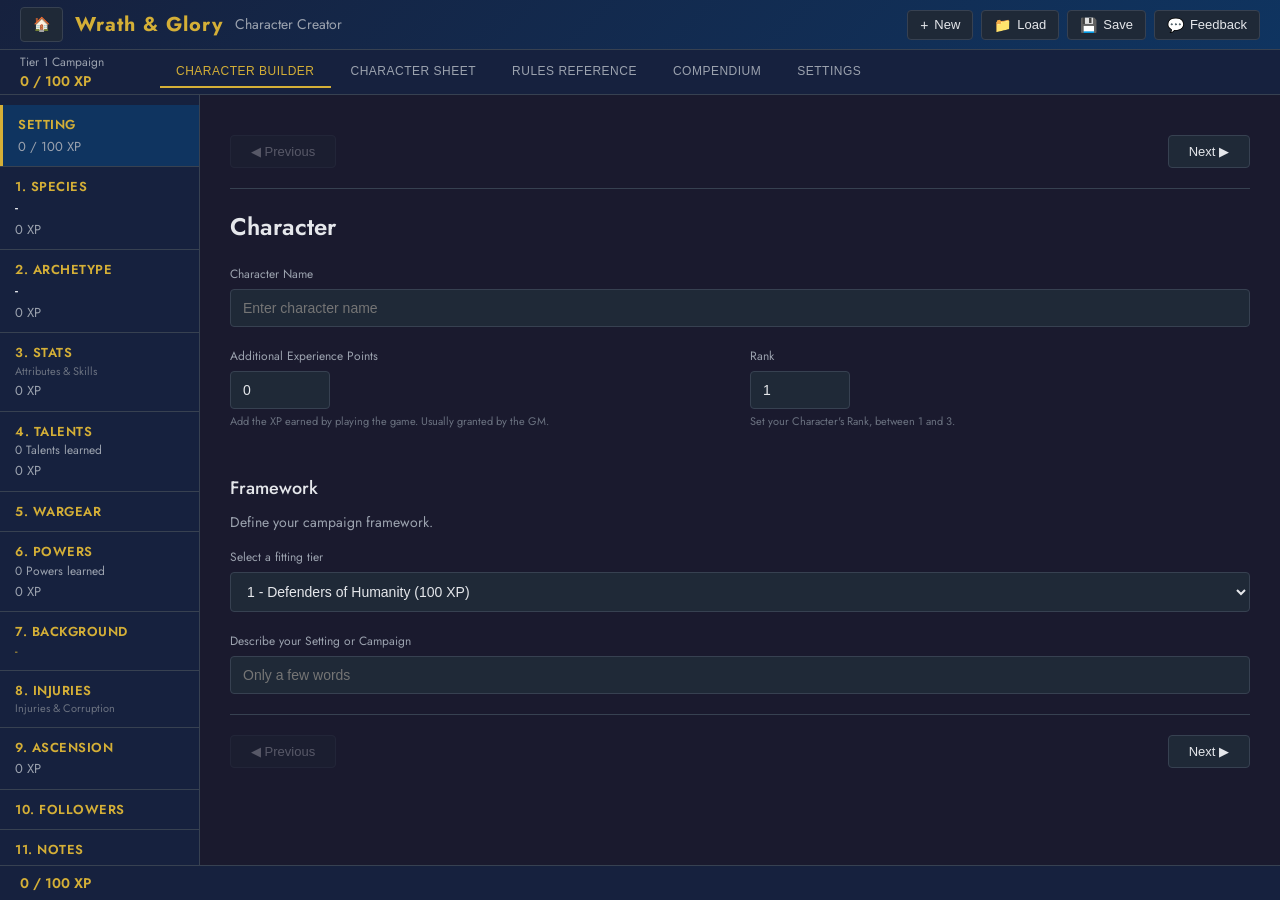
==== commit 9d516288: "Add the Tier 5 option and assert each cell of the number input tables The Tier select now offers Tie" ====
--- a/creator/index.html
+++ b/creator/index.html
@@ -9,8 +9,8 @@
     <link rel="preconnect" href="https://fonts.googleapis.com">
     <link rel="preconnect" href="https://fonts.gstatic.com" crossorigin>
     <link href="https://fonts.googleapis.com/css2?family=Jost:ital,wght@0,100..900;1,100..900&display=swap" rel="stylesheet">
-    <link rel="stylesheet" href="css/styles.css?v=125">
-    <link rel="stylesheet" href="../shared/feedback.css?v=125">
+    <link rel="stylesheet" href="css/styles.css?v=130">
+    <link rel="stylesheet" href="../shared/feedback.css?v=130">
     <script src="https://challenges.cloudflare.com/turnstile/v0/api.js?render=explicit" async defer></script>
 </head>
 <body>
@@ -182,8 +182,8 @@
                             </div>
                             <div class="form-group">
                                 <label for="character-rank">Rank</label>
-                                <input type="number" id="character-rank" value="1" min="1" max="5">
-                                <span class="form-hint">Set your Character's Rank, usually between 1-3.</span>
+                                <input type="number" id="character-rank" value="1" min="1" max="3">
+                                <span class="form-hint">Set your Character's Rank, between 1 and 3.</span>
                             </div>
                         </div>
 
@@ -197,6 +197,7 @@
                                 <option value="2">2 - Agents of Fate (200 XP)</option>
                                 <option value="3">3 - Elite Guardians (300 XP)</option>
                                 <option value="4">4 - Heroic Champions (400 XP)</option>
+                                <option value="5">5 - Vow of Absolution (500 XP)</option>
                             </select>
                         </div>
 
@@ -421,9 +422,6 @@
                     <div class="sheet-actions">
                         <button id="btn-copy-summary" class="header-btn">
                             <span class="btn-icon">&#128203;</span> Copy Summary
-                        </button>
-                        <button id="btn-print" class="header-btn">
-                            <span class="btn-icon">&#128438;</span> Print
                         </button>
                     </div>
                     <div id="character-sheet-content">
@@ -523,38 +521,39 @@
     </script>
 
     <!-- Scripts -->
-    <script src="js/web-api.js?v=125"></script>
-    <script src="js/data-loader.js?v=125"></script>
-    <script src="js/xp-calculator.js?v=125"></script>
-    <script src="js/derived-stats.js?v=125"></script>
-    <script src="js/prerequisite.js?v=125"></script>
-    <script src="js/state.js?v=125"></script>
-    <script src="js/relic-wizard.js?v=125"></script>
-    <script src="js/improvised-builder.js?v=125"></script>
-    <script src="js/custom-wargear.js?v=125"></script>
-    <script src="js/character-io.js?v=125"></script>
-    <script src="js/glossary.js?v=125"></script>
-    <script src="js/keyword-bonus.js?v=125"></script>
-    <script src="js/followers.js?v=125"></script>
-    <script src="js/threat-card.js?v=125"></script>
-    <script src="tabs/setting-tab.js?v=125"></script>
-    <script src="tabs/species-tab.js?v=125"></script>
-    <script src="tabs/archetype-tab.js?v=125"></script>
-    <script src="tabs/ascension-tab.js?v=125"></script>
-    <script src="tabs/stats-tab.js?v=125"></script>
-    <script src="tabs/talents-tab.js?v=125"></script>
-    <script src="tabs/wargear-tab.js?v=125"></script>
-    <script src="tabs/powers-tab.js?v=125"></script>
-    <script src="tabs/background-tab.js?v=125"></script>
-    <script src="tabs/injuries-tab.js?v=125"></script>
-    <script src="tabs/followers-tab.js?v=125"></script>
-    <script src="tabs/notes-tab.js?v=125"></script>
-    <script src="tabs/character-sheet-tab.js?v=125"></script>
-    <script src="tabs/glossary-tab.js?v=125"></script>
-    <script src="tabs/references-tab.js?v=125"></script>
-    <script src="tabs/settings-tab.js?v=125"></script>
-    <script src="js/app.js?v=125"></script>
-    <script src="js/header-overflow.js?v=125"></script>
-    <script src="../shared/feedback.js?v=125"></script>
+    <script src="js/web-api.js?v=130"></script>
+    <script src="js/data-loader.js?v=130"></script>
+    <script src="js/xp-calculator.js?v=130"></script>
+    <script src="js/derived-stats.js?v=130"></script>
+    <script src="js/prerequisite.js?v=130"></script>
+    <script src="js/character-check.js?v=130"></script>
+    <script src="js/state.js?v=130"></script>
+    <script src="js/relic-wizard.js?v=130"></script>
+    <script src="js/improvised-builder.js?v=130"></script>
+    <script src="js/custom-wargear.js?v=130"></script>
+    <script src="js/character-io.js?v=130"></script>
+    <script src="js/glossary.js?v=130"></script>
+    <script src="js/keyword-bonus.js?v=130"></script>
+    <script src="js/followers.js?v=130"></script>
+    <script src="js/threat-card.js?v=130"></script>
+    <script src="tabs/setting-tab.js?v=130"></script>
+    <script src="tabs/species-tab.js?v=130"></script>
+    <script src="tabs/archetype-tab.js?v=130"></script>
+    <script src="tabs/ascension-tab.js?v=130"></script>
+    <script src="tabs/stats-tab.js?v=130"></script>
+    <script src="tabs/talents-tab.js?v=130"></script>
+    <script src="tabs/wargear-tab.js?v=130"></script>
+    <script src="tabs/powers-tab.js?v=130"></script>
+    <script src="tabs/background-tab.js?v=130"></script>
+    <script src="tabs/injuries-tab.js?v=130"></script>
+    <script src="tabs/followers-tab.js?v=130"></script>
+    <script src="tabs/notes-tab.js?v=130"></script>
+    <script src="tabs/character-sheet-tab.js?v=130"></script>
+    <script src="tabs/glossary-tab.js?v=130"></script>
+    <script src="tabs/references-tab.js?v=130"></script>
+    <script src="tabs/settings-tab.js?v=130"></script>
+    <script src="js/app.js?v=130"></script>
+    <script src="js/header-overflow.js?v=130"></script>
+    <script src="../shared/feedback.js?v=130"></script>
 </body>
 </html>
--- a/creator/css/styles.css
+++ b/creator/css/styles.css
@@ -2750,6 +2750,7 @@
     margin: 8px 0;
 }
 .keyword-choice-select,
+.skill-choice-select,
 .keyword-choice-text,
 .keyword-choice-custom,
 .keyword-extra-input {
@@ -2761,7 +2762,8 @@
     border-radius: 4px;
     font-size: 0.9em;
 }
-.keyword-choice-select option {
+.keyword-choice-select option,
+.skill-choice-select option {
     background: var(--bg-card);
 }
 .ascension-keyword-extra {
@@ -2823,6 +2825,7 @@
     white-space: pre-line;
 }
 .archetype-keyword-choice .keyword-choice-select,
+.archetype-keyword-choice .skill-choice-select,
 .archetype-keyword-choice .keyword-choice-custom,
 .archetype-keyword-choice .keyword-choice-text {
     max-width: 420px;
@@ -3213,14 +3216,11 @@
     border-color: var(--accent-red);
 }
 
-/* Horizontal tracker row for Wrath, Faith, Wealth */
+/* Horizontal tracker row for Wealth. The line above it comes from .sheet-tracking-section. */
 .tracker-row-horizontal {
     display: flex;
     justify-content: center;
     gap: 40px;
-    padding-top: 12px;
-    margin-top: 8px;
-    border-top: 1px solid var(--border-color);
 }
 
 .tracker-column {
@@ -4033,23 +4033,10 @@
     color: var(--text-primary);
 }
 
-/* Notes */
-.sheet-notes {
-    font-size: 14px;
-    color: var(--text-secondary);
-    line-height: 1.6;
-    white-space: pre-wrap;
-}
-
-/* Notes are editable on screen; the plain-text copy is what prints, because a
-   textarea clips anything past its visible height on paper. */
+/* Notes are editable on screen. */
 .sheet-notes-input {
     min-height: 160px;
     line-height: 1.6;
-}
-
-.sheet-notes-print {
-    display: none;
 }
 
 /* The Notes builder step is a full page, so give it a taller box than the form default */
@@ -4752,619 +4739,6 @@
 @keyframes autosave-slide-out {
     from { max-height: 60px; opacity: 1; }
     to { max-height: 0; opacity: 0; padding-top: 0; padding-bottom: 0; border-bottom-width: 0; }
-}
-
-/* ===== Print Styles ===== */
-@media print {
-    /* Hide app chrome */
-    .app-header,
-    .tab-nav,
-    .sidebar,
-    .app-footer,
-    .sheet-actions,
-    .autosave-banner {
-        display: none !important;
-    }
-
-    /* Reset layout */
-    html, body {
-        height: auto;
-        overflow: visible;
-    }
-
-    #app {
-        position: static;
-        display: block;
-        height: auto;
-    }
-
-    .main-container {
-        display: block;
-    }
-
-    .content {
-        padding: 0;
-        overflow: visible;
-    }
-
-    .tab-content {
-        display: none !important;
-    }
-
-    #tab-character-sheet {
-        display: block !important;
-    }
-
-    .sheet-section {
-        page-break-inside: avoid;
-    }
-
-    /* Keep header and columns together on first page */
-    .sheet-header-section {
-        page-break-after: avoid;
-    }
-
-    .sheet-columns {
-        page-break-before: avoid;
-        page-break-inside: auto;
-    }
-
-    .sheet-column {
-        page-break-inside: auto;
-    }
-
-    /* Allow Attributes + Traits to share a page within columns */
-    .sheet-column .sheet-section {
-        page-break-inside: auto;
-    }
-
-    .sheet-column .sheet-compact-item {
-        page-break-inside: avoid;
-    }
-
-    .sheet-tracking-section {
-        page-break-inside: avoid;
-    }
-
-    /* Full width */
-    .character-sheet {
-        max-width: 100% !important;
-    }
-
-    /* Hide glossary popups in print */
-    .glossary-popup {
-        display: none !important;
-    }
-
-    /* Hide equip checkboxes in print */
-    .weapon-equip-checkbox {
-        display: none !important;
-    }
-
-    .sheet-weapon-equip,
-    .sheet-weapon-equip-header {
-        display: none !important;
-    }
-
-    /* Hide tracker +/- buttons in print */
-    .tracker-btn,
-    .follower-living-btn {
-        display: none !important;
-    }
-
-    /* Weapon cards: 2-column layout for print */
-    .sheet-weapons-table .sheet-weapon-group {
-        width: 50% !important;
-        box-sizing: border-box !important;
-        padding: 8px 10px !important;
-        border-bottom: 1px solid #ddd !important;
-    }
-
-    /* Remove tooltip underline decoration in print */
-    .sheet-weapons-table .sheet-weapon-dice[title],
-    .sheet-weapons-table .sheet-weapon-damage[title],
-    .sheet-weapons-table .sheet-weapon-ed[title],
-    .sheet-weapons-table .sheet-weapon-ap[title] {
-        text-decoration: none !important;
-    }
-
-    /* Compact card spacing for print */
-    .sheet-weapons-table .sheet-weapon-group td {
-        font-size: 11px !important;
-    }
-
-    .sheet-weapons-table .sheet-weapon-group td::before {
-        font-size: 8px !important;
-    }
-
-    .sheet-weapons-table .sheet-weapon-name {
-        font-size: 12px !important;
-        padding-bottom: 3px !important;
-        margin-bottom: 1px !important;
-    }
-
-    .sheet-weapons-table .sheet-weapon-group {
-        gap: 3px 10px !important;
-    }
-
-    .sheet-weapons-table .sheet-weapon-traits {
-        font-size: 10px !important;
-        padding-top: 1px !important;
-        margin-top: 1px !important;
-    }
-
-    /* Armor cards: 2-column layout for print */
-    .sheet-armor-table {
-        display: flex !important;
-        flex-wrap: wrap !important;
-    }
-
-    .sheet-armor-table tbody {
-        display: contents !important;
-    }
-
-    .sheet-armor-table tbody tr {
-        width: 50% !important;
-        box-sizing: border-box !important;
-        padding: 8px 10px !important;
-        gap: 3px 10px !important;
-    }
-
-    .sheet-armor-table .sheet-armor-desc-row {
-        width: 50% !important;
-        box-sizing: border-box !important;
-    }
-
-    .sheet-armor-table tbody td {
-        font-size: 11px !important;
-    }
-
-    .sheet-armor-table tbody td::before {
-        font-size: 8px !important;
-    }
-
-    .sheet-armor-table .sheet-armor-name {
-        font-size: 12px !important;
-        padding-bottom: 3px !important;
-        margin-bottom: 1px !important;
-    }
-
-    .sheet-armor-table .sheet-armor-traits {
-        font-size: 10px !important;
-    }
-
-    .sheet-armor-table .sheet-armor-desc-row {
-        padding: 0 10px 8px !important;
-    }
-
-    /* Equipment cards: 2-column layout for print */
-    .sheet-equipment-table {
-        display: flex !important;
-        flex-wrap: wrap !important;
-    }
-
-    .sheet-equipment-table tbody {
-        display: contents !important;
-    }
-
-    /* The group (a tbody) is the card. This rule stays here, outside the light theme, because it
-       corrects the layout of every print, with or without the light class. It must come after the
-       old rule "tbody, display: contents" above, which it overrides for the equipment groups: with
-       display: contents the card dissolves, and the name, the Effect cell and the value sit side by side. */
-    .sheet-equipment-table .sheet-equip-group {
-        display: grid !important;
-        width: 50% !important;
-        box-sizing: border-box !important;
-        padding: 8px 10px !important;
-    }
-
-    .sheet-equipment-table tbody tr {
-        width: 50% !important;
-        box-sizing: border-box !important;
-        padding: 8px 10px !important;
-    }
-
-    .sheet-equipment-table .sheet-equip-desc-row {
-        width: 50% !important;
-        box-sizing: border-box !important;
-    }
-
-    .sheet-equipment-table tbody td {
-        font-size: 11px !important;
-    }
-
-    .sheet-equipment-table tbody td::before {
-        font-size: 8px !important;
-    }
-
-    .sheet-equipment-table .sheet-equip-name {
-        font-size: 12px !important;
-        padding-bottom: 3px !important;
-        margin-bottom: 2px !important;
-    }
-
-    .sheet-equipment-table .sheet-equip-desc-row {
-        padding: 0 10px 8px !important;
-    }
-
-    /* Compact spacing for print to fit more on first page */
-    .sheet-section {
-        padding: 10px 15px !important;
-        margin-bottom: 10px !important;
-    }
-
-    .sheet-header-section {
-        padding: 10px 15px !important;
-        margin-bottom: 10px !important;
-    }
-
-    .sheet-character-name {
-        font-size: 24px !important;
-        margin-bottom: 3px !important;
-    }
-
-    .sheet-subtitle {
-        font-size: 14px !important;
-        margin-bottom: 8px !important;
-    }
-
-    .sheet-keywords {
-        gap: 5px !important;
-    }
-
-    .sheet-keyword {
-        padding: 2px 8px !important;
-        font-size: 10px !important;
-    }
-
-    .sheet-section-title {
-        font-size: 14px !important;
-        margin-bottom: 8px !important;
-        padding-bottom: 5px !important;
-    }
-
-    .sheet-columns {
-        gap: 10px !important;
-        margin-bottom: 10px !important;
-    }
-
-    .sheet-compact-grid {
-        gap: 2px 10px !important;
-    }
-
-    .sheet-compact-item {
-        padding: 3px 0 !important;
-    }
-
-    .sheet-compact-name {
-        font-size: 11px !important;
-    }
-
-    .sheet-compact-value {
-        font-size: 13px !important;
-    }
-
-    .sheet-derived-section {
-        margin-top: 5px !important;
-    }
-
-    .sheet-tracking-section {
-        margin-top: 5px !important;
-    }
-
-    /* Print the plain-text copy of the notes, not the editable box */
-    .sheet-notes-input {
-        display: none !important;
-    }
-
-    .sheet-notes-print {
-        display: block !important;
-    }
-}
-
-/* Light theme for paper printing */
-@media print {
-    body.print-light-theme,
-    body.print-light-theme .content,
-    body.print-light-theme .character-sheet,
-    body.print-light-theme .sheet-section {
-        background: white !important;
-        color: black !important;
-    }
-
-    body.print-light-theme .sheet-section {
-        border: 1px solid #ccc !important;
-        box-shadow: none !important;
-    }
-
-    body.print-light-theme .sheet-header-section {
-        background: #f5f5f5 !important;
-        border-color: #333 !important;
-    }
-
-    body.print-light-theme .sheet-character-name {
-        color: #333 !important;
-    }
-
-    body.print-light-theme .sheet-subtitle,
-    body.print-light-theme .sheet-ability-desc,
-    body.print-light-theme .sheet-ability-flavor,
-    body.print-light-theme .sheet-ability-effect,
-    body.print-light-theme .sheet-talent-desc,
-    body.print-light-theme .sheet-talent-effect,
-    body.print-light-theme .sheet-talent-flavor,
-    body.print-light-theme .sheet-notes,
-    body.print-light-theme .sheet-background-item,
-    body.print-light-theme .sheet-weapons-table .sheet-weapon-traits,
-    body.print-light-theme .sheet-armor-table .sheet-armor-traits,
-    body.print-light-theme .sheet-powers-table .sheet-power-desc,
-    body.print-light-theme .sheet-item-description,
-    body.print-light-theme .sheet-traits-cell {
-        color: #555 !important;
-    }
-
-    body.print-light-theme .sheet-section-title {
-        color: #333 !important;
-        border-bottom-color: #ccc !important;
-    }
-
-    body.print-light-theme .sheet-keyword {
-        background: #eee !important;
-        border-color: #333 !important;
-        color: #333 !important;
-    }
-
-    body.print-light-theme .sheet-compact-value,
-    body.print-light-theme .tracker-value {
-        color: #333 !important;
-    }
-
-    body.print-light-theme .sheet-compact-abbrev,
-    body.print-light-theme .sheet-table th {
-        color: #666 !important;
-    }
-
-    body.print-light-theme .sheet-compact-item {
-        border-bottom-color: #ddd !important;
-    }
-
-    body.print-light-theme .sheet-table th {
-        background: #f0f0f0 !important;
-    }
-
-    body.print-light-theme .sheet-table td,
-    body.print-light-theme .sheet-table th {
-        border-bottom-color: #ddd !important;
-    }
-
-    body.print-light-theme .sheet-equipment-item {
-        background: #f0f0f0 !important;
-        color: #333 !important;
-    }
-
-    body.print-light-theme .sheet-mini-keyword {
-        background: #eee !important;
-        border-color: #ccc !important;
-        color: #333 !important;
-    }
-
-    body.print-light-theme .sheet-weapon-desc-row td,
-    body.print-light-theme .sheet-armor-desc-row td,
-    body.print-light-theme .sheet-equip-desc-row td {
-        background: #f5f5f5 !important;
-    }
-
-    body.print-light-theme .sheet-ability-name,
-    body.print-light-theme .sheet-talent-name,
-    body.print-light-theme .sheet-talent-choice,
-    body.print-light-theme .sheet-background-item strong {
-        color: #000 !important;
-    }
-
-    body.print-light-theme .sheet-ability-source {
-        color: #666 !important;
-    }
-
-    /* Injuries, corruption and mutations */
-    body.print-light-theme .sheet-subsection-title {
-        color: #333 !important;
-        border-bottom-color: #ccc !important;
-    }
-
-    body.print-light-theme .sheet-injury-name,
-    body.print-light-theme .sheet-mutation-name {
-        color: #000 !important;
-    }
-
-    body.print-light-theme .sheet-injury-desc,
-    body.print-light-theme .sheet-mutation-desc {
-        color: #555 !important;
-    }
-
-    body.print-light-theme .sheet-mutation-effect {
-        color: #000 !important;
-    }
-
-    /* On the light cards the severity badges and the glossary terms take the dark text color.
-       The gold and the colors of the screen are too pale on a light background. */
-    body.print-light-theme .sheet-mutation-severity,
-    body.print-light-theme .sheet-mutation-item .glossary-term,
-    body.print-light-theme .sheet-follower .glossary-term {
-        color: #333 !important;
-    }
-
-    body.print-light-theme .sheet-mutation-item {
-        background: #f0f0f0 !important;
-        border-color: #ccc !important;
-    }
-
-    /* Ascension card */
-    body.print-light-theme .sheet-ascension-item {
-        background: #f0f0f0 !important;
-        border-color: #ccc !important;
-    }
-
-    body.print-light-theme .sheet-ascension-name {
-        color: #000 !important;
-    }
-
-    body.print-light-theme .sheet-ascension-tier,
-    body.print-light-theme .sheet-ascension-cost,
-    body.print-light-theme .sheet-ascension-details {
-        color: #555 !important;
-    }
-
-    body.print-light-theme .sheet-ascension-keywords {
-        color: #333 !important;
-    }
-
-    /* Follower threat card, reached through the sheet so that no other screen changes */
-    body.print-light-theme .sheet-follower .threat-card {
-        background: #fff !important;
-        border-color: #ccc !important;
-    }
-
-    body.print-light-theme .sheet-follower .threat-card-header {
-        background: #f5f5f5 !important;
-        border-bottom-color: #333 !important;
-    }
-
-    body.print-light-theme .sheet-follower .threat-stat-table th,
-    body.print-light-theme .sheet-follower .resilience-row,
-    body.print-light-theme .sheet-follower .determination-row,
-    body.print-light-theme .sheet-follower .abilities-header,
-    body.print-light-theme .sheet-follower .bonuses-header {
-        background: #f0f0f0 !important;
-        border-color: #ddd !important;
-    }
-
-    body.print-light-theme .sheet-follower .threat-stat-table td {
-        background: transparent !important;
-        color: #000 !important;
-        border-color: #ddd !important;
-    }
-
-    body.print-light-theme .sheet-follower .ability-name {
-        color: #000 !important;
-    }
-
-    body.print-light-theme .sheet-follower .threat-keyword {
-        background: #eee !important;
-        border-color: #333 !important;
-    }
-
-    body.print-light-theme .sheet-ability {
-        border-bottom-color: #ddd !important;
-    }
-
-    body.print-light-theme .sheet-note,
-    body.print-light-theme .sheet-weapon-upgrades {
-        color: #555 !important;
-    }
-
-    /* Card layout light theme colors */
-    body.print-light-theme .sheet-weapons-table .sheet-weapon-name,
-    body.print-light-theme .sheet-armor-table .sheet-armor-name,
-    body.print-light-theme .sheet-equipment-table .sheet-equip-name {
-        color: #000 !important;
-        border-bottom-color: #ccc !important;
-    }
-
-    body.print-light-theme .sheet-weapons-table .sheet-weapon-group td,
-    body.print-light-theme .sheet-armor-table tbody td,
-    body.print-light-theme .sheet-equipment-table tbody td {
-        color: #333 !important;
-    }
-
-    body.print-light-theme .sheet-weapons-table .sheet-weapon-group td::before,
-    body.print-light-theme .sheet-armor-table tbody td::before,
-    body.print-light-theme .sheet-equipment-table tbody td::before {
-        color: #888 !important;
-    }
-
-    body.print-light-theme .sheet-weapons-table .sheet-weapon-dice[title],
-    body.print-light-theme .sheet-weapons-table .sheet-weapon-damage[title],
-    body.print-light-theme .sheet-weapons-table .sheet-weapon-ed[title],
-    body.print-light-theme .sheet-weapons-table .sheet-weapon-ap[title] {
-        color: #333 !important;
-    }
-
-    body.print-light-theme .sheet-weapons-table .sheet-weapon-group {
-        border-bottom-color: #ddd !important;
-    }
-
-    body.print-light-theme .sheet-weapons-table .sheet-weapon-traits {
-        border-top-color: #ddd !important;
-    }
-
-    body.print-light-theme .sheet-armor-table tbody tr {
-        border-bottom-color: #ddd !important;
-    }
-
-
-    body.print-light-theme .sheet-equipment-table tbody tr {
-        border-bottom-color: #ddd !important;
-    }
-
-    body.print-light-theme .sheet-tracking-section,
-    body.print-light-theme .tracker-row-horizontal {
-        border-top-color: #ccc !important;
-    }
-
-    body.print-light-theme .tracker-label {
-        color: #333 !important;
-    }
-
-    /* Print-friendly tracking boxes */
-    body.print-light-theme .tracking-box {
-        border-color: #666 !important;
-        background: transparent !important;
-    }
-
-    body.print-light-theme .tracking-box.filled {
-        background: #333 !important;
-        border-color: #333 !important;
-    }
-
-    /* Threat statblock card colors (Followers) */
-    body.print-light-theme .threat-card-description,
-    body.print-light-theme .threat-card-source,
-    body.print-light-theme .threat-card-quote,
-    body.print-light-theme .threat-card-attribution,
-    body.print-light-theme .ability-description,
-    body.print-light-theme .bonus-description,
-    body.print-light-theme .threat-text-section,
-    body.print-light-theme .determination-value,
-    body.print-light-theme .skills-value,
-    body.print-light-theme .resilience-value,
-    body.print-light-theme .resilience-note,
-    body.print-light-theme .sheet-follower-type,
-    body.print-light-theme .sheet-follower-mob,
-    body.print-light-theme .sheet-follower-track-label,
-    body.print-light-theme .sheet-follower-altstats,
-    body.print-light-theme .sheet-follower-notes {
-        color: #555 !important;
-    }
-
-    body.print-light-theme .threat-card-title,
-    body.print-light-theme .abilities-header,
-    body.print-light-theme .bonuses-header,
-    body.print-light-theme .threat-stat-table th,
-    body.print-light-theme .threat-keywords-label,
-    body.print-light-theme .threat-keyword,
-    body.print-light-theme .resilience-label,
-    body.print-light-theme .skills-label,
-    body.print-light-theme .ability-type,
-    body.print-light-theme .ability-stats,
-    body.print-light-theme .bonus-name,
-    body.print-light-theme .determination-label {
-        color: #333 !important;
-    }
-
-    /* Hide section nav in print */
-    .section-nav {
-        display: none !important;
-    }
 }
 
 /* ===== Section Navigation (Prev/Next) ===== */
@@ -6502,12 +5876,15 @@
 
 /* ===== Character Sheet Tabs (issue #25) ===== */
 /* The strip (identity, trackers, tab bar) and one pane per tab. Pinning and the layout
-   modes are screen-only, so that print never sees them. Three modes:
+   modes are screen-only. The width selects the layout of the name card: above 768px, the identity and
+   the trackers are side by side; at 768px or less, the counts are below the identity. Three modes:
    - Full mode, "screen": the whole strip is pinned. These rules are the base of all modes.
-   - Compact mode, "screen and (max-width: 768px), screen and (max-height: 600px)":
-     the identity scrolls away, and the strip bar (trackers and tab bar) is pinned.
-   - Low mode, "screen and (max-height: 480px)": compact mode, but the trackers scroll
-     away too, and only the tab bar is pinned. */
+     A window wider than 768px and higher than 480px uses full mode.
+   - Compact mode, "screen and (max-width: 768px)": the identity scrolls away, and the strip
+     bar (the counts and the tab bar) is pinned. Below 601px high, the tab bar is one row also in
+     a wide window ("screen and (max-width: 768px), screen and (max-height: 600px)").
+   - Low mode, "screen and (max-height: 480px)": the strip and the strip bar are unwrapped,
+     and only the tab bar is pinned. */
 .sheet-pane[hidden] { display: none; }
 
 .sheet-tab-btn:focus-visible,
@@ -6536,7 +5913,8 @@
     font-family: inherit;
     font-size: 12px;
     white-space: nowrap;
-    transition: all 0.2s;
+    /* Not "all": the focus ring must show gold at once, with no fade from the default ring color */
+    transition: background-color 0.2s, border-color 0.2s, color 0.2s;
 }
 
 .sheet-tab-btn:hover {
@@ -6577,6 +5955,13 @@
         padding-top: 20px;
     }
 
+    /* The focus ring of a pane, in the gold of the other sheet controls. The negative offset draws it
+       inside the pane, so the scroller does not clip it. */
+    .sheet-pane:focus-visible {
+        outline: 2px solid var(--accent-gold);
+        outline-offset: -2px;
+    }
+
     .sheet-strip {
         position: sticky;
         top: 0;
@@ -6591,10 +5976,12 @@
         margin-bottom: 8px;
     }
 
+    /* A long word breaks, so that the name stays inside its part of the card */
     .sheet-strip .sheet-character-name {
         font-size: 22px;
         line-height: 1.2;
         margin-bottom: 2px;
+        overflow-wrap: anywhere;
     }
 
     .sheet-strip .sheet-subtitle {
@@ -6612,39 +5999,217 @@
         gap: 8px;
     }
 
-    /* Label | boxes | Wrath. Wounds is row 1, Shock is row 2, Wrath spans both. */
+    /* The width of the card (100cqi) sets the gradient of the name card and the count of boxes in one row */
+    #character-sheet-content {
+        container-type: inline-size;
+    }
+}
+
+/* The name card in a window wider than 768px (layout E2). The identity and the trackers are the two halves
+   of the card, side by side in one row with one height. The tab bar is the next row. Each half draws its
+   part of the card: the gradient is as wide as the card (100cqi) and starts at the left edge of the card in
+   each half, so the two parts join with no step. A line with the same inset at its top and its bottom is
+   the divider. The trackers half is 50% of the card, or wider up to 58% when the boxes need the width. */
+@media screen and (min-width: 768.02px) {
+    .sheet-strip {
+        display: flex;
+        flex-wrap: wrap;
+        row-gap: 8px;
+    }
+
+    .sheet-strip-bar {
+        display: contents;
+    }
+
+    .sheet-strip .sheet-header-section {
+        flex: 1 1 0;
+        min-width: 42%;
+        margin: 0;
+        display: flex;
+        flex-direction: column;
+        justify-content: center;
+        border-right: 0;
+        border-radius: var(--radius-md) 0 0 var(--radius-md);
+        background: linear-gradient(135deg, var(--bg-tertiary) 0%, var(--bg-secondary) 100%) left top / 100cqi 100% no-repeat border-box;
+    }
+
+    /* Row 1 is Wrath | Wounds, and row 2 is Faith | Shock. Each label is above its controls. The box row has
+       the height of the buttons (28px), so a counter stays level with its boxes group, also when the boxes wrap. */
     .sheet-strip-trackers {
+        flex: 0 0 auto;
+        min-width: 50%;
+        max-width: 58%;
         display: grid;
-        grid-template-columns: 64px 1fr 112px;
-        gap: 6px 8px;
+        grid-template-columns: auto minmax(0, auto);
+        justify-content: center;
+        align-content: center;
         align-items: start;
+        gap: 8px 28px;
+        /* The 17px left padding is the 16px padding and the 1px right border of the card, so the grid is
+           centered between the divider and the right edge */
+        padding: 10px 16px 10px 17px;
+        border: 1px solid var(--accent-gold);
+        border-left: 0;
+        border-radius: 0 var(--radius-md) var(--radius-md) 0;
+        background:
+            linear-gradient(var(--border-light), var(--border-light)) left center / 1px calc(100% - 22px) no-repeat border-box,
+            linear-gradient(135deg, var(--bg-tertiary) 0%, var(--bg-secondary) 100%) right top / 100cqi 100% no-repeat border-box;
+    }
+
+    .sheet-tabbar {
+        flex: 1 0 100%;
+    }
+
+    /* The grid places each counter */
+    .sheet-strip-counters {
+        display: contents;
+    }
+
+    .sheet-strip-group,
+    .sheet-strip-counter {
+        display: flex;
+        flex-direction: column;
+        gap: 4px;
+        min-width: 0;
+    }
+
+    .sheet-strip-counter {
+        grid-column: 1;
+        align-items: center;
+    }
+
+    .sheet-strip-group {
+        grid-column: 2;
+        align-items: flex-start;
+    }
+
+    .sheet-strip-wrath,
+    .sheet-strip-wounds {
+        grid-row: 1;
+    }
+
+    .sheet-strip-faith,
+    .sheet-strip-shock {
+        grid-row: 2;
+    }
+
+    /* With no Faith, the Wrath counter is centered against the two boxes groups */
+    .sheet-strip-wrath:only-child {
+        grid-row: 1 / span 2;
+        align-self: center;
+    }
+
+    .sheet-strip-trackers .tracker-label {
+        line-height: 18px;
     }
 
     .sheet-strip-label {
-        grid-column: 1;
-        line-height: 18px;
         text-align: left;
     }
 
-    .sheet-strip-trackers > .tracking-boxes {
-        grid-column: 2;
+    .sheet-strip-trackers .tracking-boxes {
         max-width: none;
         justify-content: flex-start;
-    }
-
-    .sheet-strip-wrath {
-        grid-column: 3;
-        grid-row: 1 / span 2;
-        align-self: center;
+        align-items: center;
+        min-height: 28px;
+    }
+
+    /* The even rows (refer to the @supports block below): the count that fits in one row of the widest trackers
+       half. 170px is the 1px right border, the 17px and 16px padding, the 112px counters column (two 28px
+       buttons, two 8px gaps and the 40px value), and the 28px column gap (174px), less one 4px box gap,
+       because the last box of a row has no gap after it. The pitch is the 18px box and the 4px gap. */
+    .sheet-strip-trackers .tracking-boxes {
+        --box-layout: grid;
+        --box-max: max(1, round(down, (58cqi - 170px) / 22px));
+        grid-auto-columns: 18px;
+    }
+}
+
+/* Low mode in a wide window: the strip is unwrapped, so the sheet content is the row that holds the two
+   halves of the name card. The tab bar can then pin over the whole sheet. */
+@media screen and (min-width: 768.02px) and (max-height: 480px) {
+    #character-sheet-content {
         display: flex;
-        flex-direction: column;
+        flex-wrap: wrap;
+    }
+
+    .sheet-panes {
+        flex: 1 0 100%;
+        min-width: 0;
+    }
+}
+
+/* The tab bar of compact mode, and of a window 600px high or less at any width */
+@media screen and (max-width: 768px), screen and (max-height: 600px) {
+    /* One row that scrolls sideways. The 4px padding keeps the focus ring inside the scroll box.
+       The bar shows no scrollbar, because the edge cue shows that more tabs exist. */
+    .sheet-tabbar {
+        flex-wrap: nowrap;
+        overflow-x: auto;
+        padding: 4px;
+        scrollbar-width: none;
+    }
+
+    .sheet-tabbar::-webkit-scrollbar {
+        display: none;
+    }
+
+    /* The edge cue: a fade on each side of the bar that has more tabs (_updateTabBarCue sets the classes).
+       Each fade is a sticky flex item with a net width of 0 (24px, less 24px and the 6px gap), so the tab
+       positions and the scroll width do not change. The inset is the negative padding, so the fade starts
+       at the bar edge. The fade has the bar background, var(--bg-primary), in compact and in low mode.
+       An arrow sits at the outer edge on the solid outer 12px, so it never sits on a pill. The arrow is
+       decoration: the empty alternative text keeps it silent for a screen reader, and the plain content
+       before it is the fallback for a browser that does not know that syntax. */
+    .sheet-tabbar::before,
+    .sheet-tabbar::after {
+        position: sticky;
+        z-index: 1;
+        flex: 0 0 24px;
+        box-sizing: border-box;
+        align-self: stretch;
+        display: flex;
         align-items: center;
-        gap: 2px;
-    }
-}
-
-/* Compact mode: the identity scrolls away, and the bar (trackers and tab bar) is pinned */
-@media screen and (max-width: 768px), screen and (max-height: 600px) {
+        color: var(--accent-gold);
+        font-size: 16px;
+        font-weight: 700;
+        line-height: 1;
+        pointer-events: none;
+        opacity: 0;
+    }
+
+    .sheet-tabbar::before {
+        content: '‹';
+        content: '‹' / '';
+        left: -4px;
+        margin-right: -30px;
+        justify-content: flex-start;
+        padding-left: 3px;
+        background: linear-gradient(to right, var(--bg-primary) 12px, transparent);
+    }
+
+    .sheet-tabbar::after {
+        content: '›';
+        content: '›' / '';
+        right: -4px;
+        margin-left: -30px;
+        justify-content: flex-end;
+        padding-right: 3px;
+        background: linear-gradient(to left, var(--bg-primary) 12px, transparent);
+    }
+
+    .sheet-tabbar.sheet-tabbar-more-left::before,
+    .sheet-tabbar.sheet-tabbar-more-right::after {
+        opacity: 1;
+    }
+}
+
+/* The name card in a window 768px wide or less. The identity is the top of the card, and the counts are the
+   bottom, below a horizontal divider (the top border of the counts). In compact mode, the identity scrolls
+   away, and the strip bar (the counts and the tab bar) is pinned. The two parts have the same horizontal
+   gradient, so they join with no step at any height. The bar has no top or side padding, so the parts join
+   and their side edges align. */
+@media screen and (max-width: 768px) {
     .sheet-strip {
         display: contents;
     }
@@ -6654,17 +6219,45 @@
         top: 0;
         z-index: 5;
         background: var(--bg-primary);
-        padding: 8px 12px;
+        padding: 0 0 8px;
         gap: 6px;
     }
 
-    /* Label | boxes. Wounds is row 1, Shock is row 2, Wrath is row 3 across both columns. */
+    .sheet-strip .sheet-header-section {
+        margin-bottom: 0;
+        border-bottom: 0;
+        border-radius: var(--radius-md) var(--radius-md) 0 0;
+        background: linear-gradient(90deg, var(--bg-tertiary) 0%, var(--bg-secondary) 100%);
+    }
+
+    /* Label | boxes. Wounds is row 1, Shock is row 2, the counters are row 3 across both columns. */
     .sheet-strip-trackers {
+        display: grid;
         grid-template-columns: 52px 1fr;
+        gap: 10px 8px;
+        align-items: start;
+        padding: 10px 16px;
+        border: 1px solid var(--accent-gold);
+        border-top: 1px solid var(--border-light);
+        border-radius: 0 0 var(--radius-md) var(--radius-md);
+        background: linear-gradient(90deg, var(--bg-tertiary) 0%, var(--bg-secondary) 100%);
+    }
+
+    /* The grid places the label and the boxes of each group */
+    .sheet-strip-group {
+        display: contents;
     }
 
     .sheet-strip-label {
+        grid-column: 1;
         line-height: 22px;
+        text-align: left;
+    }
+
+    .sheet-strip-trackers .tracking-boxes {
+        grid-column: 2;
+        max-width: none;
+        justify-content: flex-start;
     }
 
     .sheet-strip-trackers .tracking-box {
@@ -6672,29 +6265,74 @@
         height: 22px;
     }
 
-    .sheet-strip-wrath {
+    /* The even rows (refer to the @supports block below): the count that fits in one row of the boxes column.
+       90px is the two 1px borders, the two 16px paddings, the 52px label column and the 8px column gap
+       (94px), less one 4px box gap, because the last box of a row has no gap after it. The pitch is the
+       22px box and the 4px gap. */
+    .sheet-strip-trackers .tracking-boxes {
+        --box-layout: grid;
+        --box-max: max(1, round(down, (100cqi - 90px) / 26px));
+        grid-auto-columns: 22px;
+    }
+
+    /* The Faith counter follows the Wrath counter, and goes to the next row when the two do not fit */
+    .sheet-strip-counters {
         grid-column: 1 / -1;
         grid-row: 3;
-        flex-direction: row;
+        display: flex;
+        flex-wrap: wrap;
+        gap: 10px 16px;
+    }
+
+    .sheet-strip-counter {
+        display: flex;
+        align-items: center;
         gap: 8px;
     }
 
-    .sheet-strip-wrath .tracker-label {
+    /* With no Faith, the Wrath counter fills the row */
+    .sheet-strip-counter:only-child {
+        flex-grow: 1;
+    }
+
+    .sheet-strip-counter .tracker-label {
         flex: 0 0 52px;
         text-align: left;
     }
 
-    .sheet-strip-wrath .tracker-btn {
+    .sheet-strip-counter .tracker-btn {
         width: 32px;
         height: 32px;
     }
-
-    /* One row that scrolls sideways. The 4px padding keeps the focus ring inside the scroll box. */
-    .sheet-tabbar {
-        flex-wrap: nowrap;
-        overflow-x: auto;
-        padding: 4px;
-    }
+}
+
+/* Even rows of boxes in the strip, in each layout: the rows of a group have the same count, or the first rows
+   have one box more. Each layout sets --box-max, the count that fits in one row, and --box-layout: grid.
+   Each box gets its column from its index (--i), and a column that is not after the last one starts a new
+   row. With no layout block (--box-layout is not set), the boxes keep the flex row and its natural wrap.
+   A browser with no support for this math also keeps the natural wrap. */
+@supports (width: calc(100cqi / 1px * 1px)) and (width: calc(mod(3, 2) * 1px)) {
+    @media screen {
+        .sheet-strip-trackers .tracking-boxes {
+            --rows: round(up, var(--n) / var(--box-max));
+            --per-row: round(up, var(--n) / var(--rows));
+            --cut: calc((var(--rows) - (var(--per-row) * var(--rows) - var(--n))) * var(--per-row));
+            display: var(--box-layout, flex);
+            gap: 4px;
+            align-content: center;
+        }
+
+        .sheet-strip-trackers .tracking-box {
+            --long: clamp(0, var(--cut) - var(--i), 1);
+            grid-column-start: calc(var(--long) * mod(var(--i), var(--per-row)) + (1 - var(--long)) * mod(var(--i) - var(--cut), max(var(--per-row) - 1, 1)) + 1);
+        }
+    }
+}
+
+/* The count text of a tracker with more boxes than the limit starts a row of its own in the grid layout, on one line */
+.sheet-strip-trackers .tracking-boxes .sheet-empty {
+    grid-column-start: 1;
+    white-space: nowrap;
 }
 
 /* The top padding that .tab-fullwidth has at these widths, moved into the sheet (refer to the full-mode block above) */
@@ -6710,16 +6348,16 @@
     }
 }
 
-/* Low mode: in a window this low, the pinned bar would take most of the scroller. The strip bar
-   is unwrapped too, so the trackers scroll away and only the tab bar is pinned. The 16px side
+/* Low mode: in a window this low, the pinned bar would take most of the scroller. The strip and the
+   strip bar are unwrapped, so the name card scrolls away and only the tab bar is pinned. The 16px side
    padding keeps the buttons where compact mode puts them. */
 @media screen and (max-height: 480px) {
+    .sheet-strip {
+        display: contents;
+    }
+
     .sheet-strip-bar {
         display: contents;
-    }
-
-    .sheet-strip-trackers {
-        padding: 8px 12px 0;
     }
 
     .sheet-tabbar {
@@ -6729,81 +6367,38 @@
         background: var(--bg-primary);
         padding: 8px 16px;
     }
-}
-
-/* Print: the whole sheet in tab order, the strip first and static, no tab bar, no Details block.
-   The light-theme rule is last. The strip and the strip bar are static whatever the page size,
-   because the pinning and the layout modes are screen-only. The tab bar does not print. */
-@media print {
-    .sheet-strip,
-    .sheet-strip-bar {
-        position: static !important;
-    }
-
-    .sheet-strip {
-        display: block !important;
-    }
-
-    .sheet-tabbar {
-        display: none !important;
-    }
-
-    .sheet-pane[hidden] {
-        display: block !important;
-    }
-
-    .sheet-details-section {
-        display: none !important;
-    }
-
-    /* The Stats blocks print whole (this overrides the old rule that lets a column block split),
-       and a block title never stays alone at the foot of a page. */
-    .sheet-pane .sheet-column .sheet-section {
-        page-break-inside: avoid;
-        break-inside: avoid;
-    }
-
-    /* The old print rule "sheet-columns, page-break-before: avoid" kept the columns with the header
-       card. The header is the strip now, so the columns follow the Character blocks and may start a page. */
-    .sheet-pane .sheet-columns {
-        page-break-before: auto;
-        break-before: auto;
-    }
-
-    .sheet-section-title {
-        page-break-after: avoid;
-        break-after: avoid;
-    }
-
-    /* A row for each tracker: the label, then its boxes (or the Wrath value) at the left.
-       The Wrath group joins the grid, so that its label sits in the column of the other labels. */
-    .sheet-strip-trackers {
-        page-break-inside: avoid;
-        padding: 0 16px;
-        display: grid;
-        grid-template-columns: auto 1fr;
-        gap: 6px 10px;
-        align-items: start;
-    }
-
-    .sheet-strip-wrath {
-        display: contents;
-    }
-
-    .sheet-strip-trackers .tracker-label,
-    .sheet-strip-trackers .tracker-value {
-        text-align: left;
-    }
-
-    .sheet-strip-trackers .tracking-boxes,
-    .sheet-strip-trackers .tracker-controls {
-        justify-content: flex-start;
-    }
-
-    body.print-light-theme .sheet-strip,
-    body.print-light-theme .sheet-strip-bar,
-    body.print-light-theme .sheet-strip-trackers {
-        background: transparent !important;
-        border: none !important;
-    }
-}
+
+    /* The edge cue starts at the bar edge: the inset is the negative side padding */
+    .sheet-tabbar::before {
+        left: -16px;
+    }
+
+    .sheet-tabbar::after {
+        right: -16px;
+    }
+}
+
+/* An id that the data does not have shows in an "Unknown ..." row. The id has no spaces, so a long id
+   must wrap inside its card. A normal name has spaces or is short: the rule changes nothing for it. */
+.sheet-ascension-name,
+.sheet-injury-name,
+.sheet-background-item,
+.sheet-ability-name,
+.sheet-talent-name,
+.sheet-mutation-name,
+.sheet-equip-name,
+.sheet-power-name,
+.sheet-weapon-upgrades,
+.selected-talent-name,
+.wargear-name,
+.wargear-upgrades,
+.upgrade-name,
+.power-chip,
+.discipline-chosen-chip,
+.injury-item-name,
+.mutation-item-name,
+.ascension-orphan-row > span,
+.card-suboption,
+.background-bonus {
+    overflow-wrap: anywhere;
+}
